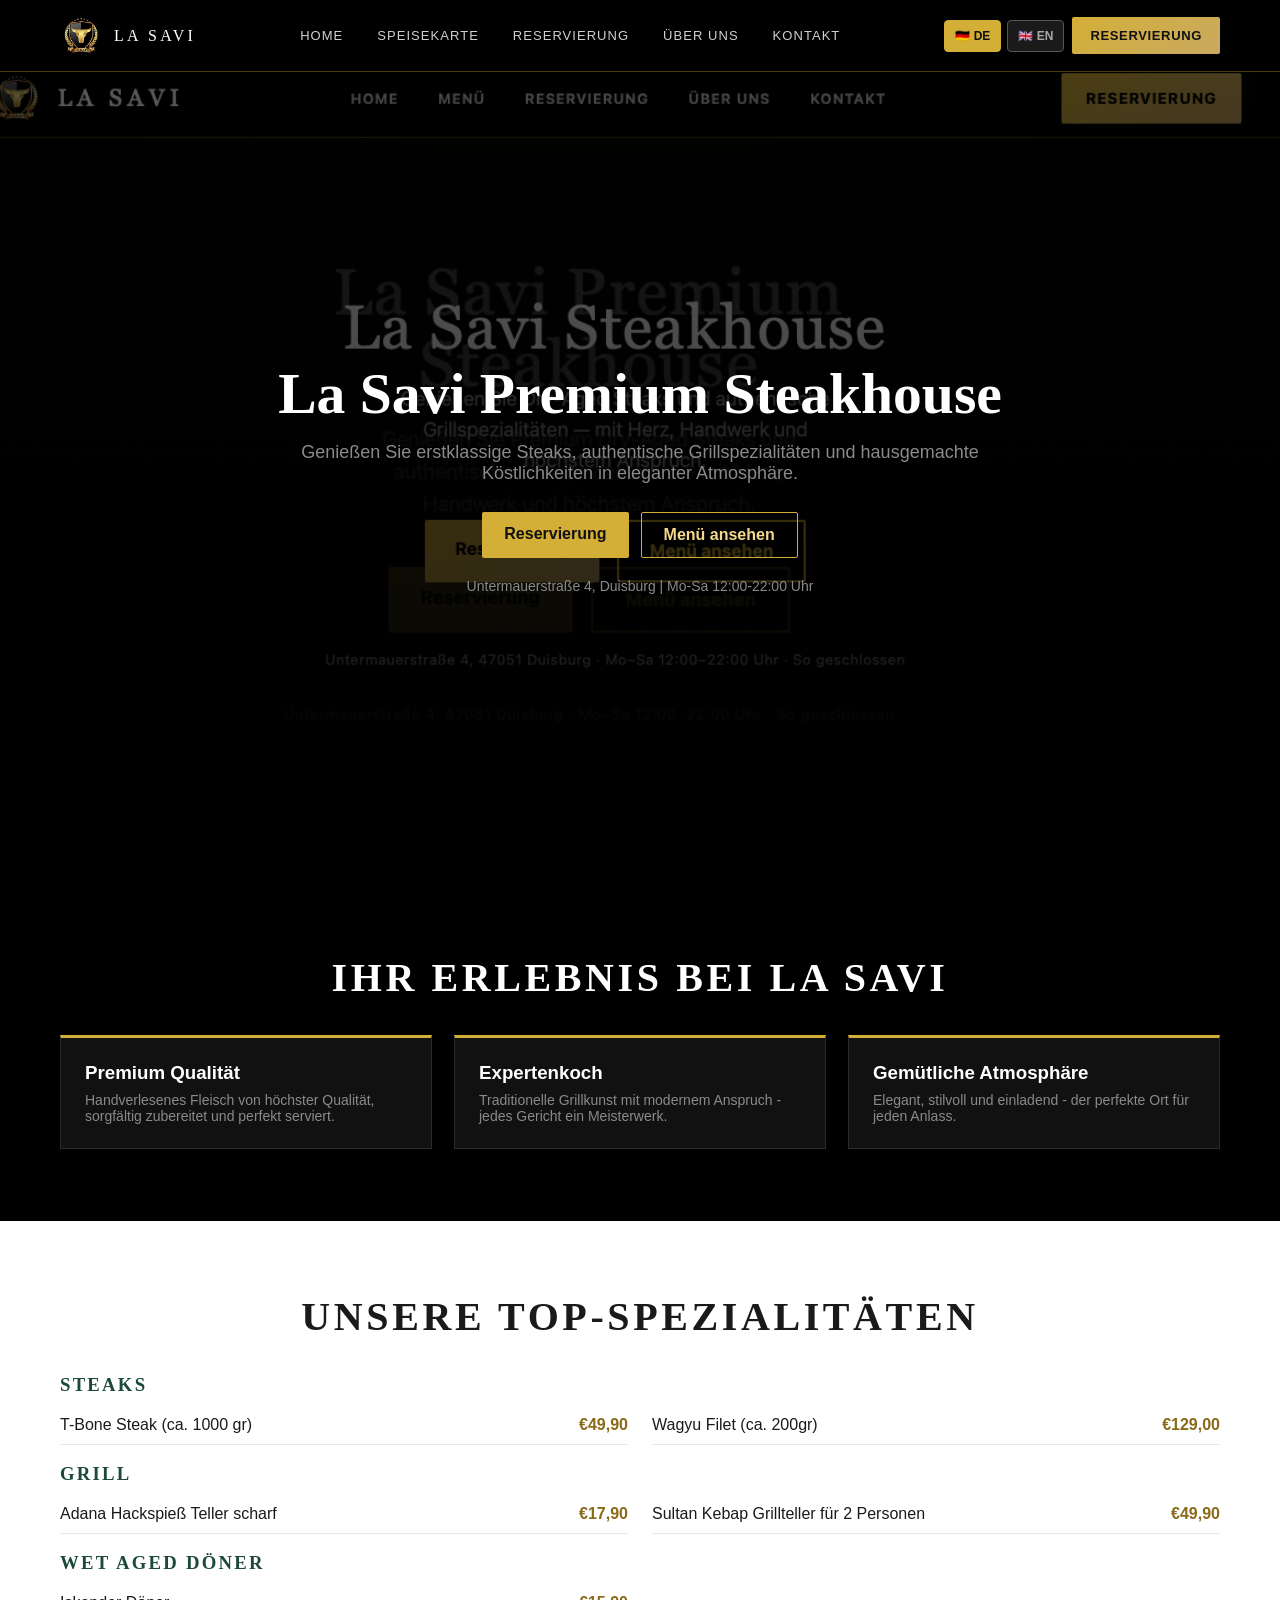
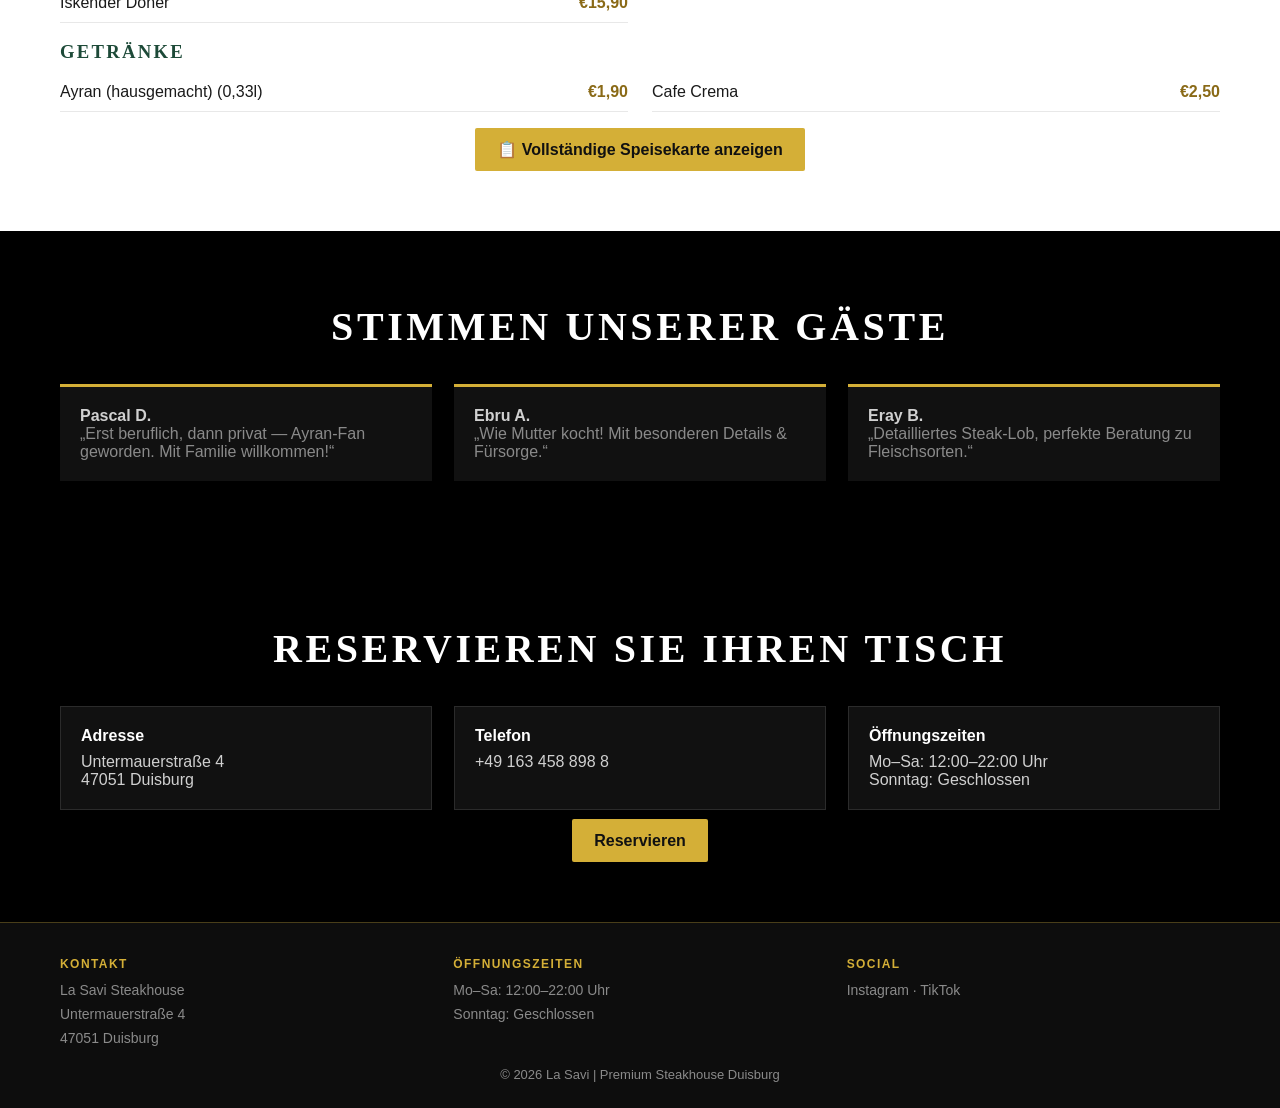
==== de/index.html @ abacf88a "Add separate DE and EN site folders Create static /de and /en versions with dedicated index and menu" ====
<!DOCTYPE html>
<html lang="de">
<head>
  <meta charset="UTF-8">
  <meta name="viewport" content="width=device-width, initial-scale=1.0">
  <title>La Savi | Startseite</title>
  <meta name="description" content="La Savi Steakhouse Duisburg. Premium Steaks, Grillspezialitäten und hausgemachte Köstlichkeiten.">
  <link rel="icon" href="../logo-la-savi.webp" type="image/webp">
  <style>
    :root{--bg:#000;--panel:#111;--gold:#d4af37;--txt:#d0d0d0;--muted:#8a8a8a;--serif:Georgia,"Times New Roman",Times,serif;--sans:-apple-system,BlinkMacSystemFont,"Segoe UI",Helvetica,Arial,sans-serif;--header:72px}
    *{box-sizing:border-box;margin:0;padding:0} body{font-family:var(--sans);background:var(--bg);color:var(--txt)} a{text-decoration:none;color:inherit}
    .container{width:min(1160px,calc(100% - 40px));margin:0 auto}
    header{position:sticky;top:0;z-index:50;height:var(--header);background:rgba(0,0,0,.95);border-bottom:1px solid rgba(212,175,55,.35)}
    .h{height:100%;display:flex;align-items:center;justify-content:space-between;gap:12px}.brand{display:flex;align-items:center;gap:12px}.brand img{width:42px;height:42px}.brand span{font-family:var(--serif);letter-spacing:.2em;text-transform:uppercase;color:#fff}
    nav{display:flex;gap:10px;align-items:center} nav a{padding:9px 12px;font-size:13px;text-transform:uppercase;letter-spacing:.08em;border-radius:4px} nav a:hover{color:var(--gold);background:rgba(212,175,55,.08)}
    .switch{display:inline-flex;gap:6px}.switch a{padding:8px 10px;border:1px solid #555;border-radius:4px;background:#1a1a1a;color:#aaa;font-size:12px;font-weight:700}.switch a.active{background:var(--gold);color:#111;border-color:var(--gold)}
    .reserve{background:linear-gradient(145deg,#d4af37,#c9a961);color:#111;font-weight:700;padding:11px 18px;border-radius:2px;text-transform:uppercase;font-size:13px;letter-spacing:.05em}
    .hero{min-height:90vh;display:flex;align-items:center;text-align:center;background:linear-gradient(180deg,rgba(0,0,0,.65),rgba(0,0,0,.82)),url("../images/home-hero.png") center/cover no-repeat}
    .hero h1{font-family:var(--serif);font-size:clamp(2rem,5vw,3.6rem);color:#fff}.hero p{max-width:760px;margin:16px auto 0;color:var(--muted);font-size:18px}
    .cta{margin-top:28px;display:flex;gap:12px;justify-content:center;flex-wrap:wrap}.btn{padding:13px 22px;border-radius:2px;font-weight:700}.btn.gold{background:var(--gold);color:#111}.btn.out{border:1px solid var(--gold);color:#f3d989}
    section{padding:72px 0}.title{font-family:var(--serif);color:#fff;text-align:center;text-transform:uppercase;letter-spacing:.09em;font-size:clamp(1.7rem,3.5vw,2.5rem);margin-bottom:34px}
    .cards{display:grid;grid-template-columns:repeat(3,1fr);gap:22px}.card{background:var(--panel);border:1px solid #2b2b2b;border-top:3px solid var(--gold);padding:24px}.card h3{color:#fff;margin-bottom:8px}.card p{color:var(--muted);font-size:14px}
    .menu-wrap{background:#fff;color:#1a1a1a}.menu-wrap .title{color:#1a1a1a}.cat{margin-top:18px}.cat h3{font-family:var(--serif);color:#1d4a38;letter-spacing:.12em;text-transform:uppercase;margin-bottom:10px}
    .grid{display:grid;grid-template-columns:1fr 1fr;gap:10px 24px}.item{border-bottom:1px solid #e8e8e8;padding:10px 0}.row{display:flex;justify-content:space-between;gap:10px}.price{color:#8a6a17;font-weight:700}
    .testi{display:grid;grid-template-columns:repeat(3,1fr);gap:22px}.quote{background:var(--panel);padding:20px;border-top:3px solid var(--gold)} .quote p{color:var(--muted)}
    .contact{display:grid;grid-template-columns:repeat(3,1fr);gap:22px}.box{background:var(--panel);border:1px solid #2b2b2b;padding:20px}.box h4{color:#fff;margin-bottom:8px}
    footer{border-top:1px solid rgba(212,175,55,.3);background:#0d0d0d;padding:34px 0 22px}.f{display:grid;grid-template-columns:repeat(3,1fr);gap:20px} footer h5{color:var(--gold);text-transform:uppercase;letter-spacing:.12em;font-size:12px;margin-bottom:8px} footer p,footer a{color:var(--muted);font-size:14px;line-height:1.7}
    .copy{text-align:center;color:var(--muted);font-size:13px;margin-top:14px}
    @media(max-width:900px){nav{display:none}.cards,.grid,.testi,.contact,.f{grid-template-columns:1fr}}
  </style>
</head>
<body>
  <header><div class="container h">
    <a class="brand" href="./index.html"><img src="../logo-la-savi.webp" alt="La Savi"><span>La Savi</span></a>
    <nav><a href="./index.html">Home</a><a href="./menu.html">Speisekarte</a><a href="#reservierung">Reservierung</a><a href="#ueber">Über uns</a><a href="#kontakt">Kontakt</a></nav>
    <div style="display:flex;align-items:center;gap:8px"><div class="switch"><a class="active" href="/de/">🇩🇪 DE</a><a href="/en/">🇬🇧 EN</a></div><a class="reserve" href="#reservierung">Reservierung</a></div>
  </div></header>

  <section class="hero"><div class="container">
    <h1>La Savi Premium Steakhouse</h1>
    <p>Genießen Sie erstklassige Steaks, authentische Grillspezialitäten und hausgemachte Köstlichkeiten in eleganter Atmosphäre.</p>
    <div class="cta"><a class="btn gold" href="#reservierung">Reservierung</a><a class="btn out" href="./menu.html">Menü ansehen</a></div>
    <p style="font-size:14px;margin-top:20px">Untermauerstraße 4, Duisburg | Mo-Sa 12:00-22:00 Uhr</p>
  </div></section>

  <section id="ueber"><div class="container">
    <h2 class="title">Ihr Erlebnis bei La Savi</h2>
    <div class="cards">
      <article class="card"><h3>Premium Qualität</h3><p>Handverlesenes Fleisch von höchster Qualität, sorgfältig zubereitet und perfekt serviert.</p></article>
      <article class="card"><h3>Expertenkoch</h3><p>Traditionelle Grillkunst mit modernem Anspruch - jedes Gericht ein Meisterwerk.</p></article>
      <article class="card"><h3>Gemütliche Atmosphäre</h3><p>Elegant, stilvoll und einladend - der perfekte Ort für jeden Anlass.</p></article>
    </div>
  </div></section>

  <section class="menu-wrap"><div class="container">
    <h2 class="title">UNSERE TOP-SPEZIALITÄTEN</h2>
    <div class="cat"><h3>Steaks</h3><div class="grid">
      <div class="item"><div class="row"><span>T-Bone Steak (ca. 1000 gr)</span><span class="price">€49,90</span></div></div>
      <div class="item"><div class="row"><span>Wagyu Filet (ca. 200gr)</span><span class="price">€129,00</span></div></div>
    </div></div>
    <div class="cat"><h3>Grill</h3><div class="grid">
      <div class="item"><div class="row"><span>Adana Hackspieß Teller scharf</span><span class="price">€17,90</span></div></div>
      <div class="item"><div class="row"><span>Sultan Kebap Grillteller für 2 Personen</span><span class="price">€49,90</span></div></div>
    </div></div>
    <div class="cat"><h3>Wet Aged Döner</h3><div class="grid">
      <div class="item"><div class="row"><span>Iskender Döner</span><span class="price">€15,90</span></div></div>
    </div></div>
    <div class="cat"><h3>Getränke</h3><div class="grid">
      <div class="item"><div class="row"><span>Ayran (hausgemacht) (0,33l)</span><span class="price">€1,90</span></div></div>
      <div class="item"><div class="row"><span>Cafe Crema</span><span class="price">€2,50</span></div></div>
    </div></div>
    <p style="text-align:center;margin-top:28px"><a class="btn gold" href="./menu.html">📋 Vollständige Speisekarte anzeigen</a></p>
  </div></section>

  <section><div class="container"><h2 class="title">Stimmen unserer Gäste</h2><div class="testi">
    <article class="quote"><strong>Pascal D.</strong><p>„Erst beruflich, dann privat — Ayran-Fan geworden. Mit Familie willkommen!“</p></article>
    <article class="quote"><strong>Ebru A.</strong><p>„Wie Mutter kocht! Mit besonderen Details & Fürsorge.“</p></article>
    <article class="quote"><strong>Eray B.</strong><p>„Detailliertes Steak-Lob, perfekte Beratung zu Fleischsorten.“</p></article>
  </div></div></section>

  <section id="reservierung"><div class="container">
    <h2 class="title">Reservieren Sie Ihren Tisch</h2>
    <div class="contact">
      <div class="box"><h4>Adresse</h4><p>Untermauerstraße 4<br>47051 Duisburg</p></div>
      <div class="box"><h4>Telefon</h4><p><a href="tel:+491634588988">+49 163 458 898 8</a></p></div>
      <div class="box"><h4>Öffnungszeiten</h4><p>Mo–Sa: 12:00–22:00 Uhr<br>Sonntag: Geschlossen</p></div>
    </div>
    <p style="text-align:center;margin-top:22px"><a class="btn gold" href="tel:+491634588988">Reservieren</a></p>
  </div></section>

  <footer id="kontakt"><div class="container">
    <div class="f">
      <div><h5>Kontakt</h5><p>La Savi Steakhouse<br>Untermauerstraße 4<br>47051 Duisburg</p></div>
      <div><h5>Öffnungszeiten</h5><p>Mo–Sa: 12:00–22:00 Uhr<br>Sonntag: Geschlossen</p></div>
      <div><h5>Social</h5><p><a href="https://www.instagram.com/lasavi_restaurant/" target="_blank" rel="noopener noreferrer">Instagram</a> · <a href="https://www.tiktok.com/@lasavirestaurant?is_from_webapp=1&sender_device=pc" target="_blank" rel="noopener noreferrer">TikTok</a></p></div>
    </div>
    <p class="copy">© 2026 La Savi | Premium Steakhouse Duisburg</p>
  </div></footer>
</body>
</html>
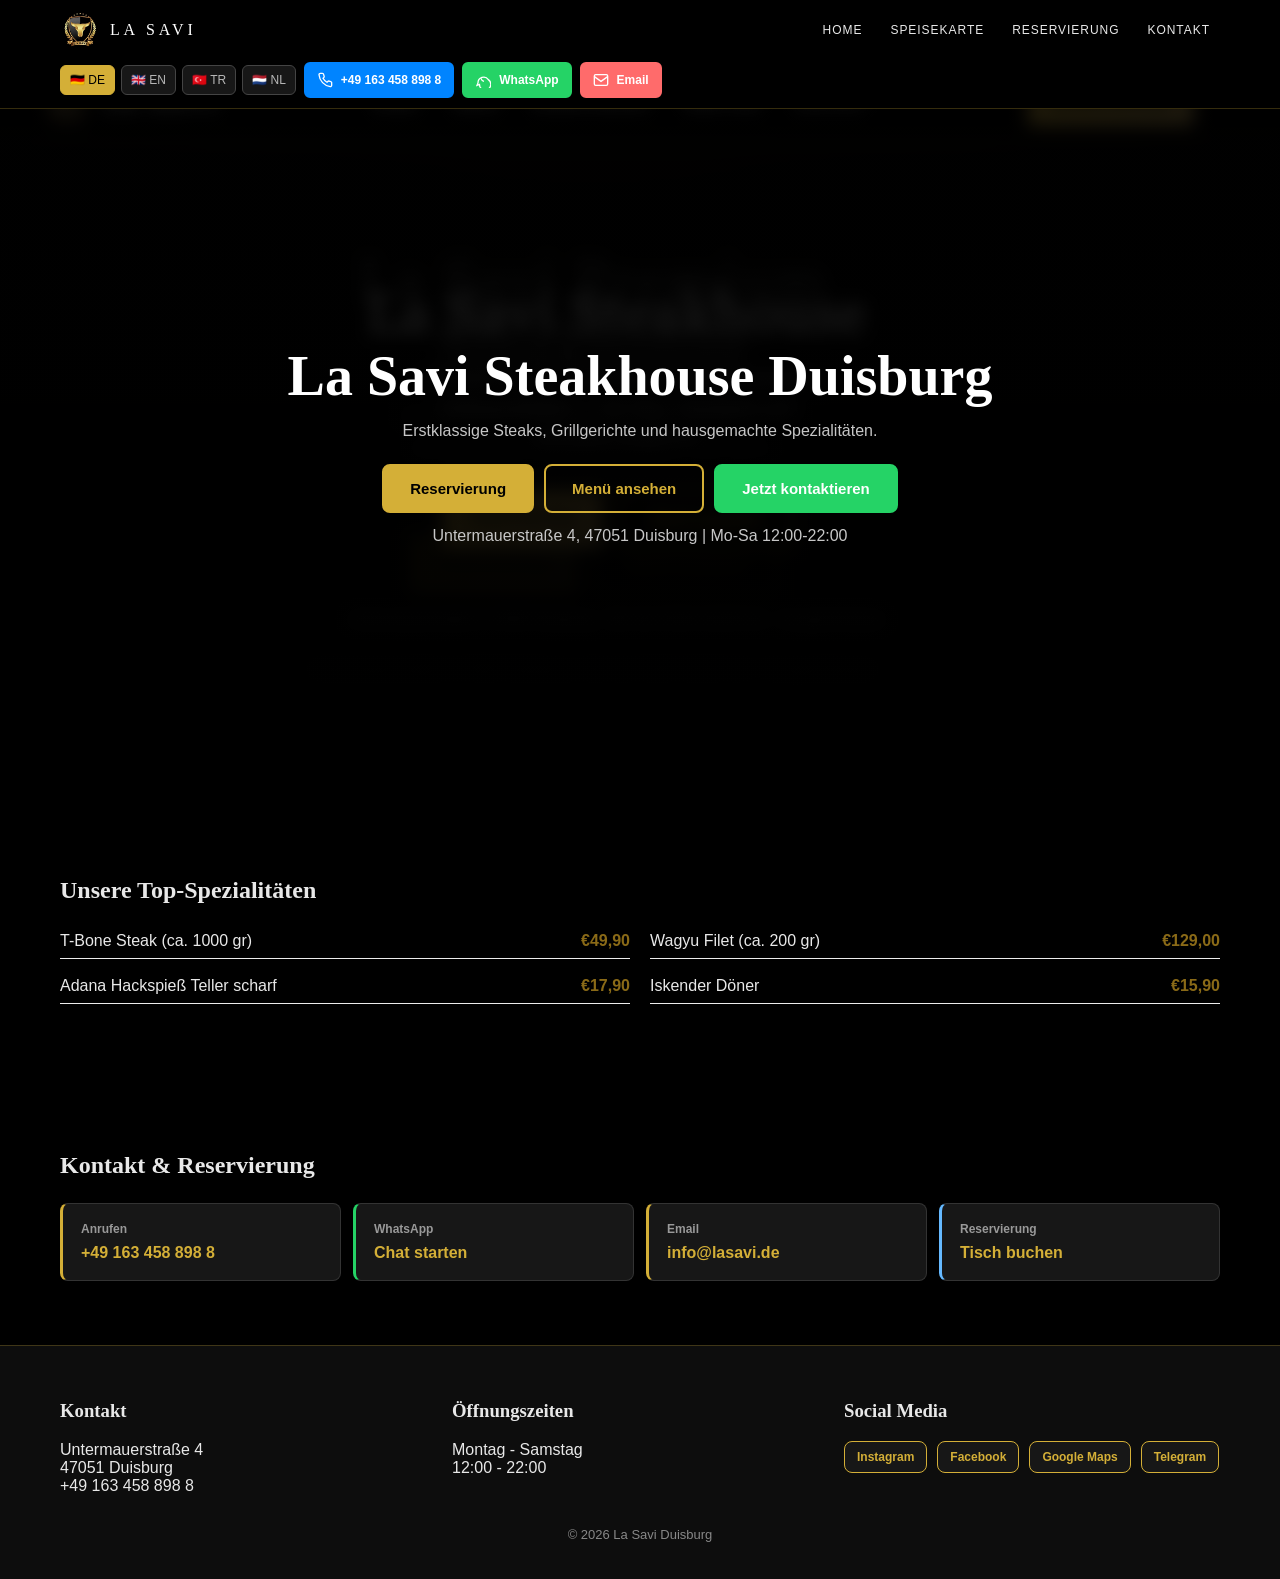
==== commit 7a56d243: "Add 4-language structure with shared styles and modern contact buttons Made-with: Cursor" ====
--- a/de/index.html
+++ b/de/index.html
@@ -4,97 +4,68 @@
   <meta charset="UTF-8">
   <meta name="viewport" content="width=device-width, initial-scale=1.0">
   <title>La Savi | Startseite</title>
-  <meta name="description" content="La Savi Steakhouse Duisburg. Premium Steaks, Grillspezialitäten und hausgemachte Köstlichkeiten.">
+  <meta name="description" content="La Savi Duisburg: Steaks, Grillgerichte und moderne Reservierungskontakte.">
+  <meta property="og:title" content="La Savi Duisburg">
+  <meta property="og:description" content="Steakhouse in Duisburg mit vollem Menü und Social Links.">
+  <link rel="canonical" href="https://lasavi.de/de/">
   <link rel="icon" href="../logo-la-savi.webp" type="image/webp">
-  <style>
-    :root{--bg:#000;--panel:#111;--gold:#d4af37;--txt:#d0d0d0;--muted:#8a8a8a;--serif:Georgia,"Times New Roman",Times,serif;--sans:-apple-system,BlinkMacSystemFont,"Segoe UI",Helvetica,Arial,sans-serif;--header:72px}
-    *{box-sizing:border-box;margin:0;padding:0} body{font-family:var(--sans);background:var(--bg);color:var(--txt)} a{text-decoration:none;color:inherit}
-    .container{width:min(1160px,calc(100% - 40px));margin:0 auto}
-    header{position:sticky;top:0;z-index:50;height:var(--header);background:rgba(0,0,0,.95);border-bottom:1px solid rgba(212,175,55,.35)}
-    .h{height:100%;display:flex;align-items:center;justify-content:space-between;gap:12px}.brand{display:flex;align-items:center;gap:12px}.brand img{width:42px;height:42px}.brand span{font-family:var(--serif);letter-spacing:.2em;text-transform:uppercase;color:#fff}
-    nav{display:flex;gap:10px;align-items:center} nav a{padding:9px 12px;font-size:13px;text-transform:uppercase;letter-spacing:.08em;border-radius:4px} nav a:hover{color:var(--gold);background:rgba(212,175,55,.08)}
-    .switch{display:inline-flex;gap:6px}.switch a{padding:8px 10px;border:1px solid #555;border-radius:4px;background:#1a1a1a;color:#aaa;font-size:12px;font-weight:700}.switch a.active{background:var(--gold);color:#111;border-color:var(--gold)}
-    .reserve{background:linear-gradient(145deg,#d4af37,#c9a961);color:#111;font-weight:700;padding:11px 18px;border-radius:2px;text-transform:uppercase;font-size:13px;letter-spacing:.05em}
-    .hero{min-height:90vh;display:flex;align-items:center;text-align:center;background:linear-gradient(180deg,rgba(0,0,0,.65),rgba(0,0,0,.82)),url("../images/home-hero.png") center/cover no-repeat}
-    .hero h1{font-family:var(--serif);font-size:clamp(2rem,5vw,3.6rem);color:#fff}.hero p{max-width:760px;margin:16px auto 0;color:var(--muted);font-size:18px}
-    .cta{margin-top:28px;display:flex;gap:12px;justify-content:center;flex-wrap:wrap}.btn{padding:13px 22px;border-radius:2px;font-weight:700}.btn.gold{background:var(--gold);color:#111}.btn.out{border:1px solid var(--gold);color:#f3d989}
-    section{padding:72px 0}.title{font-family:var(--serif);color:#fff;text-align:center;text-transform:uppercase;letter-spacing:.09em;font-size:clamp(1.7rem,3.5vw,2.5rem);margin-bottom:34px}
-    .cards{display:grid;grid-template-columns:repeat(3,1fr);gap:22px}.card{background:var(--panel);border:1px solid #2b2b2b;border-top:3px solid var(--gold);padding:24px}.card h3{color:#fff;margin-bottom:8px}.card p{color:var(--muted);font-size:14px}
-    .menu-wrap{background:#fff;color:#1a1a1a}.menu-wrap .title{color:#1a1a1a}.cat{margin-top:18px}.cat h3{font-family:var(--serif);color:#1d4a38;letter-spacing:.12em;text-transform:uppercase;margin-bottom:10px}
-    .grid{display:grid;grid-template-columns:1fr 1fr;gap:10px 24px}.item{border-bottom:1px solid #e8e8e8;padding:10px 0}.row{display:flex;justify-content:space-between;gap:10px}.price{color:#8a6a17;font-weight:700}
-    .testi{display:grid;grid-template-columns:repeat(3,1fr);gap:22px}.quote{background:var(--panel);padding:20px;border-top:3px solid var(--gold)} .quote p{color:var(--muted)}
-    .contact{display:grid;grid-template-columns:repeat(3,1fr);gap:22px}.box{background:var(--panel);border:1px solid #2b2b2b;padding:20px}.box h4{color:#fff;margin-bottom:8px}
-    footer{border-top:1px solid rgba(212,175,55,.3);background:#0d0d0d;padding:34px 0 22px}.f{display:grid;grid-template-columns:repeat(3,1fr);gap:20px} footer h5{color:var(--gold);text-transform:uppercase;letter-spacing:.12em;font-size:12px;margin-bottom:8px} footer p,footer a{color:var(--muted);font-size:14px;line-height:1.7}
-    .copy{text-align:center;color:var(--muted);font-size:13px;margin-top:14px}
-    @media(max-width:900px){nav{display:none}.cards,.grid,.testi,.contact,.f{grid-template-columns:1fr}}
-  </style>
+  <link rel="stylesheet" href="../assets/styles.css">
 </head>
 <body>
-  <header><div class="container h">
-    <a class="brand" href="./index.html"><img src="../logo-la-savi.webp" alt="La Savi"><span>La Savi</span></a>
-    <nav><a href="./index.html">Home</a><a href="./menu.html">Speisekarte</a><a href="#reservierung">Reservierung</a><a href="#ueber">Über uns</a><a href="#kontakt">Kontakt</a></nav>
-    <div style="display:flex;align-items:center;gap:8px"><div class="switch"><a class="active" href="/de/">🇩🇪 DE</a><a href="/en/">🇬🇧 EN</a></div><a class="reserve" href="#reservierung">Reservierung</a></div>
+  <header class="site-header"><div class="container header-inner">
+    <a class="brand" href="/de/"><img src="../logo-la-savi.webp" alt="La Savi"><span>La Savi</span></a>
+    <nav class="nav"><a href="/de/">Home</a><a href="/de/menu.html">Speisekarte</a><a href="#reservierung">Reservierung</a><a href="#kontakt">Kontakt</a></nav>
+    <div class="header-right">
+      <div class="switch"><a class="active" href="/de/">🇩🇪 DE</a><a href="/en/">🇬🇧 EN</a><a href="/tr/">🇹🇷 TR</a><a href="/nl/">🇳🇱 NL</a></div>
+      <div class="header-contact-buttons">
+        <a href="tel:+491634588988" class="btn-icon-modern btn-phone" title="Anrufen"><svg viewBox="0 0 24 24"><path d="M22 16.92v3a2 2 0 0 1-2.18 2A19.8 19.8 0 0 1 3 4.11 2 2 0 0 1 5 2h3a2 2 0 0 1 2 1.72c.1.82.34 1.61.7 2.34a2 2 0 0 1-.45 2.11l-1.27 1.27a16 16 0 0 0 6 6l1.27-1.27a2 2 0 0 1 2.11-.45c.73.36 1.52.6 2.34.7A2 2 0 0 1 22 16.92z"/></svg><span class="btn-text">+49 163 458 898 8</span></a>
+        <a href="https://wa.me/491634588988" class="btn-icon-modern btn-whatsapp" target="_blank" rel="noopener noreferrer" title="WhatsApp"><svg viewBox="0 0 24 24"><path d="M20 11.5A8.5 8.5 0 1 1 6.7 18.6L3 20l1.5-3.6A8.5 8.5 0 0 1 20 11.5z"/><path d="M9 9.5c.6 2.2 2.3 3.9 4.5 4.5"/></svg><span class="btn-text">WhatsApp</span></a>
+        <a href="mailto:info@lasavi.de" class="btn-icon-modern btn-email" title="Email"><svg viewBox="0 0 24 24"><rect x="2" y="4" width="20" height="16" rx="2"/><path d="m2 7 10 7 10-7"/></svg><span class="btn-text">Email</span></a>
+      </div>
+    </div>
   </div></header>
 
   <section class="hero"><div class="container">
-    <h1>La Savi Premium Steakhouse</h1>
-    <p>Genießen Sie erstklassige Steaks, authentische Grillspezialitäten und hausgemachte Köstlichkeiten in eleganter Atmosphäre.</p>
-    <div class="cta"><a class="btn gold" href="#reservierung">Reservierung</a><a class="btn out" href="./menu.html">Menü ansehen</a></div>
-    <p style="font-size:14px;margin-top:20px">Untermauerstraße 4, Duisburg | Mo-Sa 12:00-22:00 Uhr</p>
+    <h1>La Savi Steakhouse Duisburg</h1>
+    <p>Erstklassige Steaks, Grillgerichte und hausgemachte Spezialitäten.</p>
+    <div class="hero-cta-buttons">
+      <a href="tel:+491634588988" class="btn-large btn-primary">Reservierung</a>
+      <a href="/de/menu.html" class="btn-large btn-secondary">Menü ansehen</a>
+      <a href="https://wa.me/491634588988" target="_blank" rel="noopener noreferrer" class="btn-large btn-whatsapp-full">Jetzt kontaktieren</a>
+    </div>
+    <p>Untermauerstraße 4, 47051 Duisburg | Mo-Sa 12:00-22:00</p>
   </div></section>
 
-  <section id="ueber"><div class="container">
-    <h2 class="title">Ihr Erlebnis bei La Savi</h2>
-    <div class="cards">
-      <article class="card"><h3>Premium Qualität</h3><p>Handverlesenes Fleisch von höchster Qualität, sorgfältig zubereitet und perfekt serviert.</p></article>
-      <article class="card"><h3>Expertenkoch</h3><p>Traditionelle Grillkunst mit modernem Anspruch - jedes Gericht ein Meisterwerk.</p></article>
-      <article class="card"><h3>Gemütliche Atmosphäre</h3><p>Elegant, stilvoll und einladend - der perfekte Ort für jeden Anlass.</p></article>
+  <section><div class="container"><h2>Unsere Top-Spezialitäten</h2><div class="menu-grid">
+    <div class="menu-item"><div class="menu-row"><span>T-Bone Steak (ca. 1000 gr)</span><span class="price">€49,90</span></div></div>
+    <div class="menu-item"><div class="menu-row"><span>Wagyu Filet (ca. 200 gr)</span><span class="price">€129,00</span></div></div>
+    <div class="menu-item"><div class="menu-row"><span>Adana Hackspieß Teller scharf</span><span class="price">€17,90</span></div></div>
+    <div class="menu-item"><div class="menu-row"><span>Iskender Döner</span><span class="price">€15,90</span></div></div>
+  </div></div></section>
+
+  <section id="reservierung"><div class="container">
+    <h2>Kontakt & Reservierung</h2>
+    <div class="contact-buttons-grid">
+      <a href="tel:+491634588988" class="contact-btn"><span class="btn-label">Anrufen</span><span class="btn-value">+49 163 458 898 8</span></a>
+      <a href="https://wa.me/491634588988" target="_blank" rel="noopener noreferrer" class="contact-btn whatsapp"><span class="btn-label">WhatsApp</span><span class="btn-value">Chat starten</span></a>
+      <a href="mailto:info@lasavi.de" class="contact-btn"><span class="btn-label">Email</span><span class="btn-value">info@lasavi.de</span></a>
+      <a href="tel:+491634588988" class="contact-btn reservierung"><span class="btn-label">Reservierung</span><span class="btn-value">Tisch buchen</span></a>
     </div>
   </div></section>
 
-  <section class="menu-wrap"><div class="container">
-    <h2 class="title">UNSERE TOP-SPEZIALITÄTEN</h2>
-    <div class="cat"><h3>Steaks</h3><div class="grid">
-      <div class="item"><div class="row"><span>T-Bone Steak (ca. 1000 gr)</span><span class="price">€49,90</span></div></div>
-      <div class="item"><div class="row"><span>Wagyu Filet (ca. 200gr)</span><span class="price">€129,00</span></div></div>
-    </div></div>
-    <div class="cat"><h3>Grill</h3><div class="grid">
-      <div class="item"><div class="row"><span>Adana Hackspieß Teller scharf</span><span class="price">€17,90</span></div></div>
-      <div class="item"><div class="row"><span>Sultan Kebap Grillteller für 2 Personen</span><span class="price">€49,90</span></div></div>
-    </div></div>
-    <div class="cat"><h3>Wet Aged Döner</h3><div class="grid">
-      <div class="item"><div class="row"><span>Iskender Döner</span><span class="price">€15,90</span></div></div>
-    </div></div>
-    <div class="cat"><h3>Getränke</h3><div class="grid">
-      <div class="item"><div class="row"><span>Ayran (hausgemacht) (0,33l)</span><span class="price">€1,90</span></div></div>
-      <div class="item"><div class="row"><span>Cafe Crema</span><span class="price">€2,50</span></div></div>
-    </div></div>
-    <p style="text-align:center;margin-top:28px"><a class="btn gold" href="./menu.html">📋 Vollständige Speisekarte anzeigen</a></p>
-  </div></section>
-
-  <section><div class="container"><h2 class="title">Stimmen unserer Gäste</h2><div class="testi">
-    <article class="quote"><strong>Pascal D.</strong><p>„Erst beruflich, dann privat — Ayran-Fan geworden. Mit Familie willkommen!“</p></article>
-    <article class="quote"><strong>Ebru A.</strong><p>„Wie Mutter kocht! Mit besonderen Details & Fürsorge.“</p></article>
-    <article class="quote"><strong>Eray B.</strong><p>„Detailliertes Steak-Lob, perfekte Beratung zu Fleischsorten.“</p></article>
-  </div></div></section>
-
-  <section id="reservierung"><div class="container">
-    <h2 class="title">Reservieren Sie Ihren Tisch</h2>
-    <div class="contact">
-      <div class="box"><h4>Adresse</h4><p>Untermauerstraße 4<br>47051 Duisburg</p></div>
-      <div class="box"><h4>Telefon</h4><p><a href="tel:+491634588988">+49 163 458 898 8</a></p></div>
-      <div class="box"><h4>Öffnungszeiten</h4><p>Mo–Sa: 12:00–22:00 Uhr<br>Sonntag: Geschlossen</p></div>
+  <footer class="footer" id="kontakt"><div class="container">
+    <div class="footer-grid">
+      <div><h3>Kontakt</h3><p>Untermauerstraße 4<br>47051 Duisburg<br><a href="tel:+491634588988">+49 163 458 898 8</a></p></div>
+      <div><h3>Öffnungszeiten</h3><p>Montag - Samstag<br>12:00 - 22:00</p></div>
+      <div><h3>Social Media</h3><div class="footer-social">
+        <a href="https://instagram.com/lasavi_restaurant" target="_blank" rel="noopener noreferrer" class="social-btn instagram">Instagram</a>
+        <a href="https://facebook.com/lasavi" target="_blank" rel="noopener noreferrer" class="social-btn facebook">Facebook</a>
+        <a href="https://maps.google.com/?q=Untermauerstraße+4+47051+Duisburg" target="_blank" rel="noopener noreferrer" class="social-btn maps">Google Maps</a>
+        <a href="https://t.me/lasavi" target="_blank" rel="noopener noreferrer" class="social-btn telegram">Telegram</a>
+      </div></div>
     </div>
-    <p style="text-align:center;margin-top:22px"><a class="btn gold" href="tel:+491634588988">Reservieren</a></p>
-  </div></section>
-
-  <footer id="kontakt"><div class="container">
-    <div class="f">
-      <div><h5>Kontakt</h5><p>La Savi Steakhouse<br>Untermauerstraße 4<br>47051 Duisburg</p></div>
-      <div><h5>Öffnungszeiten</h5><p>Mo–Sa: 12:00–22:00 Uhr<br>Sonntag: Geschlossen</p></div>
-      <div><h5>Social</h5><p><a href="https://www.instagram.com/lasavi_restaurant/" target="_blank" rel="noopener noreferrer">Instagram</a> · <a href="https://www.tiktok.com/@lasavirestaurant?is_from_webapp=1&sender_device=pc" target="_blank" rel="noopener noreferrer">TikTok</a></p></div>
-    </div>
-    <p class="copy">© 2026 La Savi | Premium Steakhouse Duisburg</p>
+    <p class="copy">© 2026 La Savi Duisburg</p>
   </div></footer>
+  <script src="../assets/script.js"></script>
 </body>
 </html>
--- a/assets/styles.css
+++ b/assets/styles.css
@@ -0,0 +1,107 @@
+:root{
+  --bg:#000;
+  --panel:#121212;
+  --panel-2:#1a1a1a;
+  --gold:#d4af37;
+  --text:#e8e8e8;
+  --muted:#9a9a9a;
+  --border:#2f2f2f;
+  --ok:#25d366;
+  --phone:#0084ff;
+  --mail:#ff6b6b;
+}
+*{box-sizing:border-box}
+html{scroll-behavior:smooth}
+body{margin:0;font-family:-apple-system,BlinkMacSystemFont,"Segoe UI",Arial,sans-serif;background:var(--bg);color:var(--text)}
+a{text-decoration:none;color:inherit}
+.container{width:min(1160px,calc(100% - 32px));margin:0 auto}
+.site-header{position:sticky;top:0;z-index:40;background:rgba(0,0,0,.94);border-bottom:1px solid rgba(212,175,55,.25)}
+.header-inner{min-height:76px;display:flex;align-items:center;justify-content:space-between;gap:12px;flex-wrap:wrap;padding:10px 0}
+.brand{display:flex;align-items:center;gap:10px}
+.brand img{width:40px;height:40px}
+.brand span{font-family:Georgia,"Times New Roman",serif;letter-spacing:.24em;text-transform:uppercase;color:#fff}
+.nav{display:flex;gap:8px;flex-wrap:wrap}
+.nav a{font-size:12px;padding:8px 10px;border-radius:6px;text-transform:uppercase;letter-spacing:.08em}
+.nav a:hover{background:rgba(212,175,55,.12);color:var(--gold)}
+.header-right{display:flex;align-items:center;gap:8px;flex-wrap:wrap;justify-content:flex-end}
+.switch{display:flex;gap:6px}
+.switch a{font-size:12px;padding:7px 9px;border:1px solid #444;border-radius:6px;background:#171717;color:#b8b8b8}
+.switch a.active{background:var(--gold);color:#000;border-color:var(--gold)}
+.header-contact-buttons{display:flex;gap:8px;flex-wrap:wrap}
+.hero{min-height:76vh;display:flex;align-items:center;text-align:center;position:relative;overflow:hidden}
+.hero::before{content:"";position:absolute;inset:0;background:url("../images/home-hero.png") center/cover no-repeat;transform:scale(1.04);filter:blur(8px) brightness(.34)}
+.hero::after{content:"";position:absolute;inset:0;background:linear-gradient(180deg,rgba(0,0,0,.58),rgba(0,0,0,.85))}
+.hero .container{position:relative;z-index:1;padding:42px 0}
+h1,h2,h3{font-family:Georgia,"Times New Roman",serif}
+h1{font-size:clamp(2rem,4.6vw,3.5rem);margin:0;color:#fff}
+.hero p{max-width:760px;margin:14px auto;color:#c7c7c7}
+section{padding:64px 0}
+.cards-3{display:grid;grid-template-columns:repeat(3,1fr);gap:16px}
+.card{background:var(--panel);border:1px solid var(--border);border-left:3px solid var(--gold);padding:20px;border-radius:8px}
+.menu-preview{background:#fff;color:#171717}
+.menu-preview h2{color:#111;text-align:center}
+.menu-grid{display:grid;grid-template-columns:1fr 1fr;gap:10px 20px}
+.menu-item{border-bottom:1px solid #ececec;padding:8px 0}
+.menu-row{display:flex;justify-content:space-between;gap:10px}
+.price{color:#8a6a17;font-weight:700}
+.testimonials,.contact-boxes{display:grid;grid-template-columns:repeat(3,1fr);gap:16px}
+.quote,.info{background:var(--panel);border:1px solid var(--border);padding:18px;border-radius:8px}
+.footer{border-top:1px solid rgba(212,175,55,.25);background:#0d0d0d;padding:36px 0 24px}
+.footer-grid{display:grid;grid-template-columns:repeat(3,1fr);gap:16px}
+.copy{text-align:center;color:#888;font-size:13px;margin-top:16px}
+
+.btn-modern,.btn-icon-modern,.contact-btn,.social-btn,.btn-large{
+  display:inline-flex;align-items:center;gap:8px;padding:12px 18px;border-radius:8px;font-size:14px;font-weight:700;transition:all .25s ease;border:2px solid transparent;cursor:pointer
+}
+.btn-primary{background:var(--gold);color:#000;border-color:var(--gold)}
+.btn-primary:hover{background:transparent;color:var(--gold);transform:translateY(-2px)}
+.btn-secondary{background:transparent;color:var(--gold);border-color:var(--gold)}
+.btn-secondary:hover{background:var(--gold);color:#000;transform:translateY(-2px)}
+.btn-whatsapp,.btn-whatsapp-full{background:var(--ok);border-color:var(--ok);color:#fff}
+.btn-whatsapp:hover,.btn-whatsapp-full:hover{background:#1fa85a;border-color:#1fa85a;transform:translateY(-2px)}
+.btn-phone{background:var(--phone);border-color:var(--phone);color:#fff}
+.btn-phone:hover{background:#0073e6;border-color:#0073e6;transform:translateY(-2px)}
+.btn-email{background:var(--mail);border-color:var(--mail);color:#fff}
+.btn-email:hover{background:#ff5252;border-color:#ff5252;transform:translateY(-2px)}
+.btn-print{background:#666;border-color:#666;color:#fff}
+.btn-print:hover{background:transparent;color:#666}
+.btn-icon-modern{padding:8px 11px;font-size:12px;border-radius:6px}
+.btn-icon-modern svg,.btn-large svg,.social-btn svg{width:16px;height:16px;stroke:currentColor;fill:none;stroke-width:2}
+.btn-large{padding:14px 26px;font-size:15px}
+.hero-cta-buttons{display:flex;gap:10px;justify-content:center;flex-wrap:wrap;margin-top:24px}
+.contact-buttons-grid{display:grid;grid-template-columns:repeat(auto-fit,minmax(220px,1fr));gap:12px;margin-top:24px}
+.contact-btn{background:#171717;color:#fff;border:1px solid #333;border-left:3px solid var(--gold);padding:18px;flex-direction:column;align-items:flex-start}
+.contact-btn .btn-label{font-size:12px;color:#999}
+.contact-btn .btn-value{font-size:16px;color:var(--gold)}
+.contact-btn.whatsapp{border-left-color:var(--ok)}
+.contact-btn.reservierung{border-left-color:#65b9ff}
+.footer-social{display:flex;align-items:center;gap:10px;flex-wrap:wrap}
+.social-btn{padding:8px 12px;background:#171717;color:var(--gold);border:1px solid var(--gold);font-size:12px}
+.social-btn:hover{background:var(--gold);color:#000;transform:scale(1.04)}
+.social-btn.instagram:hover{background:#c13584;border-color:#c13584;color:#fff}
+.social-btn.facebook:hover{background:#1877f2;border-color:#1877f2;color:#fff}
+.social-btn.maps:hover{background:#34a853;border-color:#34a853;color:#fff}
+.social-btn.telegram:hover{background:#0088cc;border-color:#0088cc;color:#fff}
+
+.menu-quick-actions{display:flex;gap:10px;justify-content:center;flex-wrap:wrap;margin:18px 0 26px}
+.menu-categories{display:grid;gap:24px}
+.menu-category h2{font-size:18px;letter-spacing:.08em;text-transform:uppercase;color:var(--gold)}
+.menu-items{display:grid;grid-template-columns:1fr 1fr;gap:10px 16px}
+.menu-card{background:var(--panel);border:1px solid var(--border);padding:12px;border-radius:8px;cursor:pointer}
+.menu-card:hover{border-color:var(--gold)}
+.menu-title-row{display:flex;justify-content:space-between;gap:10px}
+.menu-desc{font-size:12px;color:var(--muted);margin-top:4px}
+.menu-modal{display:none;position:fixed;inset:0;z-index:100}
+.menu-modal.open{display:block}
+.menu-modal-backdrop{position:absolute;inset:0;background:rgba(0,0,0,.7)}
+.menu-modal-content{position:relative;max-width:560px;margin:10vh auto;background:#101010;border:1px solid var(--gold);border-radius:10px;padding:20px}
+.menu-close{position:absolute;top:8px;right:10px;font-size:26px;color:var(--gold);background:none;border:0}
+
+@media (max-width:900px){.nav,.header-contact-buttons .btn-text{display:none}.cards-3,.testimonials,.contact-boxes,.footer-grid,.menu-items,.menu-grid{grid-template-columns:1fr}}
+@media (max-width:768px){.header-contact-buttons{flex-direction:column}.btn-large{width:100%;justify-content:center}.footer-social{flex-direction:column;align-items:stretch}.social-btn{justify-content:center}}
+@media print{
+  @page{size:A4;margin:10mm}
+  .site-header,.footer,.menu-quick-actions,.hero,.contact-buttons-grid,.header-contact-buttons{display:none!important}
+  body{background:#fff!important;color:#111!important}
+  .menu-card{page-break-inside:avoid;border:1px solid #ddd;background:#fff}
+}
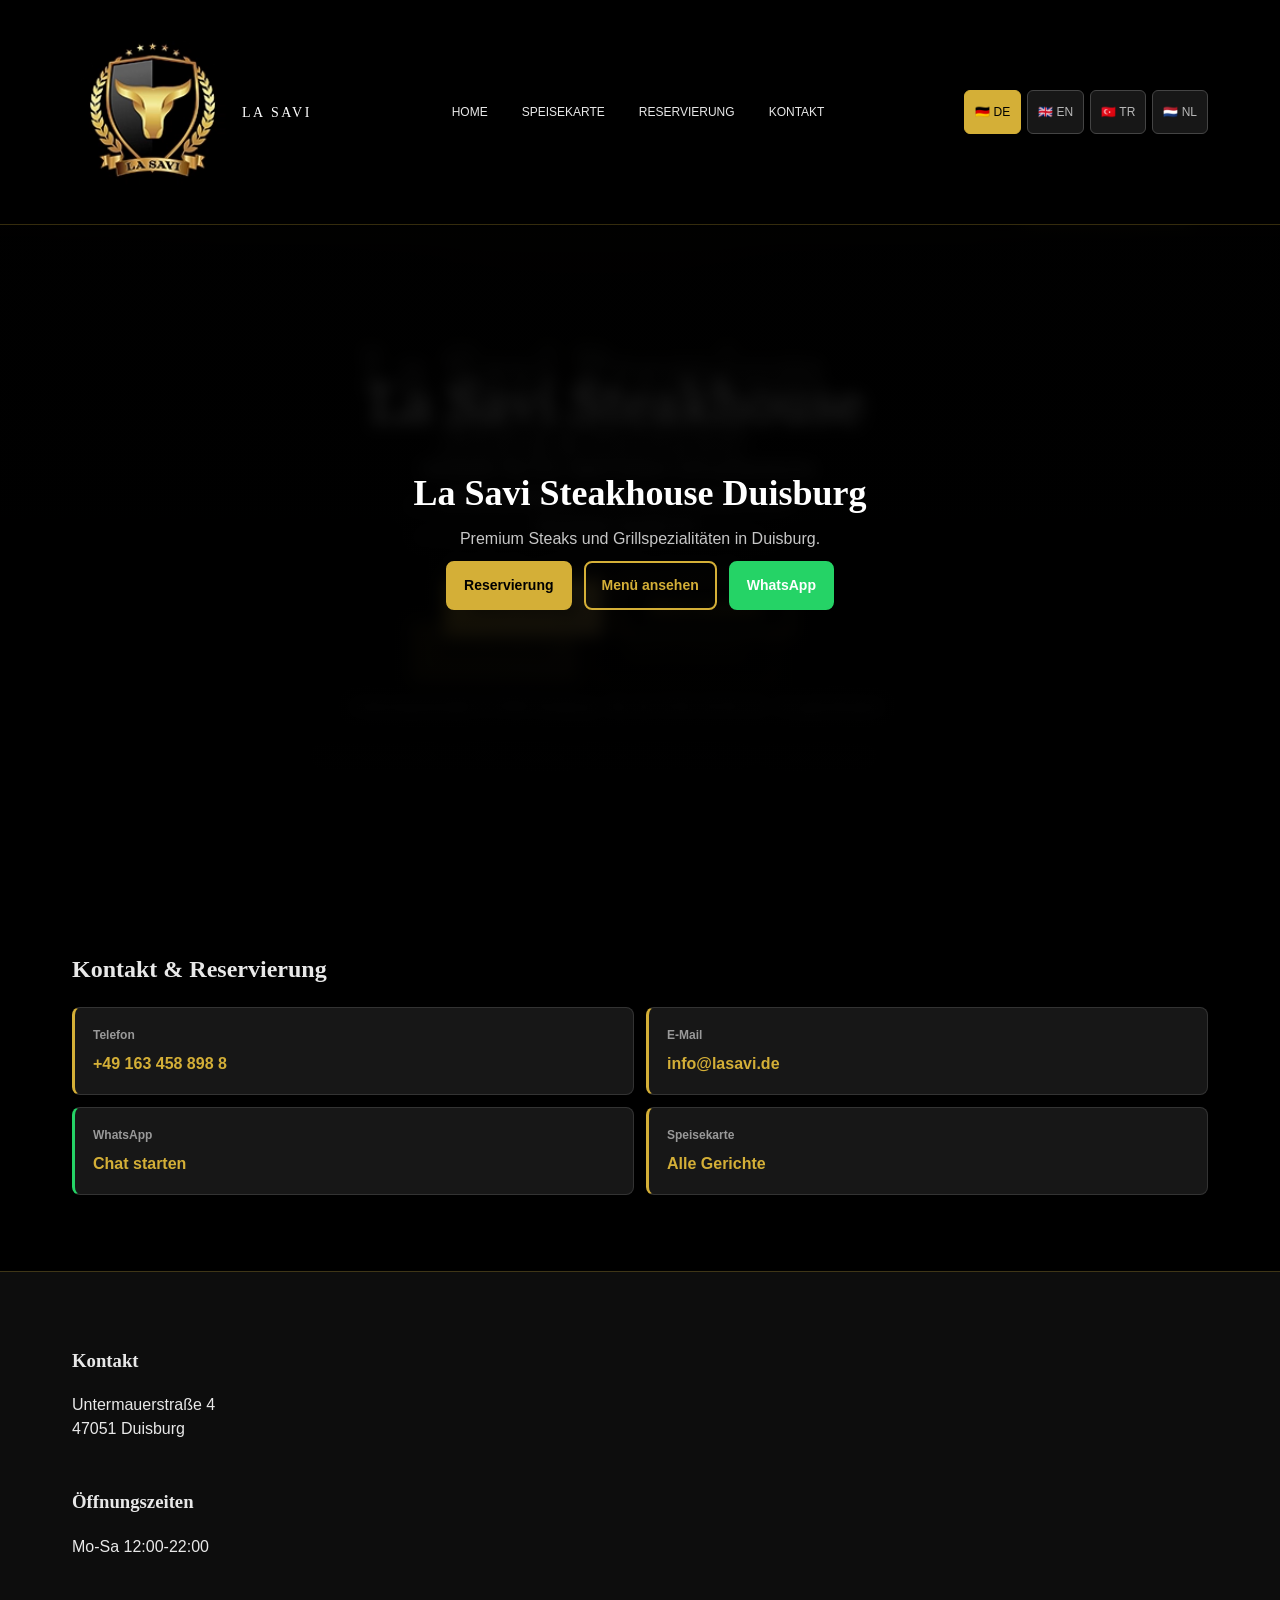
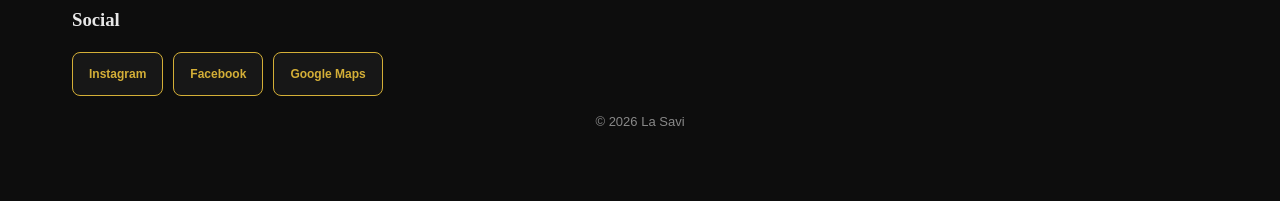
==== commit 9d417164: "Improve mobile responsiveness and add complete multilingual SEO setup Made-with: Cursor" ====
--- a/de/index.html
+++ b/de/index.html
@@ -2,70 +2,45 @@
 <html lang="de">
 <head>
   <meta charset="UTF-8">
-  <meta name="viewport" content="width=device-width, initial-scale=1.0">
-  <title>La Savi | Startseite</title>
-  <meta name="description" content="La Savi Duisburg: Steaks, Grillgerichte und moderne Reservierungskontakte.">
-  <meta property="og:title" content="La Savi Duisburg">
-  <meta property="og:description" content="Steakhouse in Duisburg mit vollem Menü und Social Links.">
+  <meta name="viewport" content="width=device-width, initial-scale=1.0, maximum-scale=5.0">
+  <meta name="apple-mobile-web-app-capable" content="yes">
+  <meta name="apple-mobile-web-app-status-bar-style" content="black-translucent">
+  <meta name="theme-color" content="#000000">
+  <title>La Savi – Premium Steakhouse Duisburg | Dry-Aged Steaks & Grill</title>
+  <meta name="description" content="La Savi Premium Steakhouse Duisburg. USDA Prime Dry-Aged Steaks, authentische Grillspezialitäten, hausgemachter Ayran. Reservierung: +49 163 458 898 8">
+  <meta name="keywords" content="Steakhouse Duisburg, Premium Steaks, Grill, Dry Aged, Döner, Restaurant, Reservierung">
   <link rel="canonical" href="https://lasavi.de/de/">
+  <link rel="alternate" hreflang="de" href="https://lasavi.de/de/">
+  <link rel="alternate" hreflang="en" href="https://lasavi.de/en/">
+  <link rel="alternate" hreflang="tr" href="https://lasavi.de/tr/">
+  <link rel="alternate" hreflang="nl" href="https://lasavi.de/nl/">
+  <meta property="og:title" content="La Savi – Premium Steakhouse Duisburg">
+  <meta property="og:description" content="Genießen Sie Premium Dry-Aged Steaks und authentische Grillspezialitäten in Duisburg.">
+  <meta property="og:image" content="https://lasavi.de/logo-la-savi.webp">
+  <meta property="og:url" content="https://lasavi.de/de/">
+  <meta property="og:type" content="website">
+  <meta property="og:locale" content="de_DE">
+  <meta name="twitter:card" content="summary_large_image">
+  <meta name="twitter:title" content="La Savi – Premium Steakhouse Duisburg">
+  <meta name="twitter:description" content="Premium Steaks, Grill & Spezialitäten in Duisburg">
+  <meta name="twitter:image" content="https://lasavi.de/logo-la-savi.webp">
   <link rel="icon" href="../logo-la-savi.webp" type="image/webp">
   <link rel="stylesheet" href="../assets/styles.css">
 </head>
 <body>
   <header class="site-header"><div class="container header-inner">
-    <a class="brand" href="/de/"><img src="../logo-la-savi.webp" alt="La Savi"><span>La Savi</span></a>
-    <nav class="nav"><a href="/de/">Home</a><a href="/de/menu.html">Speisekarte</a><a href="#reservierung">Reservierung</a><a href="#kontakt">Kontakt</a></nav>
-    <div class="header-right">
-      <div class="switch"><a class="active" href="/de/">🇩🇪 DE</a><a href="/en/">🇬🇧 EN</a><a href="/tr/">🇹🇷 TR</a><a href="/nl/">🇳🇱 NL</a></div>
-      <div class="header-contact-buttons">
-        <a href="tel:+491634588988" class="btn-icon-modern btn-phone" title="Anrufen"><svg viewBox="0 0 24 24"><path d="M22 16.92v3a2 2 0 0 1-2.18 2A19.8 19.8 0 0 1 3 4.11 2 2 0 0 1 5 2h3a2 2 0 0 1 2 1.72c.1.82.34 1.61.7 2.34a2 2 0 0 1-.45 2.11l-1.27 1.27a16 16 0 0 0 6 6l1.27-1.27a2 2 0 0 1 2.11-.45c.73.36 1.52.6 2.34.7A2 2 0 0 1 22 16.92z"/></svg><span class="btn-text">+49 163 458 898 8</span></a>
-        <a href="https://wa.me/491634588988" class="btn-icon-modern btn-whatsapp" target="_blank" rel="noopener noreferrer" title="WhatsApp"><svg viewBox="0 0 24 24"><path d="M20 11.5A8.5 8.5 0 1 1 6.7 18.6L3 20l1.5-3.6A8.5 8.5 0 0 1 20 11.5z"/><path d="M9 9.5c.6 2.2 2.3 3.9 4.5 4.5"/></svg><span class="btn-text">WhatsApp</span></a>
-        <a href="mailto:info@lasavi.de" class="btn-icon-modern btn-email" title="Email"><svg viewBox="0 0 24 24"><rect x="2" y="4" width="20" height="16" rx="2"/><path d="m2 7 10 7 10-7"/></svg><span class="btn-text">Email</span></a>
-      </div>
-    </div>
+    <a class="brand" href="/de/"><img src="../logo-la-savi.webp" alt="La Savi Premium Steakhouse Logo" width="200" height="200"><span>La Savi</span></a>
+    <button class="hamburger-menu" id="menu-toggle" aria-label="Menü öffnen"><span></span><span></span><span></span></button>
+    <nav class="nav-desktop"><a href="/de/">Home</a><a href="/de/menu.html">Speisekarte</a><a href="#reservierung">Reservierung</a><a href="#kontakt">Kontakt</a></nav>
+    <div class="header-right"><div class="switch"><a class="active" href="/de/">🇩🇪 DE</a><a href="/en/">🇬🇧 EN</a><a href="/tr/">🇹🇷 TR</a><a href="/nl/">🇳🇱 NL</a></div></div>
+    <nav class="nav-mobile" id="mobile-nav"><a href="/de/">Home</a><a href="/de/menu.html">Speisekarte</a><a href="#reservierung">Reservierung</a><a href="#kontakt">Kontakt</a></nav>
   </div></header>
-
-  <section class="hero"><div class="container">
-    <h1>La Savi Steakhouse Duisburg</h1>
-    <p>Erstklassige Steaks, Grillgerichte und hausgemachte Spezialitäten.</p>
-    <div class="hero-cta-buttons">
-      <a href="tel:+491634588988" class="btn-large btn-primary">Reservierung</a>
-      <a href="/de/menu.html" class="btn-large btn-secondary">Menü ansehen</a>
-      <a href="https://wa.me/491634588988" target="_blank" rel="noopener noreferrer" class="btn-large btn-whatsapp-full">Jetzt kontaktieren</a>
-    </div>
-    <p>Untermauerstraße 4, 47051 Duisburg | Mo-Sa 12:00-22:00</p>
-  </div></section>
-
-  <section><div class="container"><h2>Unsere Top-Spezialitäten</h2><div class="menu-grid">
-    <div class="menu-item"><div class="menu-row"><span>T-Bone Steak (ca. 1000 gr)</span><span class="price">€49,90</span></div></div>
-    <div class="menu-item"><div class="menu-row"><span>Wagyu Filet (ca. 200 gr)</span><span class="price">€129,00</span></div></div>
-    <div class="menu-item"><div class="menu-row"><span>Adana Hackspieß Teller scharf</span><span class="price">€17,90</span></div></div>
-    <div class="menu-item"><div class="menu-row"><span>Iskender Döner</span><span class="price">€15,90</span></div></div>
-  </div></div></section>
-
-  <section id="reservierung"><div class="container">
-    <h2>Kontakt & Reservierung</h2>
-    <div class="contact-buttons-grid">
-      <a href="tel:+491634588988" class="contact-btn"><span class="btn-label">Anrufen</span><span class="btn-value">+49 163 458 898 8</span></a>
-      <a href="https://wa.me/491634588988" target="_blank" rel="noopener noreferrer" class="contact-btn whatsapp"><span class="btn-label">WhatsApp</span><span class="btn-value">Chat starten</span></a>
-      <a href="mailto:info@lasavi.de" class="contact-btn"><span class="btn-label">Email</span><span class="btn-value">info@lasavi.de</span></a>
-      <a href="tel:+491634588988" class="contact-btn reservierung"><span class="btn-label">Reservierung</span><span class="btn-value">Tisch buchen</span></a>
-    </div>
-  </div></section>
-
-  <footer class="footer" id="kontakt"><div class="container">
-    <div class="footer-grid">
-      <div><h3>Kontakt</h3><p>Untermauerstraße 4<br>47051 Duisburg<br><a href="tel:+491634588988">+49 163 458 898 8</a></p></div>
-      <div><h3>Öffnungszeiten</h3><p>Montag - Samstag<br>12:00 - 22:00</p></div>
-      <div><h3>Social Media</h3><div class="footer-social">
-        <a href="https://instagram.com/lasavi_restaurant" target="_blank" rel="noopener noreferrer" class="social-btn instagram">Instagram</a>
-        <a href="https://facebook.com/lasavi" target="_blank" rel="noopener noreferrer" class="social-btn facebook">Facebook</a>
-        <a href="https://maps.google.com/?q=Untermauerstraße+4+47051+Duisburg" target="_blank" rel="noopener noreferrer" class="social-btn maps">Google Maps</a>
-        <a href="https://t.me/lasavi" target="_blank" rel="noopener noreferrer" class="social-btn telegram">Telegram</a>
-      </div></div>
-    </div>
-    <p class="copy">© 2026 La Savi Duisburg</p>
-  </div></footer>
-  <script src="../assets/script.js"></script>
+  <section class="hero"><div class="container"><h1>La Savi Steakhouse Duisburg</h1><p>Premium Steaks und Grillspezialitäten in Duisburg.</p><div class="hero-cta-buttons"><a href="tel:+491634588988" class="btn-large btn-primary">Reservierung</a><a href="/de/menu.html" class="btn-large btn-secondary">Menü ansehen</a><a href="https://wa.me/491634588988" target="_blank" rel="noopener noreferrer" class="btn-large btn-whatsapp-full">WhatsApp</a></div></div></section>
+  <section id="reservierung"><div class="container"><h2>Kontakt & Reservierung</h2><div class="contact-buttons-grid"><a href="tel:+491634588988" class="contact-btn"><span class="btn-label">Telefon</span><span class="btn-value">+49 163 458 898 8</span></a><a href="mailto:info@lasavi.de" class="contact-btn"><span class="btn-label">E-Mail</span><span class="btn-value">info@lasavi.de</span></a><a href="https://wa.me/491634588988" target="_blank" rel="noopener noreferrer" class="contact-btn whatsapp"><span class="btn-label">WhatsApp</span><span class="btn-value">Chat starten</span></a><a href="/de/menu.html" class="contact-btn"><span class="btn-label">Speisekarte</span><span class="btn-value">Alle Gerichte</span></a></div></div></section>
+  <footer class="footer" id="kontakt"><div class="container"><div class="footer-grid"><div><h3>Kontakt</h3><p>Untermauerstraße 4<br>47051 Duisburg</p></div><div><h3>Öffnungszeiten</h3><p>Mo-Sa 12:00-22:00</p></div><div><h3>Social</h3><div class="footer-social"><a href="https://instagram.com/lasavi_restaurant" target="_blank" rel="noopener noreferrer" class="social-btn instagram">Instagram</a><a href="https://facebook.com/lasavi" target="_blank" rel="noopener noreferrer" class="social-btn facebook">Facebook</a><a href="https://maps.google.com/?q=Untermauerstraße+4+47051+Duisburg" target="_blank" rel="noopener noreferrer" class="social-btn maps">Google Maps</a></div></div></div><p class="copy">© 2026 La Savi</p></div></footer>
+  <a class="btn-phone-mobile" href="tel:+491634588988" aria-label="Jetzt anrufen">☎</a>
+  <script type="application/ld+json">{"@context":"https://schema.org","@type":"Restaurant","name":"La Savi","image":"https://lasavi.de/logo-la-savi.webp","address":{"@type":"PostalAddress","streetAddress":"Untermauerstraße 4","addressLocality":"Duisburg","postalCode":"47051","addressCountry":"DE"},"telephone":"+49 163 458 898 8","email":"info@lasavi.de","url":"https://lasavi.de","openingHoursSpecification":[{"@type":"OpeningHoursSpecification","dayOfWeek":["Monday","Tuesday","Wednesday","Thursday","Friday","Saturday"],"opens":"12:00","closes":"22:00"}],"aggregateRating":{"@type":"AggregateRating","ratingValue":"4.8","reviewCount":"2552"},"sameAs":["https://instagram.com/lasavi_restaurant","https://facebook.com/lasavi","https://maps.google.com/?q=Untermauerstraße+4+47051+Duisburg"]}</script>
+  <script type="application/ld+json">{"@context":"https://schema.org","@type":"LocalBusiness","name":"La Savi Premium Steakhouse","image":"https://lasavi.de/logo-la-savi.webp","address":{"@type":"PostalAddress","streetAddress":"Untermauerstraße 4","addressLocality":"Duisburg","postalCode":"47051","addressRegion":"North Rhine-Westphalia","addressCountry":"DE"},"telephone":"+49 163 458 898 8","email":"info@lasavi.de","priceRange":"EUR EUR EUR","currenciesAccepted":"EUR","paymentAccepted":"Cash, Credit Card"}</script>
+  <script src="../assets/script.js" defer></script>
 </body>
 </html>
--- a/assets/styles.css
+++ b/assets/styles.css
@@ -1,107 +1,40 @@
-:root{
-  --bg:#000;
-  --panel:#121212;
-  --panel-2:#1a1a1a;
-  --gold:#d4af37;
-  --text:#e8e8e8;
-  --muted:#9a9a9a;
-  --border:#2f2f2f;
-  --ok:#25d366;
-  --phone:#0084ff;
-  --mail:#ff6b6b;
-}
-*{box-sizing:border-box}
-html{scroll-behavior:smooth}
-body{margin:0;font-family:-apple-system,BlinkMacSystemFont,"Segoe UI",Arial,sans-serif;background:var(--bg);color:var(--text)}
-a{text-decoration:none;color:inherit}
-.container{width:min(1160px,calc(100% - 32px));margin:0 auto}
-.site-header{position:sticky;top:0;z-index:40;background:rgba(0,0,0,.94);border-bottom:1px solid rgba(212,175,55,.25)}
-.header-inner{min-height:76px;display:flex;align-items:center;justify-content:space-between;gap:12px;flex-wrap:wrap;padding:10px 0}
-.brand{display:flex;align-items:center;gap:10px}
-.brand img{width:40px;height:40px}
-.brand span{font-family:Georgia,"Times New Roman",serif;letter-spacing:.24em;text-transform:uppercase;color:#fff}
-.nav{display:flex;gap:8px;flex-wrap:wrap}
-.nav a{font-size:12px;padding:8px 10px;border-radius:6px;text-transform:uppercase;letter-spacing:.08em}
-.nav a:hover{background:rgba(212,175,55,.12);color:var(--gold)}
-.header-right{display:flex;align-items:center;gap:8px;flex-wrap:wrap;justify-content:flex-end}
-.switch{display:flex;gap:6px}
-.switch a{font-size:12px;padding:7px 9px;border:1px solid #444;border-radius:6px;background:#171717;color:#b8b8b8}
-.switch a.active{background:var(--gold);color:#000;border-color:var(--gold)}
-.header-contact-buttons{display:flex;gap:8px;flex-wrap:wrap}
-.hero{min-height:76vh;display:flex;align-items:center;text-align:center;position:relative;overflow:hidden}
-.hero::before{content:"";position:absolute;inset:0;background:url("../images/home-hero.png") center/cover no-repeat;transform:scale(1.04);filter:blur(8px) brightness(.34)}
-.hero::after{content:"";position:absolute;inset:0;background:linear-gradient(180deg,rgba(0,0,0,.58),rgba(0,0,0,.85))}
-.hero .container{position:relative;z-index:1;padding:42px 0}
-h1,h2,h3{font-family:Georgia,"Times New Roman",serif}
-h1{font-size:clamp(2rem,4.6vw,3.5rem);margin:0;color:#fff}
-.hero p{max-width:760px;margin:14px auto;color:#c7c7c7}
-section{padding:64px 0}
-.cards-3{display:grid;grid-template-columns:repeat(3,1fr);gap:16px}
-.card{background:var(--panel);border:1px solid var(--border);border-left:3px solid var(--gold);padding:20px;border-radius:8px}
-.menu-preview{background:#fff;color:#171717}
-.menu-preview h2{color:#111;text-align:center}
-.menu-grid{display:grid;grid-template-columns:1fr 1fr;gap:10px 20px}
-.menu-item{border-bottom:1px solid #ececec;padding:8px 0}
-.menu-row{display:flex;justify-content:space-between;gap:10px}
-.price{color:#8a6a17;font-weight:700}
-.testimonials,.contact-boxes{display:grid;grid-template-columns:repeat(3,1fr);gap:16px}
-.quote,.info{background:var(--panel);border:1px solid var(--border);padding:18px;border-radius:8px}
-.footer{border-top:1px solid rgba(212,175,55,.25);background:#0d0d0d;padding:36px 0 24px}
-.footer-grid{display:grid;grid-template-columns:repeat(3,1fr);gap:16px}
-.copy{text-align:center;color:#888;font-size:13px;margin-top:16px}
+:root{--bg:#000;--panel:#121212;--gold:#d4af37;--text:#e8e8e8;--muted:#9a9a9a;--border:#2f2f2f;--ok:#25d366;--phone:#0084ff;--mail:#ff6b6b}
+*{box-sizing:border-box}html{scroll-behavior:smooth}body{margin:0;font-size:14px;line-height:1.5;font-family:-apple-system,BlinkMacSystemFont,"Segoe UI",Arial,sans-serif;background:var(--bg);color:var(--text)}a{text-decoration:none;color:inherit;-webkit-tap-highlight-color:transparent}
+.container{width:100%;padding:16px}
+.site-header{position:sticky;top:0;z-index:100;background:rgba(0,0,0,.94);border-bottom:1px solid rgba(212,175,55,.25)}
+.header-inner{min-height:84px;display:flex;align-items:center;justify-content:space-between;gap:12px;position:relative}
+.brand{display:flex;align-items:center;gap:10px}.brand img{width:80px;height:80px;object-fit:contain}.brand span{font-family:Georgia,"Times New Roman",serif;letter-spacing:.18em;color:#fff;text-transform:uppercase;font-size:14px}
+.header-right{display:flex;align-items:center;gap:8px}
+.switch{display:flex;gap:6px;flex-wrap:wrap}.switch a{padding:8px 10px;border:1px solid #444;border-radius:6px;background:#171717;color:#b8b8b8;font-size:12px;min-height:44px;display:inline-flex;align-items:center}.switch a.active{background:var(--gold);color:#000;border-color:var(--gold)}
+.nav-desktop{display:none;gap:10px}.nav-desktop a{padding:10px 12px;border-radius:6px;font-size:12px;text-transform:uppercase;min-height:44px;display:inline-flex;align-items:center}.nav-desktop a:hover{background:rgba(212,175,55,.12);color:var(--gold)}
+.hamburger-menu{display:flex;flex-direction:column;gap:5px;background:transparent;border:none;padding:10px;min-width:44px;min-height:44px}.hamburger-menu span{width:24px;height:2px;background:var(--gold);transition:.25s;border-radius:2px}
+.hamburger-menu.active span:nth-child(1){transform:rotate(45deg) translateY(10px)}
+.hamburger-menu.active span:nth-child(2){opacity:0}
+.hamburger-menu.active span:nth-child(3){transform:rotate(-45deg) translateY(-10px)}
+.nav-mobile{display:none;position:absolute;top:100%;left:0;right:0;background:#0a0a0a;border-top:1px solid #222}
+.nav-mobile.active{display:flex;flex-direction:column}
+.nav-mobile a{padding:14px 16px;border-bottom:1px solid #1a1a1a;min-height:44px;display:flex;align-items:center}
+.nav-mobile a:hover{background:#1a1a1a;color:var(--gold)}
+.header-contact-buttons{display:none;gap:8px;flex-wrap:wrap}
+.hero{min-height:70vh;display:flex;align-items:center;text-align:center;position:relative;overflow:hidden;padding:40px 0}.hero::before{content:"";position:absolute;inset:0;background:url("../images/home-hero.png") center/cover no-repeat;transform:scale(1.03);filter:blur(8px) brightness(.36)}.hero::after{content:"";position:absolute;inset:0;background:linear-gradient(180deg,rgba(0,0,0,.56),rgba(0,0,0,.85))}
+.hero .container{position:relative;z-index:1}h1,h2,h3{font-family:Georgia,"Times New Roman",serif}h1{font-size:28px;line-height:1.3;margin:0 0 10px;color:#fff}.hero p{max-width:760px;margin:10px auto;color:#c7c7c7}
+section{padding:44px 0}.menu-grid,.menu-items,.cards-3,.footer-grid{display:grid;grid-template-columns:1fr;gap:12px}
+.menu-row,.menu-title-row{display:flex;justify-content:space-between;gap:10px}.price{color:#8a6a17;font-weight:700}
+.footer{border-top:1px solid rgba(212,175,55,.25);background:#0d0d0d;padding:24px 0;text-align:center}.copy{text-align:center;color:#888;font-size:13px;margin-top:16px}
+button,a.btn,.btn-modern,.btn-icon-modern,.contact-btn,.social-btn,.btn-large{min-width:44px;min-height:44px;padding:12px 16px;border-radius:8px;font-size:14px;font-weight:700;border:2px solid transparent;display:inline-flex;align-items:center;gap:8px;cursor:pointer}
+.btn-primary{background:var(--gold);color:#000;border-color:var(--gold)}.btn-secondary{background:transparent;color:var(--gold);border-color:var(--gold)}.btn-whatsapp,.btn-whatsapp-full{background:var(--ok);border-color:var(--ok);color:#fff}.btn-phone{background:var(--phone);border-color:var(--phone);color:#fff}.btn-email{background:var(--mail);border-color:var(--mail);color:#fff}.btn-print{background:#666;border-color:#666;color:#fff}
+.hero-cta-buttons{display:flex;flex-direction:column;gap:12px}.hero-cta-buttons .btn-large{width:100%;justify-content:center}
+.contact-buttons-grid{display:grid;grid-template-columns:1fr;gap:12px;margin-top:20px}.contact-btn{background:#171717;color:#fff;border:1px solid #333;border-left:3px solid var(--gold);padding:18px;flex-direction:column;align-items:flex-start}.contact-btn .btn-label{font-size:12px;color:#999}.contact-btn .btn-value{font-size:16px;color:var(--gold)}.contact-btn.whatsapp{border-left-color:var(--ok)}
+.footer-social{display:flex;flex-direction:column;gap:10px}.social-btn{justify-content:center;background:#171717;color:var(--gold);border:1px solid var(--gold);font-size:12px}
+.menu-quick-actions{display:flex;flex-direction:column;gap:10px;margin:16px 0 24px}.menu-quick-actions>*{width:100%;justify-content:center}
+.menu-card{background:var(--panel);border:1px solid var(--border);padding:16px;border-radius:8px;min-height:140px;cursor:pointer}.menu-desc{font-size:12px;color:var(--muted);margin-top:4px}
+.menu-modal{display:none;position:fixed;inset:0;z-index:100}.menu-modal.open{display:block}.menu-modal-backdrop{position:absolute;inset:0;background:rgba(0,0,0,.7)}.menu-modal-content{position:relative;max-width:560px;margin:10vh auto;background:#101010;border:1px solid var(--gold);border-radius:10px;padding:20px}
+.btn-phone-mobile{position:fixed;right:16px;bottom:16px;width:60px;height:60px;border-radius:50%;background:var(--phone);color:#fff;display:flex;align-items:center;justify-content:center;z-index:120;box-shadow:0 4px 12px rgba(0,132,255,.45)}
 
-.btn-modern,.btn-icon-modern,.contact-btn,.social-btn,.btn-large{
-  display:inline-flex;align-items:center;gap:8px;padding:12px 18px;border-radius:8px;font-size:14px;font-weight:700;transition:all .25s ease;border:2px solid transparent;cursor:pointer
-}
-.btn-primary{background:var(--gold);color:#000;border-color:var(--gold)}
-.btn-primary:hover{background:transparent;color:var(--gold);transform:translateY(-2px)}
-.btn-secondary{background:transparent;color:var(--gold);border-color:var(--gold)}
-.btn-secondary:hover{background:var(--gold);color:#000;transform:translateY(-2px)}
-.btn-whatsapp,.btn-whatsapp-full{background:var(--ok);border-color:var(--ok);color:#fff}
-.btn-whatsapp:hover,.btn-whatsapp-full:hover{background:#1fa85a;border-color:#1fa85a;transform:translateY(-2px)}
-.btn-phone{background:var(--phone);border-color:var(--phone);color:#fff}
-.btn-phone:hover{background:#0073e6;border-color:#0073e6;transform:translateY(-2px)}
-.btn-email{background:var(--mail);border-color:var(--mail);color:#fff}
-.btn-email:hover{background:#ff5252;border-color:#ff5252;transform:translateY(-2px)}
-.btn-print{background:#666;border-color:#666;color:#fff}
-.btn-print:hover{background:transparent;color:#666}
-.btn-icon-modern{padding:8px 11px;font-size:12px;border-radius:6px}
-.btn-icon-modern svg,.btn-large svg,.social-btn svg{width:16px;height:16px;stroke:currentColor;fill:none;stroke-width:2}
-.btn-large{padding:14px 26px;font-size:15px}
-.hero-cta-buttons{display:flex;gap:10px;justify-content:center;flex-wrap:wrap;margin-top:24px}
-.contact-buttons-grid{display:grid;grid-template-columns:repeat(auto-fit,minmax(220px,1fr));gap:12px;margin-top:24px}
-.contact-btn{background:#171717;color:#fff;border:1px solid #333;border-left:3px solid var(--gold);padding:18px;flex-direction:column;align-items:flex-start}
-.contact-btn .btn-label{font-size:12px;color:#999}
-.contact-btn .btn-value{font-size:16px;color:var(--gold)}
-.contact-btn.whatsapp{border-left-color:var(--ok)}
-.contact-btn.reservierung{border-left-color:#65b9ff}
-.footer-social{display:flex;align-items:center;gap:10px;flex-wrap:wrap}
-.social-btn{padding:8px 12px;background:#171717;color:var(--gold);border:1px solid var(--gold);font-size:12px}
-.social-btn:hover{background:var(--gold);color:#000;transform:scale(1.04)}
-.social-btn.instagram:hover{background:#c13584;border-color:#c13584;color:#fff}
-.social-btn.facebook:hover{background:#1877f2;border-color:#1877f2;color:#fff}
-.social-btn.maps:hover{background:#34a853;border-color:#34a853;color:#fff}
-.social-btn.telegram:hover{background:#0088cc;border-color:#0088cc;color:#fff}
-
-.menu-quick-actions{display:flex;gap:10px;justify-content:center;flex-wrap:wrap;margin:18px 0 26px}
-.menu-categories{display:grid;gap:24px}
-.menu-category h2{font-size:18px;letter-spacing:.08em;text-transform:uppercase;color:var(--gold)}
-.menu-items{display:grid;grid-template-columns:1fr 1fr;gap:10px 16px}
-.menu-card{background:var(--panel);border:1px solid var(--border);padding:12px;border-radius:8px;cursor:pointer}
-.menu-card:hover{border-color:var(--gold)}
-.menu-title-row{display:flex;justify-content:space-between;gap:10px}
-.menu-desc{font-size:12px;color:var(--muted);margin-top:4px}
-.menu-modal{display:none;position:fixed;inset:0;z-index:100}
-.menu-modal.open{display:block}
-.menu-modal-backdrop{position:absolute;inset:0;background:rgba(0,0,0,.7)}
-.menu-modal-content{position:relative;max-width:560px;margin:10vh auto;background:#101010;border:1px solid var(--gold);border-radius:10px;padding:20px}
-.menu-close{position:absolute;top:8px;right:10px;font-size:26px;color:var(--gold);background:none;border:0}
-
-@media (max-width:900px){.nav,.header-contact-buttons .btn-text{display:none}.cards-3,.testimonials,.contact-boxes,.footer-grid,.menu-items,.menu-grid{grid-template-columns:1fr}}
-@media (max-width:768px){.header-contact-buttons{flex-direction:column}.btn-large{width:100%;justify-content:center}.footer-social{flex-direction:column;align-items:stretch}.social-btn{justify-content:center}}
-@media print{
-  @page{size:A4;margin:10mm}
-  .site-header,.footer,.menu-quick-actions,.hero,.contact-buttons-grid,.header-contact-buttons{display:none!important}
-  body{background:#fff!important;color:#111!important}
-  .menu-card{page-break-inside:avoid;border:1px solid #ddd;background:#fff}
-}
+@media (min-width:480px){h1{font-size:36px}.contact-buttons-grid{grid-template-columns:repeat(2,1fr)}}
+@media (min-width:768px){body{font-size:15px}.container{padding:24px}.brand img{width:140px;height:140px}.hamburger-menu{display:none}.nav-mobile{display:none!important}.nav-desktop{display:flex}.header-contact-buttons{display:flex}.hero-cta-buttons{flex-direction:row;justify-content:center}.hero-cta-buttons .btn-large{width:auto}.menu-items,.menu-grid{grid-template-columns:1fr 1fr}.footer{padding:24px 0;text-align:left}.footer-social{flex-direction:row}.btn-phone-mobile{display:none}}
+@media (min-width:1024px){body{font-size:16px}.container{padding:32px;max-width:1200px;margin:0 auto}.brand img{width:160px;height:160px}}
+@media (min-width:1366px){.container{max-width:1400px}.brand img{width:200px;height:200px}}
+@media (max-width:479px){.brand img{width:80px;height:80px}}
+@media (max-width:767px){button,a.btn,.btn-modern,.btn-icon-modern,.contact-btn,.social-btn,.btn-large{min-height:48px;font-size:15px}}
+@media print{@page{size:A4;margin:10mm}.site-header,.footer,.menu-quick-actions,.hero,.contact-buttons-grid,.header-contact-buttons,.btn-phone-mobile{display:none!important}body{background:#fff!important;color:#111!important}.menu-card{page-break-inside:avoid;border:1px solid #ddd;background:#fff}}
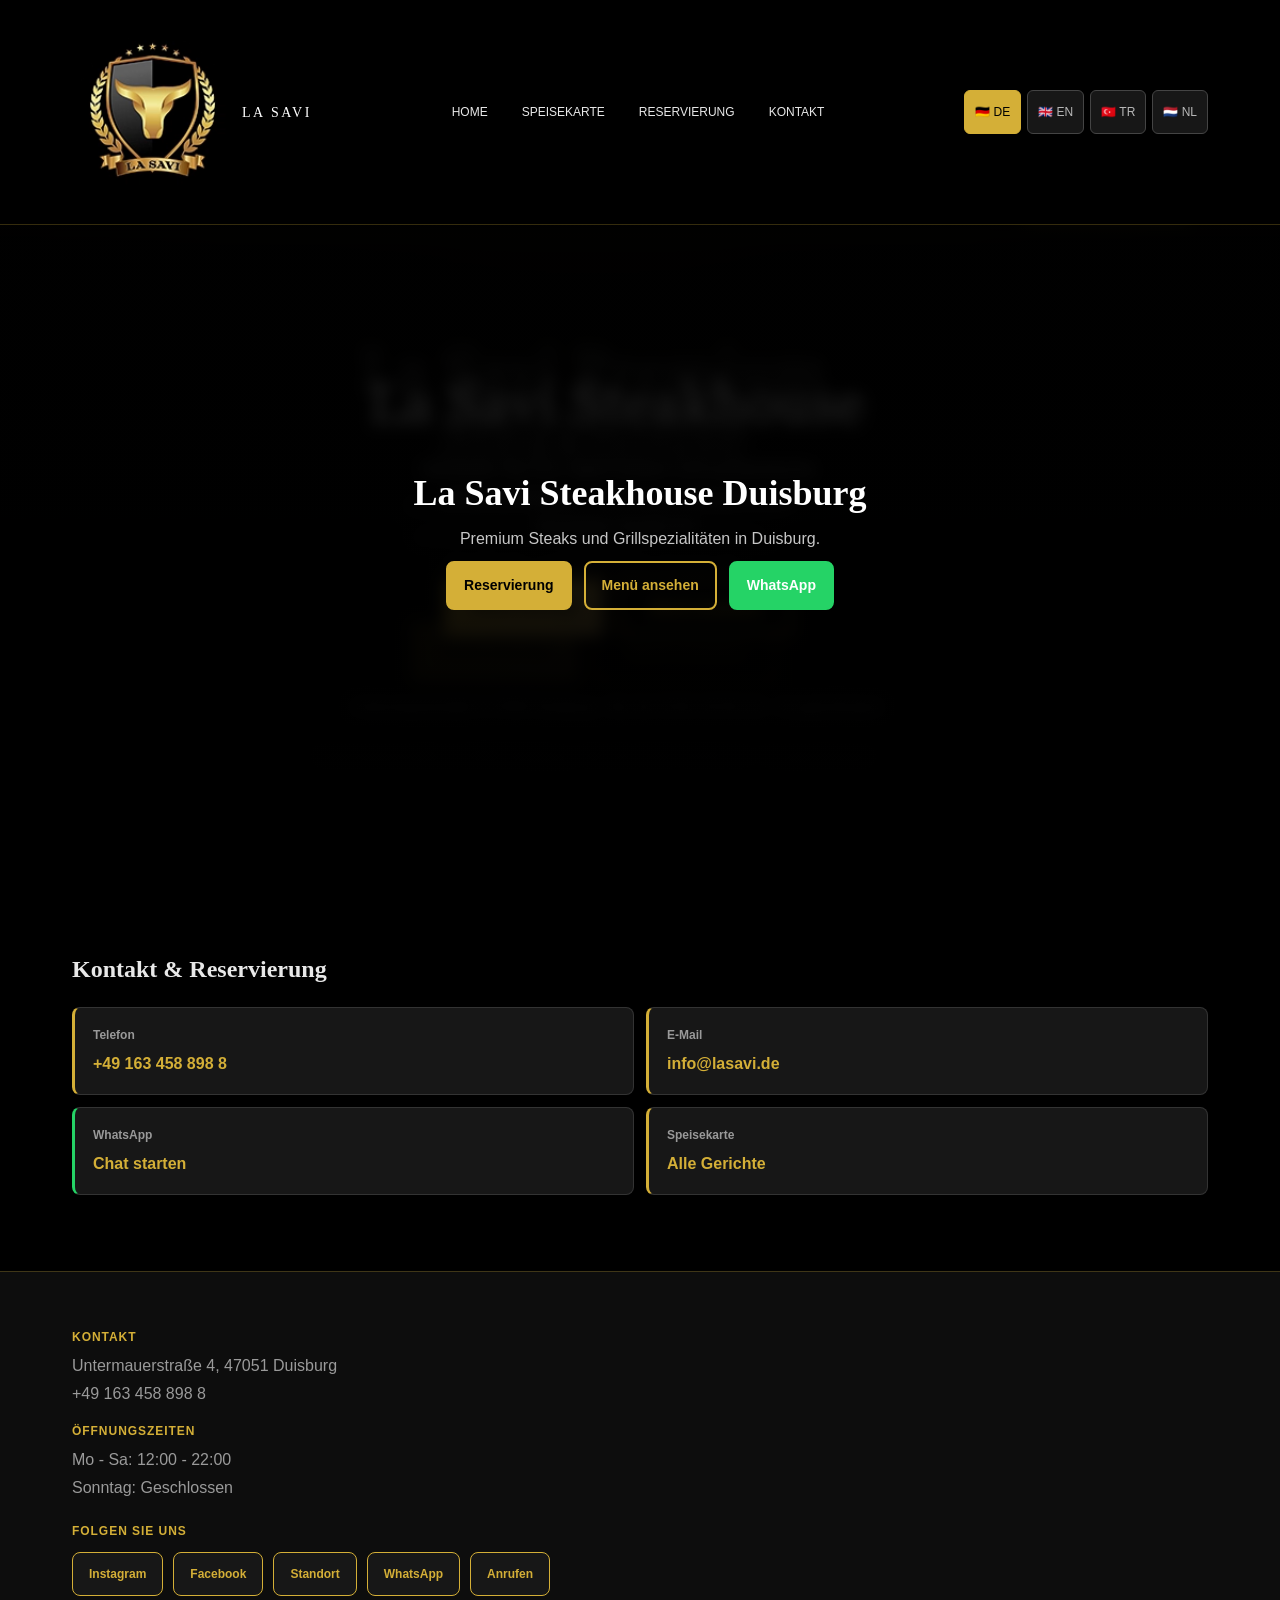
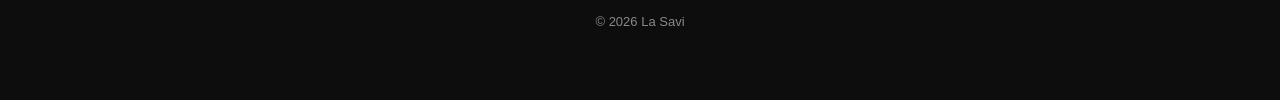
==== commit 687280f0: "Refine footer social buttons and reduce button clutter Made-with: Cursor" ====
--- a/de/index.html
+++ b/de/index.html
@@ -37,8 +37,7 @@
   </div></header>
   <section class="hero"><div class="container"><h1>La Savi Steakhouse Duisburg</h1><p>Premium Steaks und Grillspezialitäten in Duisburg.</p><div class="hero-cta-buttons"><a href="tel:+491634588988" class="btn-large btn-primary">Reservierung</a><a href="/de/menu.html" class="btn-large btn-secondary">Menü ansehen</a><a href="https://wa.me/491634588988" target="_blank" rel="noopener noreferrer" class="btn-large btn-whatsapp-full">WhatsApp</a></div></div></section>
   <section id="reservierung"><div class="container"><h2>Kontakt & Reservierung</h2><div class="contact-buttons-grid"><a href="tel:+491634588988" class="contact-btn"><span class="btn-label">Telefon</span><span class="btn-value">+49 163 458 898 8</span></a><a href="mailto:info@lasavi.de" class="contact-btn"><span class="btn-label">E-Mail</span><span class="btn-value">info@lasavi.de</span></a><a href="https://wa.me/491634588988" target="_blank" rel="noopener noreferrer" class="contact-btn whatsapp"><span class="btn-label">WhatsApp</span><span class="btn-value">Chat starten</span></a><a href="/de/menu.html" class="contact-btn"><span class="btn-label">Speisekarte</span><span class="btn-value">Alle Gerichte</span></a></div></div></section>
-  <footer class="footer" id="kontakt"><div class="container"><div class="footer-grid"><div><h3>Kontakt</h3><p>Untermauerstraße 4<br>47051 Duisburg</p></div><div><h3>Öffnungszeiten</h3><p>Mo-Sa 12:00-22:00</p></div><div><h3>Social</h3><div class="footer-social"><a href="https://instagram.com/lasavi_restaurant" target="_blank" rel="noopener noreferrer" class="social-btn instagram">Instagram</a><a href="https://facebook.com/lasavi" target="_blank" rel="noopener noreferrer" class="social-btn facebook">Facebook</a><a href="https://maps.google.com/?q=Untermauerstraße+4+47051+Duisburg" target="_blank" rel="noopener noreferrer" class="social-btn maps">Google Maps</a></div></div></div><p class="copy">© 2026 La Savi</p></div></footer>
-  <a class="btn-phone-mobile" href="tel:+491634588988" aria-label="Jetzt anrufen">☎</a>
+  <footer class="footer" id="kontakt"><div class="container"><div class="footer-grid"><div class="footer-section"><h4>Kontakt</h4><p>Untermauerstraße 4, 47051 Duisburg</p><p>+49 163 458 898 8</p></div><div class="footer-section"><h4>Öffnungszeiten</h4><p>Mo - Sa: 12:00 - 22:00</p><p>Sonntag: Geschlossen</p></div><div class="footer-section footer-social"><h4>Folgen Sie uns</h4><div class="social-buttons-group"><a href="https://instagram.com/lasavi_restaurant" target="_blank" rel="noopener noreferrer" class="social-btn instagram">Instagram</a><a href="https://facebook.com/lasavi" target="_blank" rel="noopener noreferrer" class="social-btn facebook">Facebook</a><a href="https://maps.google.com/?q=Untermauerstraße+4+47051+Duisburg" target="_blank" rel="noopener noreferrer" class="social-btn maps">Standort</a><a href="https://wa.me/491634588988" target="_blank" rel="noopener noreferrer" class="social-btn whatsapp">WhatsApp</a><a href="tel:+491634588988" class="social-btn phone">Anrufen</a></div></div></div><p class="copy">© 2026 La Savi</p></div></footer>
   <script type="application/ld+json">{"@context":"https://schema.org","@type":"Restaurant","name":"La Savi","image":"https://lasavi.de/logo-la-savi.webp","address":{"@type":"PostalAddress","streetAddress":"Untermauerstraße 4","addressLocality":"Duisburg","postalCode":"47051","addressCountry":"DE"},"telephone":"+49 163 458 898 8","email":"info@lasavi.de","url":"https://lasavi.de","openingHoursSpecification":[{"@type":"OpeningHoursSpecification","dayOfWeek":["Monday","Tuesday","Wednesday","Thursday","Friday","Saturday"],"opens":"12:00","closes":"22:00"}],"aggregateRating":{"@type":"AggregateRating","ratingValue":"4.8","reviewCount":"2552"},"sameAs":["https://instagram.com/lasavi_restaurant","https://facebook.com/lasavi","https://maps.google.com/?q=Untermauerstraße+4+47051+Duisburg"]}</script>
   <script type="application/ld+json">{"@context":"https://schema.org","@type":"LocalBusiness","name":"La Savi Premium Steakhouse","image":"https://lasavi.de/logo-la-savi.webp","address":{"@type":"PostalAddress","streetAddress":"Untermauerstraße 4","addressLocality":"Duisburg","postalCode":"47051","addressRegion":"North Rhine-Westphalia","addressCountry":"DE"},"telephone":"+49 163 458 898 8","email":"info@lasavi.de","priceRange":"EUR EUR EUR","currenciesAccepted":"EUR","paymentAccepted":"Cash, Credit Card"}</script>
   <script src="../assets/script.js" defer></script>
--- a/assets/styles.css
+++ b/assets/styles.css
@@ -3,7 +3,7 @@
 .container{width:100%;padding:16px}
 .site-header{position:sticky;top:0;z-index:100;background:rgba(0,0,0,.94);border-bottom:1px solid rgba(212,175,55,.25)}
 .header-inner{min-height:84px;display:flex;align-items:center;justify-content:space-between;gap:12px;position:relative}
-.brand{display:flex;align-items:center;gap:10px}.brand img{width:80px;height:80px;object-fit:contain}.brand span{font-family:Georgia,"Times New Roman",serif;letter-spacing:.18em;color:#fff;text-transform:uppercase;font-size:14px}
+.brand{display:flex;align-items:center;gap:10px}.brand img{width:100px;height:100px;object-fit:contain}.brand span{font-family:Georgia,"Times New Roman",serif;letter-spacing:.18em;color:#fff;text-transform:uppercase;font-size:14px}
 .header-right{display:flex;align-items:center;gap:8px}
 .switch{display:flex;gap:6px;flex-wrap:wrap}.switch a{padding:8px 10px;border:1px solid #444;border-radius:6px;background:#171717;color:#b8b8b8;font-size:12px;min-height:44px;display:inline-flex;align-items:center}.switch a.active{background:var(--gold);color:#000;border-color:var(--gold)}
 .nav-desktop{display:none;gap:10px}.nav-desktop a{padding:10px 12px;border-radius:6px;font-size:12px;text-transform:uppercase;min-height:44px;display:inline-flex;align-items:center}.nav-desktop a:hover{background:rgba(212,175,55,.12);color:var(--gold)}
@@ -21,20 +21,27 @@
 section{padding:44px 0}.menu-grid,.menu-items,.cards-3,.footer-grid{display:grid;grid-template-columns:1fr;gap:12px}
 .menu-row,.menu-title-row{display:flex;justify-content:space-between;gap:10px}.price{color:#8a6a17;font-weight:700}
 .footer{border-top:1px solid rgba(212,175,55,.25);background:#0d0d0d;padding:24px 0;text-align:center}.copy{text-align:center;color:#888;font-size:13px;margin-top:16px}
+.footer-section h4{margin:0 0 8px;color:var(--gold);font-size:12px;letter-spacing:.08em;text-transform:uppercase}
+.footer-section p{margin:4px 0;color:var(--muted)}
 button,a.btn,.btn-modern,.btn-icon-modern,.contact-btn,.social-btn,.btn-large{min-width:44px;min-height:44px;padding:12px 16px;border-radius:8px;font-size:14px;font-weight:700;border:2px solid transparent;display:inline-flex;align-items:center;gap:8px;cursor:pointer}
 .btn-primary{background:var(--gold);color:#000;border-color:var(--gold)}.btn-secondary{background:transparent;color:var(--gold);border-color:var(--gold)}.btn-whatsapp,.btn-whatsapp-full{background:var(--ok);border-color:var(--ok);color:#fff}.btn-phone{background:var(--phone);border-color:var(--phone);color:#fff}.btn-email{background:var(--mail);border-color:var(--mail);color:#fff}.btn-print{background:#666;border-color:#666;color:#fff}
 .hero-cta-buttons{display:flex;flex-direction:column;gap:12px}.hero-cta-buttons .btn-large{width:100%;justify-content:center}
 .contact-buttons-grid{display:grid;grid-template-columns:1fr;gap:12px;margin-top:20px}.contact-btn{background:#171717;color:#fff;border:1px solid #333;border-left:3px solid var(--gold);padding:18px;flex-direction:column;align-items:flex-start}.contact-btn .btn-label{font-size:12px;color:#999}.contact-btn .btn-value{font-size:16px;color:var(--gold)}.contact-btn.whatsapp{border-left-color:var(--ok)}
-.footer-social{display:flex;flex-direction:column;gap:10px}.social-btn{justify-content:center;background:#171717;color:var(--gold);border:1px solid var(--gold);font-size:12px}
+.footer-social{padding-top:6px}
+.social-buttons-group{display:flex;gap:10px;margin-top:12px;flex-wrap:wrap}
+.social-btn{justify-content:center;background:#171717;color:var(--gold);border:1px solid var(--gold);font-size:12px}
+.social-btn.instagram:hover{background:#bc1888;color:#fff;border-color:#bc1888}
+.social-btn.facebook:hover{background:#1877f2;color:#fff;border-color:#1877f2}
+.social-btn.maps:hover{background:#34a853;color:#fff;border-color:#34a853}
+.social-btn.whatsapp:hover{background:#25D366;color:#fff;border-color:#25D366}
+.social-btn.phone:hover{background:#0084ff;color:#fff;border-color:#0084ff}
 .menu-quick-actions{display:flex;flex-direction:column;gap:10px;margin:16px 0 24px}.menu-quick-actions>*{width:100%;justify-content:center}
 .menu-card{background:var(--panel);border:1px solid var(--border);padding:16px;border-radius:8px;min-height:140px;cursor:pointer}.menu-desc{font-size:12px;color:var(--muted);margin-top:4px}
 .menu-modal{display:none;position:fixed;inset:0;z-index:100}.menu-modal.open{display:block}.menu-modal-backdrop{position:absolute;inset:0;background:rgba(0,0,0,.7)}.menu-modal-content{position:relative;max-width:560px;margin:10vh auto;background:#101010;border:1px solid var(--gold);border-radius:10px;padding:20px}
-.btn-phone-mobile{position:fixed;right:16px;bottom:16px;width:60px;height:60px;border-radius:50%;background:var(--phone);color:#fff;display:flex;align-items:center;justify-content:center;z-index:120;box-shadow:0 4px 12px rgba(0,132,255,.45)}
-
 @media (min-width:480px){h1{font-size:36px}.contact-buttons-grid{grid-template-columns:repeat(2,1fr)}}
-@media (min-width:768px){body{font-size:15px}.container{padding:24px}.brand img{width:140px;height:140px}.hamburger-menu{display:none}.nav-mobile{display:none!important}.nav-desktop{display:flex}.header-contact-buttons{display:flex}.hero-cta-buttons{flex-direction:row;justify-content:center}.hero-cta-buttons .btn-large{width:auto}.menu-items,.menu-grid{grid-template-columns:1fr 1fr}.footer{padding:24px 0;text-align:left}.footer-social{flex-direction:row}.btn-phone-mobile{display:none}}
+@media (min-width:768px){body{font-size:15px}.container{padding:24px}.brand img{width:140px;height:140px}.hamburger-menu{display:none}.nav-mobile{display:none!important}.nav-desktop{display:flex}.header-contact-buttons{display:flex}.hero-cta-buttons{flex-direction:row;justify-content:center}.hero-cta-buttons .btn-large{width:auto}.menu-items,.menu-grid{grid-template-columns:1fr 1fr}.footer{padding:24px 0;text-align:left}.social-buttons-group{flex-direction:row}}
 @media (min-width:1024px){body{font-size:16px}.container{padding:32px;max-width:1200px;margin:0 auto}.brand img{width:160px;height:160px}}
 @media (min-width:1366px){.container{max-width:1400px}.brand img{width:200px;height:200px}}
 @media (max-width:479px){.brand img{width:80px;height:80px}}
-@media (max-width:767px){button,a.btn,.btn-modern,.btn-icon-modern,.contact-btn,.social-btn,.btn-large{min-height:48px;font-size:15px}}
-@media print{@page{size:A4;margin:10mm}.site-header,.footer,.menu-quick-actions,.hero,.contact-buttons-grid,.header-contact-buttons,.btn-phone-mobile{display:none!important}body{background:#fff!important;color:#111!important}.menu-card{page-break-inside:avoid;border:1px solid #ddd;background:#fff}}
+@media (max-width:767px){button,a.btn,.btn-modern,.btn-icon-modern,.contact-btn,.social-btn,.btn-large{min-height:48px;font-size:15px}.social-buttons-group{flex-direction:column}.social-btn{width:100%}}
+@media print{@page{size:A4;margin:10mm}.site-header,.footer,.menu-quick-actions,.hero,.contact-buttons-grid,.header-contact-buttons{display:none!important}body{background:#fff!important;color:#111!important}.menu-card{page-break-inside:avoid;border:1px solid #ddd;background:#fff}}
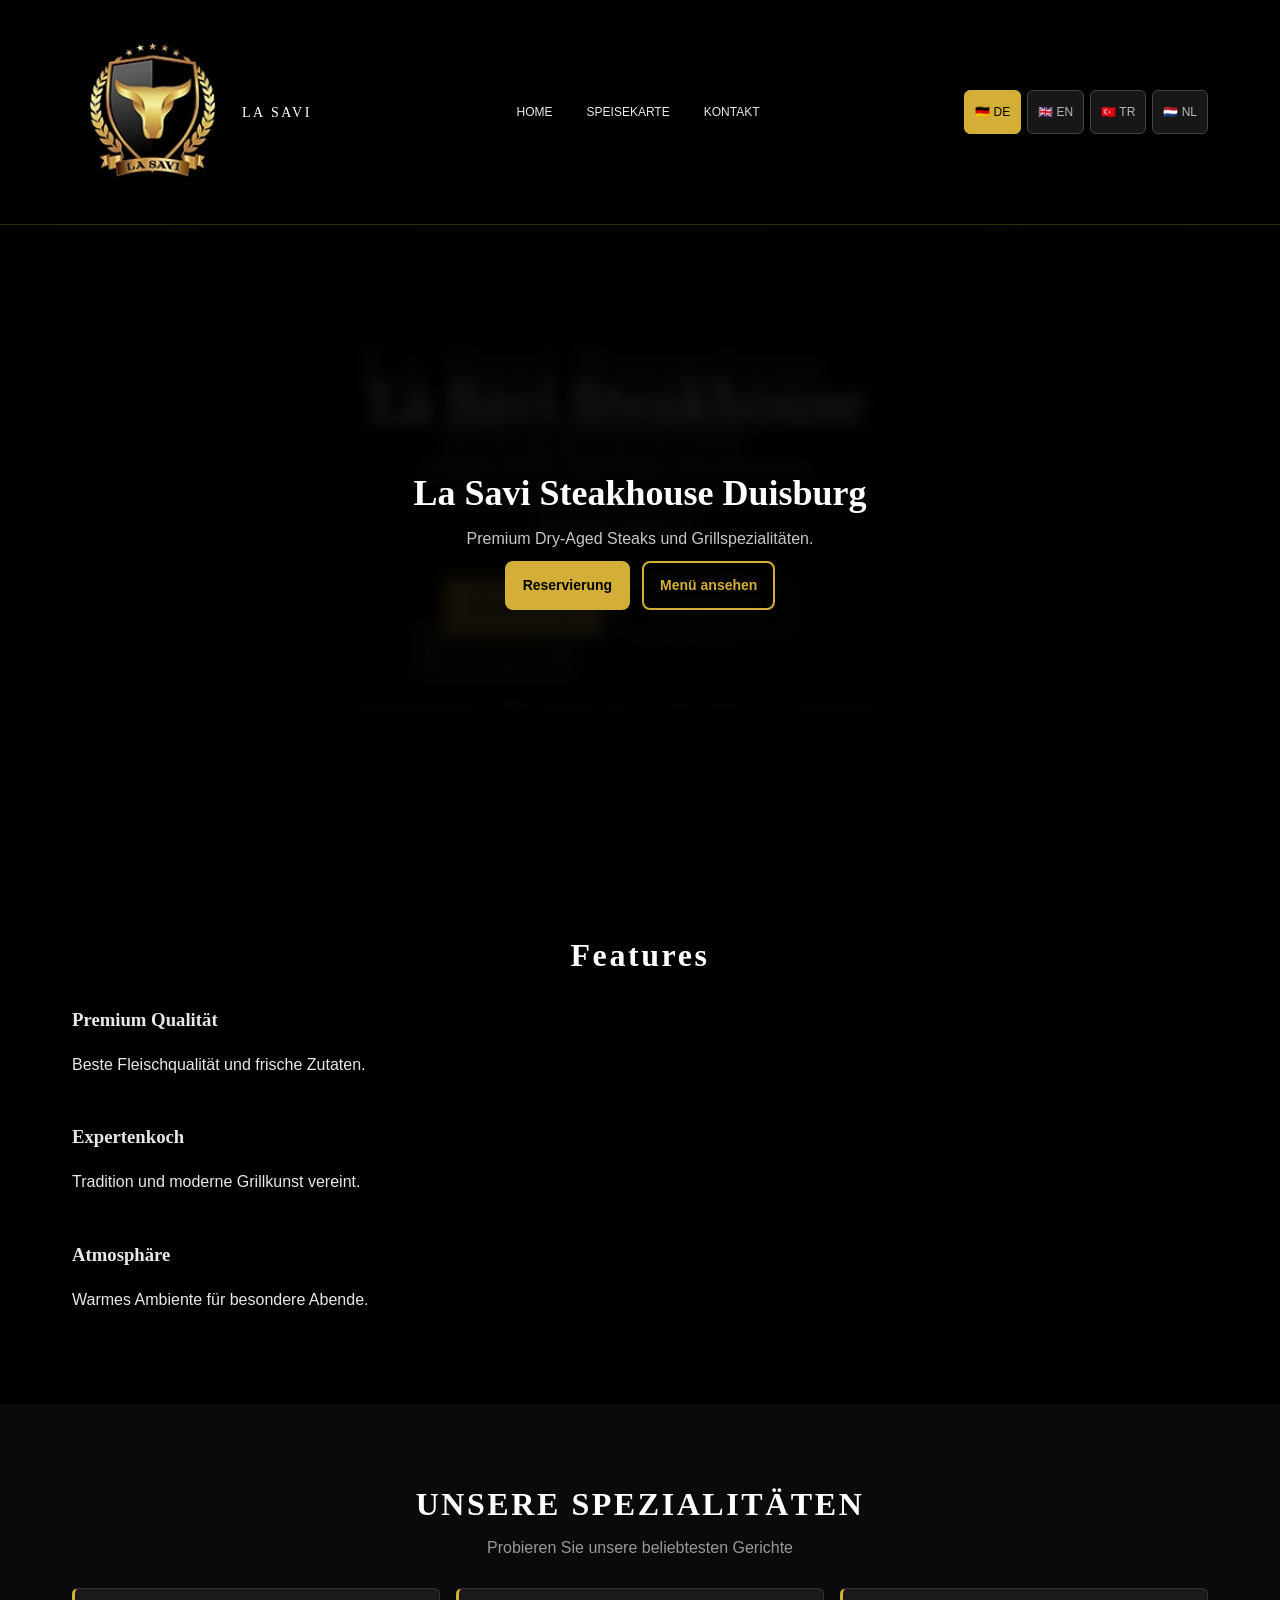
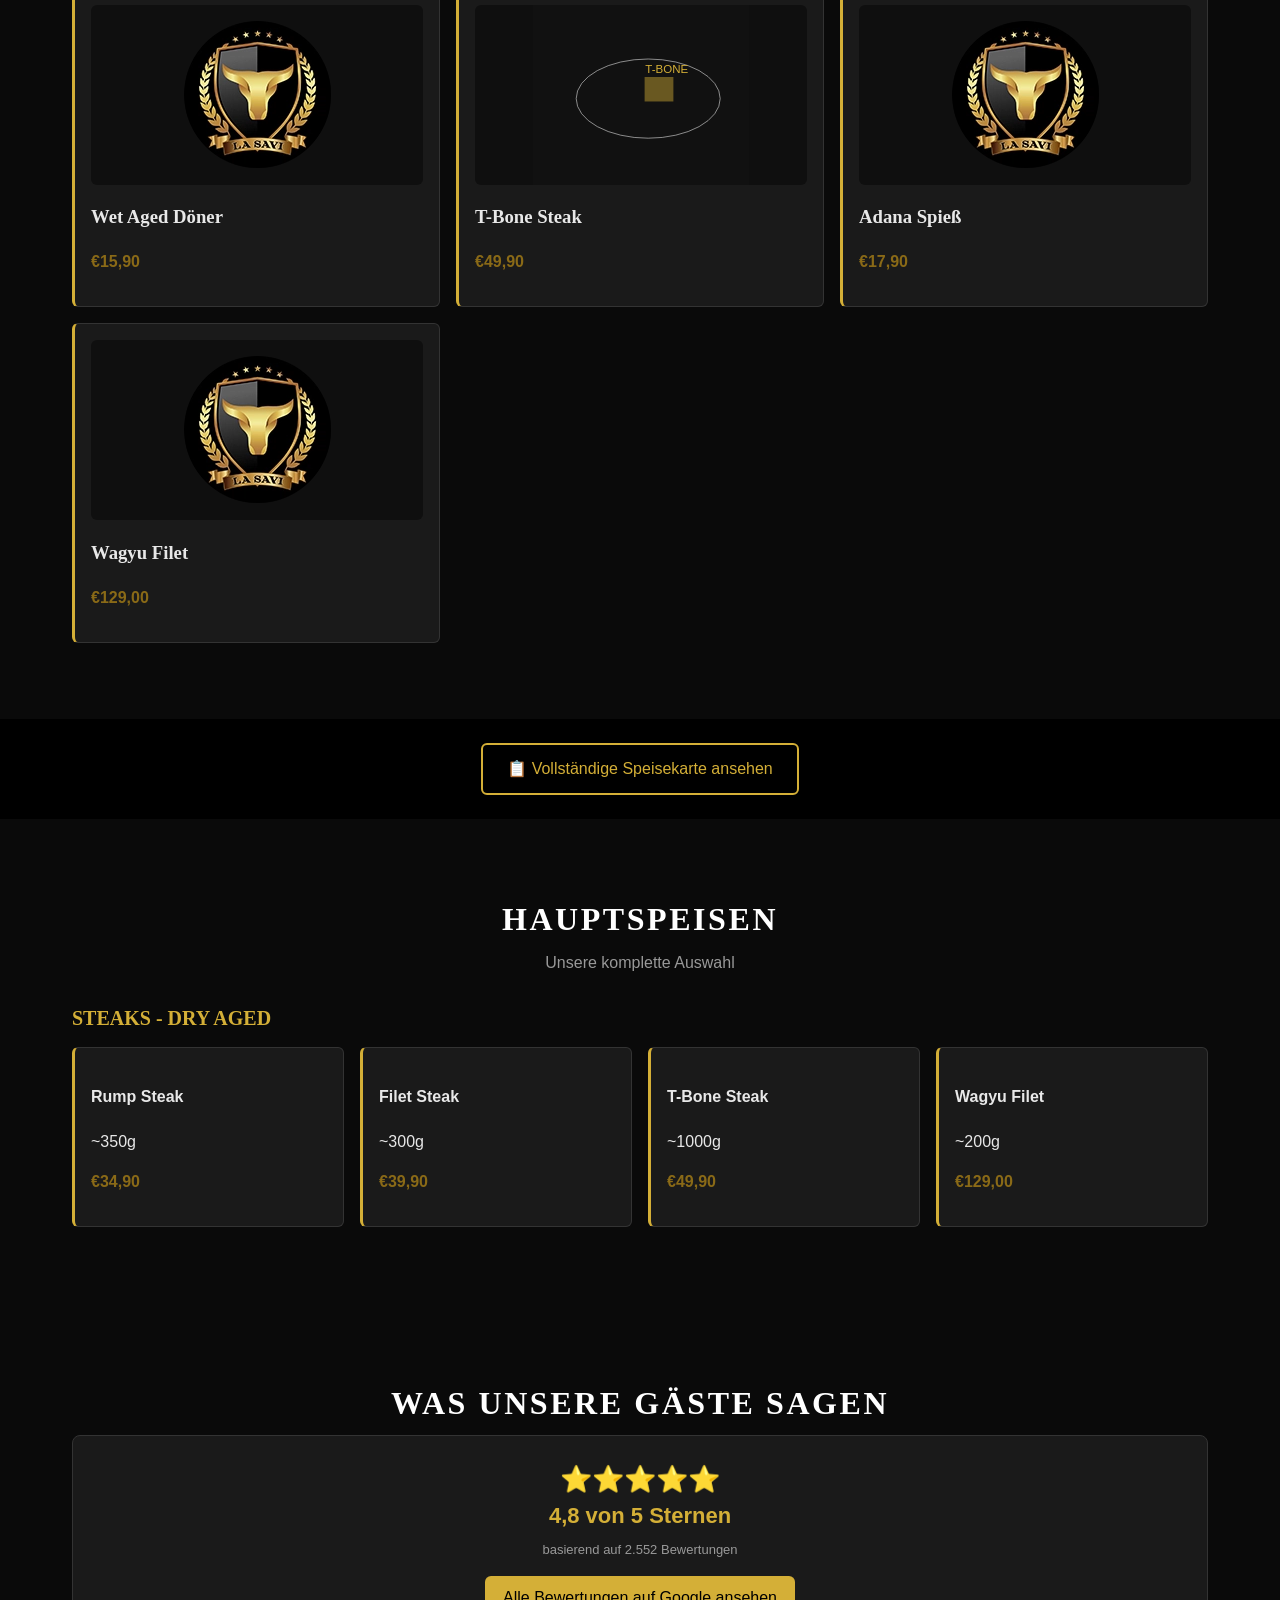
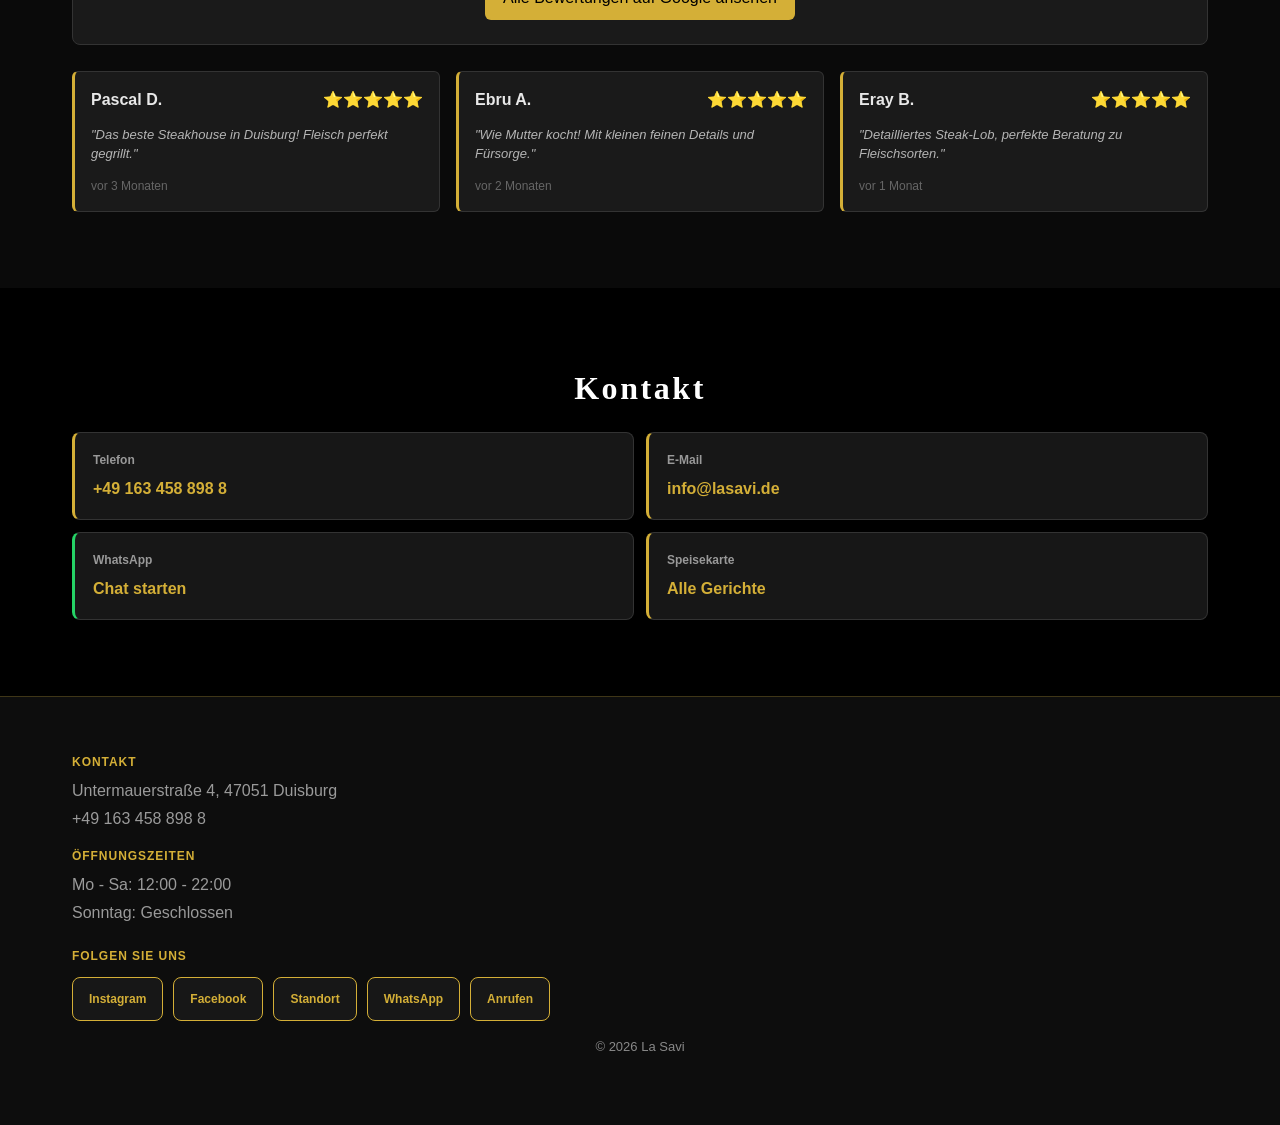
==== commit 405cf10b: "Restructure homepage sections with specialties, main dishes and modal flow Made-with: Cursor" ====
--- a/de/index.html
+++ b/de/index.html
@@ -3,27 +3,17 @@
 <head>
   <meta charset="UTF-8">
   <meta name="viewport" content="width=device-width, initial-scale=1.0, maximum-scale=5.0">
-  <meta name="apple-mobile-web-app-capable" content="yes">
-  <meta name="apple-mobile-web-app-status-bar-style" content="black-translucent">
   <meta name="theme-color" content="#000000">
   <title>La Savi – Premium Steakhouse Duisburg | Dry-Aged Steaks & Grill</title>
   <meta name="description" content="La Savi Premium Steakhouse Duisburg. USDA Prime Dry-Aged Steaks, authentische Grillspezialitäten, hausgemachter Ayran. Reservierung: +49 163 458 898 8">
-  <meta name="keywords" content="Steakhouse Duisburg, Premium Steaks, Grill, Dry Aged, Döner, Restaurant, Reservierung">
   <link rel="canonical" href="https://lasavi.de/de/">
-  <link rel="alternate" hreflang="de" href="https://lasavi.de/de/">
-  <link rel="alternate" hreflang="en" href="https://lasavi.de/en/">
-  <link rel="alternate" hreflang="tr" href="https://lasavi.de/tr/">
-  <link rel="alternate" hreflang="nl" href="https://lasavi.de/nl/">
+  <link rel="alternate" hreflang="de" href="https://lasavi.de/de/"><link rel="alternate" hreflang="en" href="https://lasavi.de/en/"><link rel="alternate" hreflang="tr" href="https://lasavi.de/tr/"><link rel="alternate" hreflang="nl" href="https://lasavi.de/nl/">
   <meta property="og:title" content="La Savi – Premium Steakhouse Duisburg">
-  <meta property="og:description" content="Genießen Sie Premium Dry-Aged Steaks und authentische Grillspezialitäten in Duisburg.">
+  <meta property="og:description" content="Genießen Sie Premium Dry-Aged Steaks in eleganter Atmosphäre.">
   <meta property="og:image" content="https://lasavi.de/logo-la-savi.webp">
   <meta property="og:url" content="https://lasavi.de/de/">
   <meta property="og:type" content="website">
   <meta property="og:locale" content="de_DE">
-  <meta name="twitter:card" content="summary_large_image">
-  <meta name="twitter:title" content="La Savi – Premium Steakhouse Duisburg">
-  <meta name="twitter:description" content="Premium Steaks, Grill & Spezialitäten in Duisburg">
-  <meta name="twitter:image" content="https://lasavi.de/logo-la-savi.webp">
   <link rel="icon" href="../logo-la-savi.webp" type="image/webp">
   <link rel="stylesheet" href="../assets/styles.css">
 </head>
@@ -31,15 +21,40 @@
   <header class="site-header"><div class="container header-inner">
     <a class="brand" href="/de/"><img src="../logo-la-savi.webp" alt="La Savi Premium Steakhouse Logo" width="200" height="200"><span>La Savi</span></a>
     <button class="hamburger-menu" id="menu-toggle" aria-label="Menü öffnen"><span></span><span></span><span></span></button>
-    <nav class="nav-desktop"><a href="/de/">Home</a><a href="/de/menu.html">Speisekarte</a><a href="#reservierung">Reservierung</a><a href="#kontakt">Kontakt</a></nav>
-    <div class="header-right"><div class="switch"><a class="active" href="/de/">🇩🇪 DE</a><a href="/en/">🇬🇧 EN</a><a href="/tr/">🇹🇷 TR</a><a href="/nl/">🇳🇱 NL</a></div></div>
-    <nav class="nav-mobile" id="mobile-nav"><a href="/de/">Home</a><a href="/de/menu.html">Speisekarte</a><a href="#reservierung">Reservierung</a><a href="#kontakt">Kontakt</a></nav>
+    <nav class="nav-desktop"><a href="/de/">Home</a><a href="/de/menu.html">Speisekarte</a><a href="#kontakt">Kontakt</a></nav>
+    <div class="switch"><a class="active" href="/de/">🇩🇪 DE</a><a href="/en/">🇬🇧 EN</a><a href="/tr/">🇹🇷 TR</a><a href="/nl/">🇳🇱 NL</a></div>
+    <nav class="nav-mobile" id="mobile-nav"><a href="/de/">Home</a><a href="/de/menu.html">Speisekarte</a><a href="#kontakt">Kontakt</a></nav>
   </div></header>
-  <section class="hero"><div class="container"><h1>La Savi Steakhouse Duisburg</h1><p>Premium Steaks und Grillspezialitäten in Duisburg.</p><div class="hero-cta-buttons"><a href="tel:+491634588988" class="btn-large btn-primary">Reservierung</a><a href="/de/menu.html" class="btn-large btn-secondary">Menü ansehen</a><a href="https://wa.me/491634588988" target="_blank" rel="noopener noreferrer" class="btn-large btn-whatsapp-full">WhatsApp</a></div></div></section>
-  <section id="reservierung"><div class="container"><h2>Kontakt & Reservierung</h2><div class="contact-buttons-grid"><a href="tel:+491634588988" class="contact-btn"><span class="btn-label">Telefon</span><span class="btn-value">+49 163 458 898 8</span></a><a href="mailto:info@lasavi.de" class="contact-btn"><span class="btn-label">E-Mail</span><span class="btn-value">info@lasavi.de</span></a><a href="https://wa.me/491634588988" target="_blank" rel="noopener noreferrer" class="contact-btn whatsapp"><span class="btn-label">WhatsApp</span><span class="btn-value">Chat starten</span></a><a href="/de/menu.html" class="contact-btn"><span class="btn-label">Speisekarte</span><span class="btn-value">Alle Gerichte</span></a></div></div></section>
-  <footer class="footer" id="kontakt"><div class="container"><div class="footer-grid"><div class="footer-section"><h4>Kontakt</h4><p>Untermauerstraße 4, 47051 Duisburg</p><p>+49 163 458 898 8</p></div><div class="footer-section"><h4>Öffnungszeiten</h4><p>Mo - Sa: 12:00 - 22:00</p><p>Sonntag: Geschlossen</p></div><div class="footer-section footer-social"><h4>Folgen Sie uns</h4><div class="social-buttons-group"><a href="https://instagram.com/lasavi_restaurant" target="_blank" rel="noopener noreferrer" class="social-btn instagram">Instagram</a><a href="https://facebook.com/lasavi" target="_blank" rel="noopener noreferrer" class="social-btn facebook">Facebook</a><a href="https://maps.google.com/?q=Untermauerstraße+4+47051+Duisburg" target="_blank" rel="noopener noreferrer" class="social-btn maps">Standort</a><a href="https://wa.me/491634588988" target="_blank" rel="noopener noreferrer" class="social-btn whatsapp">WhatsApp</a><a href="tel:+491634588988" class="social-btn phone">Anrufen</a></div></div></div><p class="copy">© 2026 La Savi</p></div></footer>
-  <script type="application/ld+json">{"@context":"https://schema.org","@type":"Restaurant","name":"La Savi","image":"https://lasavi.de/logo-la-savi.webp","address":{"@type":"PostalAddress","streetAddress":"Untermauerstraße 4","addressLocality":"Duisburg","postalCode":"47051","addressCountry":"DE"},"telephone":"+49 163 458 898 8","email":"info@lasavi.de","url":"https://lasavi.de","openingHoursSpecification":[{"@type":"OpeningHoursSpecification","dayOfWeek":["Monday","Tuesday","Wednesday","Thursday","Friday","Saturday"],"opens":"12:00","closes":"22:00"}],"aggregateRating":{"@type":"AggregateRating","ratingValue":"4.8","reviewCount":"2552"},"sameAs":["https://instagram.com/lasavi_restaurant","https://facebook.com/lasavi","https://maps.google.com/?q=Untermauerstraße+4+47051+Duisburg"]}</script>
-  <script type="application/ld+json">{"@context":"https://schema.org","@type":"LocalBusiness","name":"La Savi Premium Steakhouse","image":"https://lasavi.de/logo-la-savi.webp","address":{"@type":"PostalAddress","streetAddress":"Untermauerstraße 4","addressLocality":"Duisburg","postalCode":"47051","addressRegion":"North Rhine-Westphalia","addressCountry":"DE"},"telephone":"+49 163 458 898 8","email":"info@lasavi.de","priceRange":"EUR EUR EUR","currenciesAccepted":"EUR","paymentAccepted":"Cash, Credit Card"}</script>
+
+  <section class="hero"><div class="container"><h1>La Savi Steakhouse Duisburg</h1><p>Premium Dry-Aged Steaks und Grillspezialitäten.</p><div class="hero-cta-buttons"><a href="tel:+491634588988" class="btn-large btn-primary">Reservierung</a><a href="/de/menu.html" class="btn-large btn-secondary">Menü ansehen</a></div></div></section>
+
+  <section><div class="container"><h2 class="section-title">Features</h2><div class="cards-3"><article class="card"><h3>Premium Qualität</h3><p>Beste Fleischqualität und frische Zutaten.</p></article><article class="card"><h3>Expertenkoch</h3><p>Tradition und moderne Grillkunst vereint.</p></article><article class="card"><h3>Atmosphäre</h3><p>Warmes Ambiente für besondere Abende.</p></article></div></div></section>
+
+  <section id="spezialitaeten" class="spezialitaeten-section"><div class="container"><h2 class="section-title">UNSERE SPEZIALITÄTEN</h2><p class="section-subtitle">Probieren Sie unsere beliebtesten Gerichte</p><div class="spezialitaeten-grid">
+    <article class="menu-card spezialitaeten-card" onclick="openModal(event)" data-title="Iskender Döner" data-desc="Saftiges Fleisch mit orientalischen Gewürzen, serviert mit Sauce und Joghurt" data-price="€15,90"><div class="menu-card-image"><img src="../logo-la-savi.webp" alt="Wet Aged Döner"></div><h3>Wet Aged Döner</h3><p class="price">€15,90</p></article>
+    <article class="menu-card spezialitaeten-card" onclick="openModal(event)" data-title="T-Bone Steak" data-desc="USDA Prime Dry-Aged, gereift 3-4 Wochen." data-price="€49,90"><div class="menu-card-image"><svg class="beef-diagram" viewBox="0 0 300 250"><rect width="300" height="250" fill="#111"/><ellipse cx="160" cy="130" rx="100" ry="55" fill="none" stroke="#bbb"/><rect x="155" y="100" width="40" height="34" fill="#d4af37" opacity=".45"/><text x="156" y="95" fill="#d4af37">T-BONE</text></svg></div><h3>T-Bone Steak</h3><p class="price">€49,90</p></article>
+    <article class="menu-card spezialitaeten-card" onclick="openModal(event)" data-title="Adana Spieß" data-desc="Traditionell, würzig, mit Reis und Salat." data-price="€17,90"><div class="menu-card-image"><img src="../logo-la-savi.webp" alt="Adana Spieß"></div><h3>Adana Spieß</h3><p class="price">€17,90</p></article>
+    <article class="menu-card spezialitaeten-card" onclick="openModal(event)" data-title="Wagyu Filet" data-desc="Intensiver Geschmack und zarte Struktur." data-price="€129,00"><div class="menu-card-image"><img src="../logo-la-savi.webp" alt="Wagyu Filet"></div><h3>Wagyu Filet</h3><p class="price">€129,00</p></article>
+  </div></div></section>
+
+  <div class="menu-cta-section"><a href="/de/menu.html" class="btn-view-full-menu">📋 Vollständige Speisekarte ansehen</a></div>
+
+  <section id="hauptspeisen" class="hauptspeisen-section"><div class="container"><h2 class="section-title">HAUPTSPEISEN</h2><p class="section-subtitle">Unsere komplette Auswahl</p>
+    <div class="hauptspeisen-category"><h3 class="category-title">STEAKS - DRY AGED</h3><div class="hauptspeisen-grid">
+      <article class="menu-card hauptspeisen-card" onclick="openModal(event)" data-title="Rump Steak" data-desc="Dry Aged 3-4 Wochen" data-price="€34,90"><h4>Rump Steak</h4><p>~350g</p><p class="price">€34,90</p></article>
+      <article class="menu-card hauptspeisen-card" onclick="openModal(event)" data-title="Filet Steak" data-desc="Zarter Cut" data-price="€39,90"><h4>Filet Steak</h4><p>~300g</p><p class="price">€39,90</p></article>
+      <article class="menu-card hauptspeisen-card" onclick="openModal(event)" data-title="T-Bone Steak" data-desc="Das Beste beider Seiten" data-price="€49,90"><h4>T-Bone Steak</h4><p>~1000g</p><p class="price">€49,90</p></article>
+      <article class="menu-card hauptspeisen-card" onclick="openModal(event)" data-title="Wagyu Filet" data-desc="Premium Marmorierung" data-price="€129,00"><h4>Wagyu Filet</h4><p>~200g</p><p class="price">€129,00</p></article>
+    </div></div>
+  </div></section>
+
+  <section id="bewertungen" class="testimonials-section"><div class="container"><h2 class="section-title">WAS UNSERE GÄSTE SAGEN</h2><div class="rating-summary"><div class="rating-stars">⭐⭐⭐⭐⭐</div><div class="rating-text">4,8 von 5 Sternen</div><div class="review-count">basierend auf 2.552 Bewertungen</div><a href="https://maps.google.com/?q=La+Savi+Duisburg" target="_blank" rel="noopener noreferrer" class="btn-read-reviews">Alle Bewertungen auf Google ansehen</a></div><div class="testimonials-grid"><article class="testimonial-card"><div class="review-header"><strong>Pascal D.</strong><span>⭐⭐⭐⭐⭐</span></div><p class="review-text">"Das beste Steakhouse in Duisburg! Fleisch perfekt gegrillt."</p><div class="review-meta">vor 3 Monaten</div></article><article class="testimonial-card"><div class="review-header"><strong>Ebru A.</strong><span>⭐⭐⭐⭐⭐</span></div><p class="review-text">"Wie Mutter kocht! Mit kleinen feinen Details und Fürsorge."</p><div class="review-meta">vor 2 Monaten</div></article><article class="testimonial-card"><div class="review-header"><strong>Eray B.</strong><span>⭐⭐⭐⭐⭐</span></div><p class="review-text">"Detailliertes Steak-Lob, perfekte Beratung zu Fleischsorten."</p><div class="review-meta">vor 1 Monat</div></article></div></div></section>
+
+  <section id="kontakt"><div class="container"><h2 class="section-title">Kontakt</h2><div class="contact-buttons-grid"><a href="tel:+491634588988" class="contact-btn"><span class="btn-label">Telefon</span><span class="btn-value">+49 163 458 898 8</span></a><a href="mailto:info@lasavi.de" class="contact-btn"><span class="btn-label">E-Mail</span><span class="btn-value">info@lasavi.de</span></a><a href="https://wa.me/491634588988" target="_blank" rel="noopener noreferrer" class="contact-btn whatsapp"><span class="btn-label">WhatsApp</span><span class="btn-value">Chat starten</span></a><a href="/de/menu.html" class="contact-btn"><span class="btn-label">Speisekarte</span><span class="btn-value">Alle Gerichte</span></a></div></div></section>
+
+  <footer class="footer"><div class="container"><div class="footer-grid"><div class="footer-section"><h4>Kontakt</h4><p>Untermauerstraße 4, 47051 Duisburg</p><p>+49 163 458 898 8</p></div><div class="footer-section"><h4>Öffnungszeiten</h4><p>Mo - Sa: 12:00 - 22:00</p><p>Sonntag: Geschlossen</p></div><div class="footer-section footer-social"><h4>Folgen Sie uns</h4><div class="social-buttons-group"><a href="https://instagram.com/lasavi_restaurant" target="_blank" rel="noopener noreferrer" class="social-btn instagram">Instagram</a><a href="https://facebook.com/lasavi" target="_blank" rel="noopener noreferrer" class="social-btn facebook">Facebook</a><a href="https://maps.google.com/?q=Untermauerstraße+4+47051+Duisburg" target="_blank" rel="noopener noreferrer" class="social-btn maps">Standort</a><a href="https://wa.me/491634588988" target="_blank" rel="noopener noreferrer" class="social-btn whatsapp">WhatsApp</a><a href="tel:+491634588988" class="social-btn phone">Anrufen</a></div></div></div><p class="copy">© 2026 La Savi</p></div></footer>
+
+  <div id="menu-modal" class="menu-modal"><div id="menu-backdrop" class="menu-modal-backdrop"></div><div class="menu-modal-content"><button id="menu-close" class="menu-close">✕</button><h2 id="modal-title"></h2><p id="modal-desc"></p><p id="modal-price" class="price"></p></div></div>
   <script src="../assets/script.js" defer></script>
 </body>
 </html>
--- a/assets/styles.css
+++ b/assets/styles.css
@@ -38,9 +38,31 @@
 .menu-quick-actions{display:flex;flex-direction:column;gap:10px;margin:16px 0 24px}.menu-quick-actions>*{width:100%;justify-content:center}
 .menu-card{background:var(--panel);border:1px solid var(--border);padding:16px;border-radius:8px;min-height:140px;cursor:pointer}.menu-desc{font-size:12px;color:var(--muted);margin-top:4px}
 .menu-modal{display:none;position:fixed;inset:0;z-index:100}.menu-modal.open{display:block}.menu-modal-backdrop{position:absolute;inset:0;background:rgba(0,0,0,.7)}.menu-modal-content{position:relative;max-width:560px;margin:10vh auto;background:#101010;border:1px solid var(--gold);border-radius:10px;padding:20px}
+.spezialitaeten-section,.hauptspeisen-section,.testimonials-section{background:#0a0a0a}
+.section-title{text-align:center;letter-spacing:.08em;color:#fff;font-size:32px;margin:0 0 8px}
+.section-subtitle{text-align:center;color:#999;margin:0 0 28px}
+.spezialitaeten-grid,.hauptspeisen-grid,.testimonials-grid{display:grid;grid-template-columns:1fr;gap:16px}
+.spezialitaeten-card,.hauptspeisen-card,.testimonial-card{background:#1a1a1a;border:1px solid #333;border-left:3px solid var(--gold);border-radius:6px;padding:16px}
+.spezialitaeten-card:hover,.hauptspeisen-card:hover{background:#242424}
+.menu-card-image{width:100%;height:180px;background:#0f0f0f;border-radius:6px;margin-bottom:12px;display:flex;align-items:center;justify-content:center}
+.menu-card-image img,.beef-diagram{max-width:100%;max-height:100%}
+.category-title{color:var(--gold);margin:0 0 14px;font-size:20px}
+.menu-cta-section{text-align:center;padding:24px 0}
+.btn-view-full-menu{display:inline-block;padding:12px 24px;border:2px solid var(--gold);color:var(--gold);border-radius:6px}
+.btn-view-full-menu:hover{background:var(--gold);color:#000}
+.rating-summary{text-align:center;background:#1a1a1a;border:1px solid #333;border-radius:8px;padding:24px;margin-bottom:26px}
+.rating-stars{font-size:26px}
+.rating-text{font-size:22px;color:var(--gold);font-weight:700}
+.review-count{font-size:13px;color:#999;margin:8px 0 16px}
+.btn-read-reviews{display:inline-block;padding:10px 18px;background:var(--gold);color:#000;border-radius:6px}
+.review-header{display:flex;justify-content:space-between;gap:8px;margin-bottom:8px}
+.review-text{font-size:13px;color:#b5b5b5;font-style:italic}
+.review-meta{font-size:12px;color:#666;margin-top:10px}
 @media (min-width:480px){h1{font-size:36px}.contact-buttons-grid{grid-template-columns:repeat(2,1fr)}}
 @media (min-width:768px){body{font-size:15px}.container{padding:24px}.brand img{width:140px;height:140px}.hamburger-menu{display:none}.nav-mobile{display:none!important}.nav-desktop{display:flex}.header-contact-buttons{display:flex}.hero-cta-buttons{flex-direction:row;justify-content:center}.hero-cta-buttons .btn-large{width:auto}.menu-items,.menu-grid{grid-template-columns:1fr 1fr}.footer{padding:24px 0;text-align:left}.social-buttons-group{flex-direction:row}}
+@media (min-width:768px){.spezialitaeten-grid,.testimonials-grid{grid-template-columns:repeat(2,1fr)}.hauptspeisen-grid{grid-template-columns:repeat(2,1fr)}}
 @media (min-width:1024px){body{font-size:16px}.container{padding:32px;max-width:1200px;margin:0 auto}.brand img{width:160px;height:160px}}
+@media (min-width:1024px){.spezialitaeten-grid{grid-template-columns:repeat(3,1fr)}.hauptspeisen-grid{grid-template-columns:repeat(4,1fr)}.testimonials-grid{grid-template-columns:repeat(3,1fr)}}
 @media (min-width:1366px){.container{max-width:1400px}.brand img{width:200px;height:200px}}
 @media (max-width:479px){.brand img{width:80px;height:80px}}
 @media (max-width:767px){button,a.btn,.btn-modern,.btn-icon-modern,.contact-btn,.social-btn,.btn-large{min-height:48px;font-size:15px}.social-buttons-group{flex-direction:column}.social-btn{width:100%}}
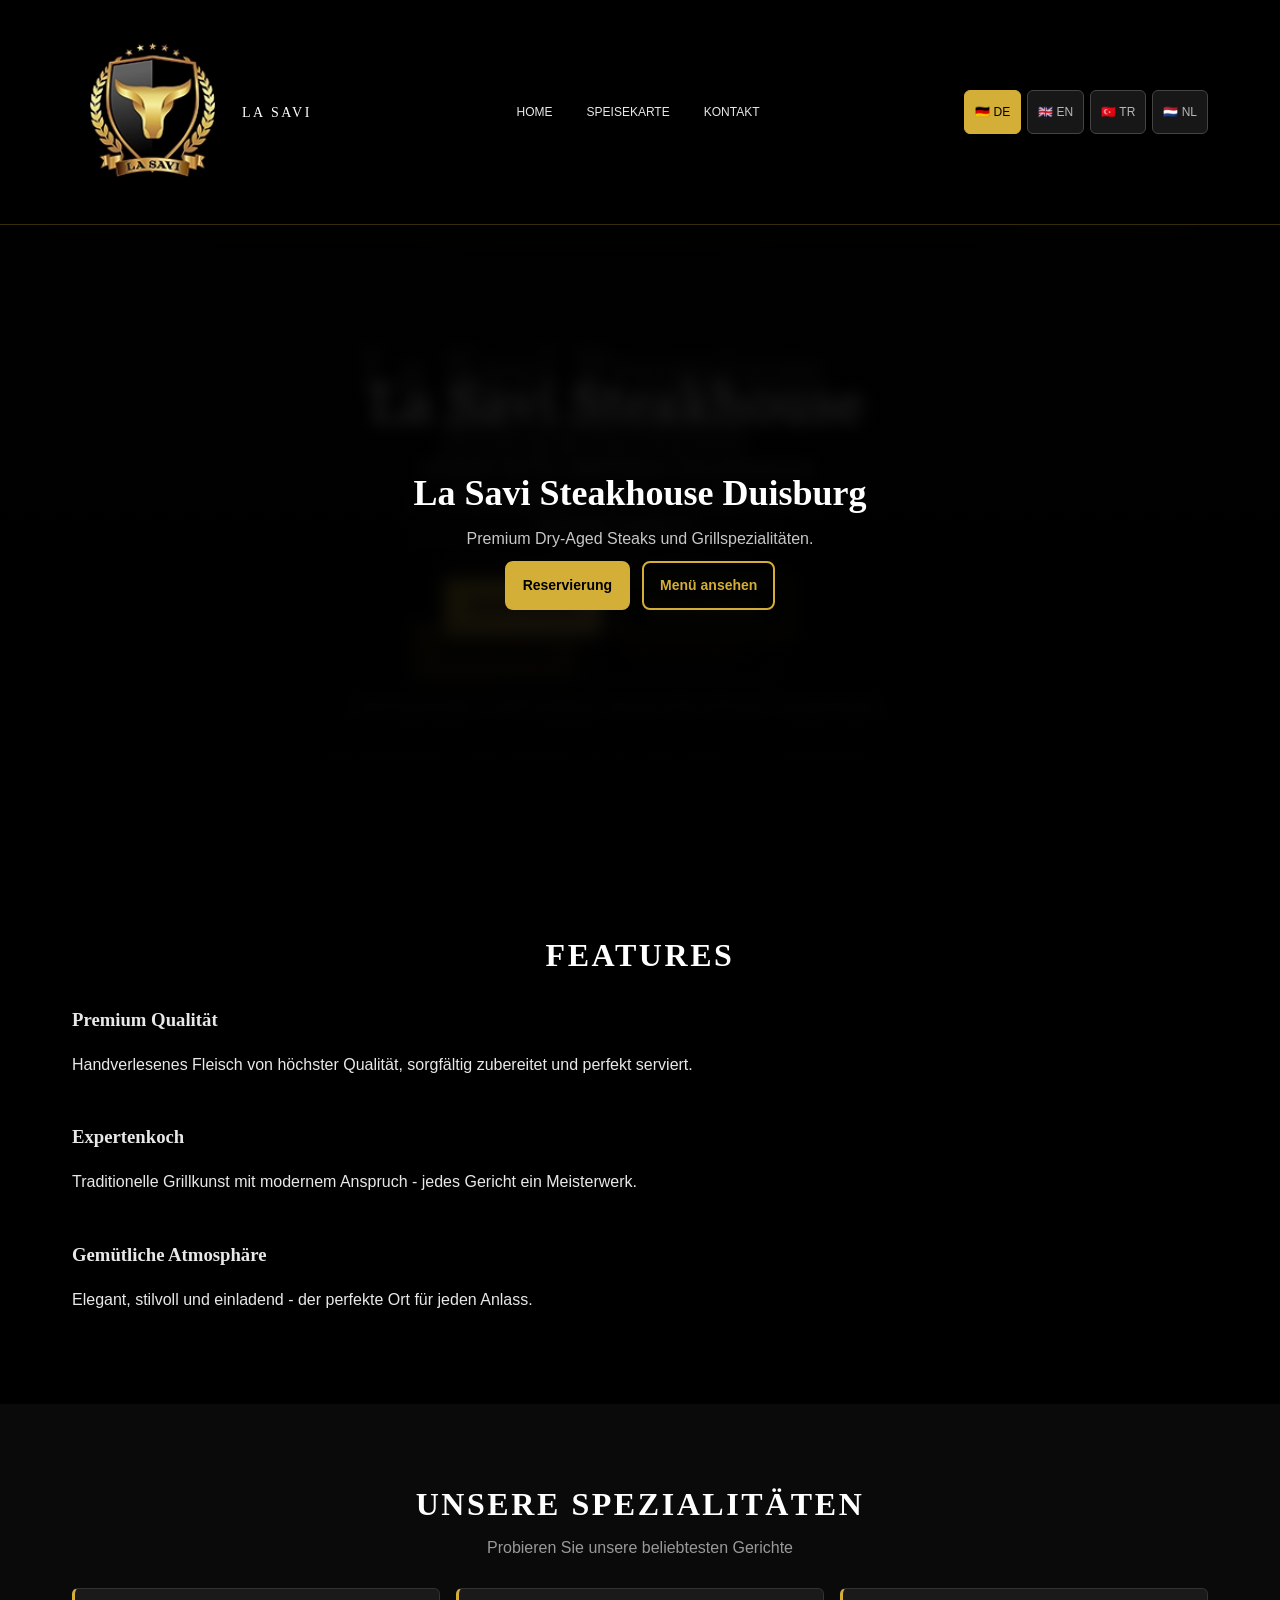
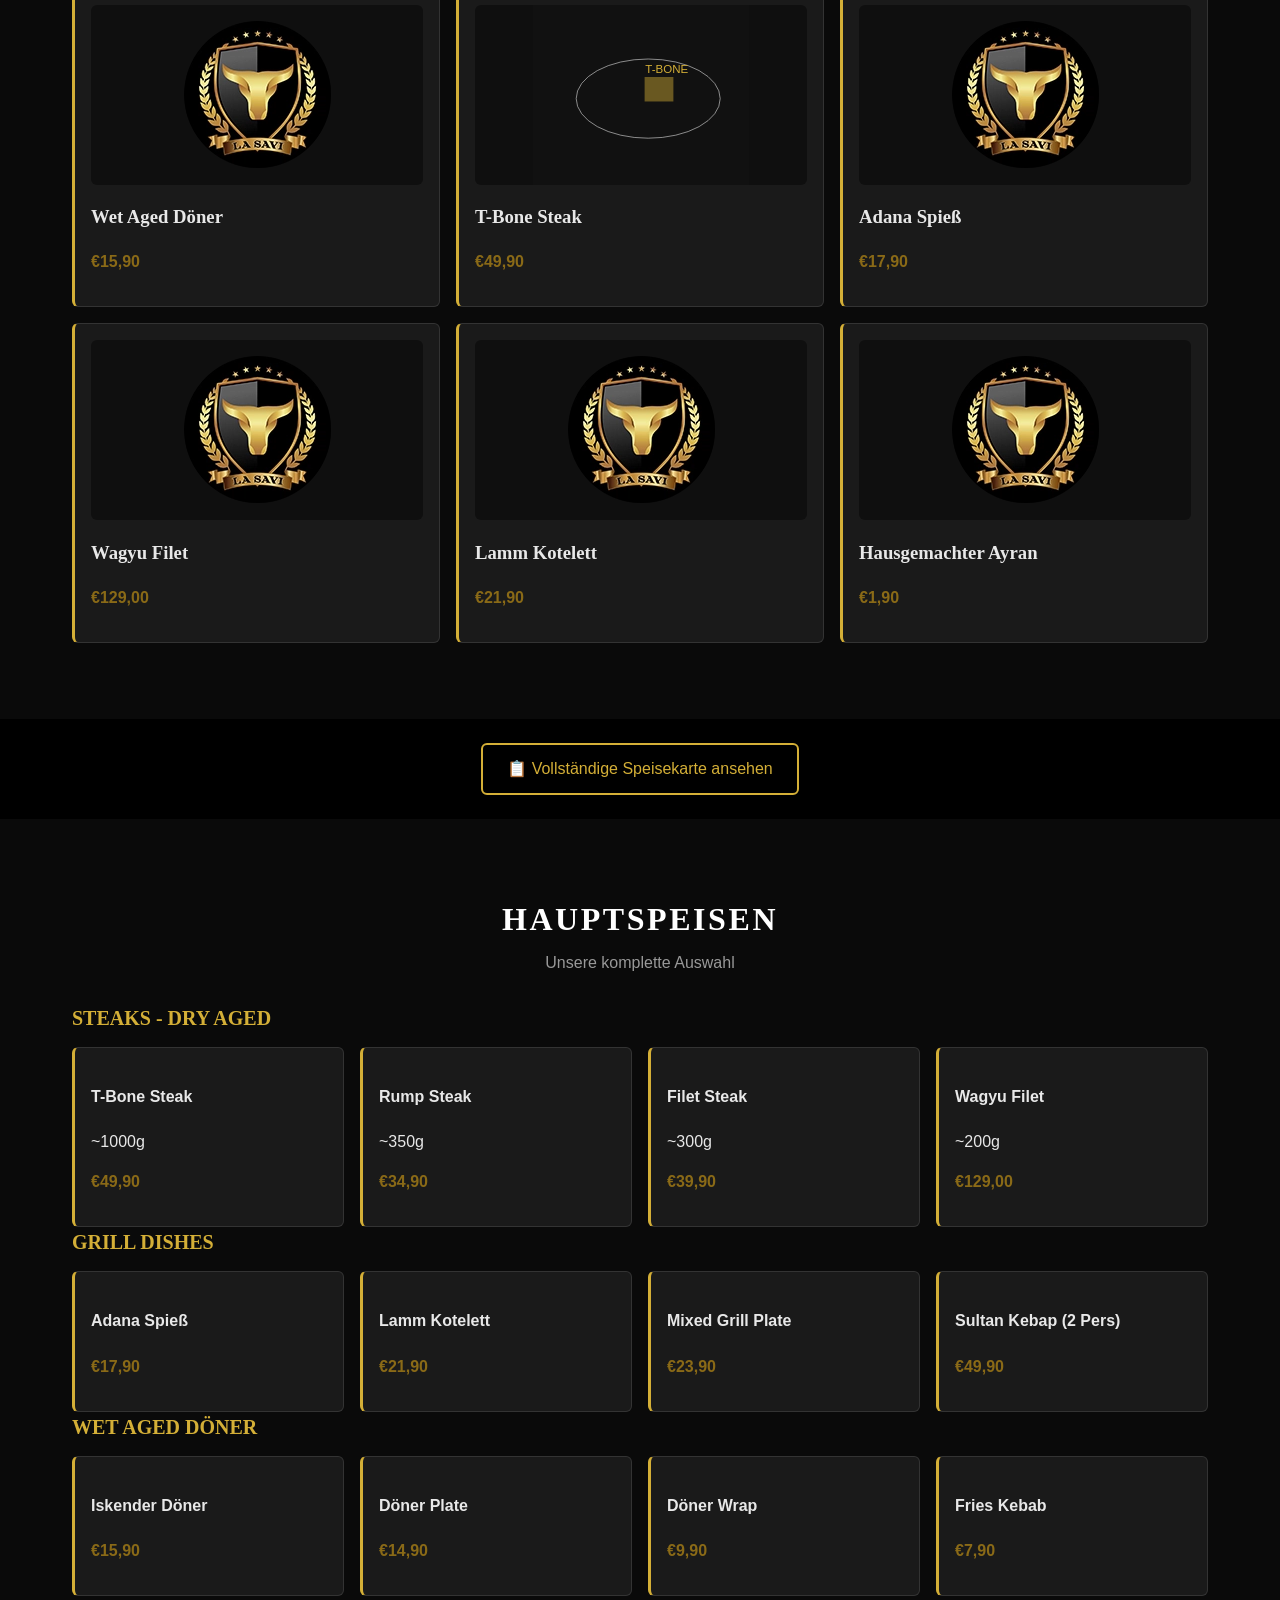
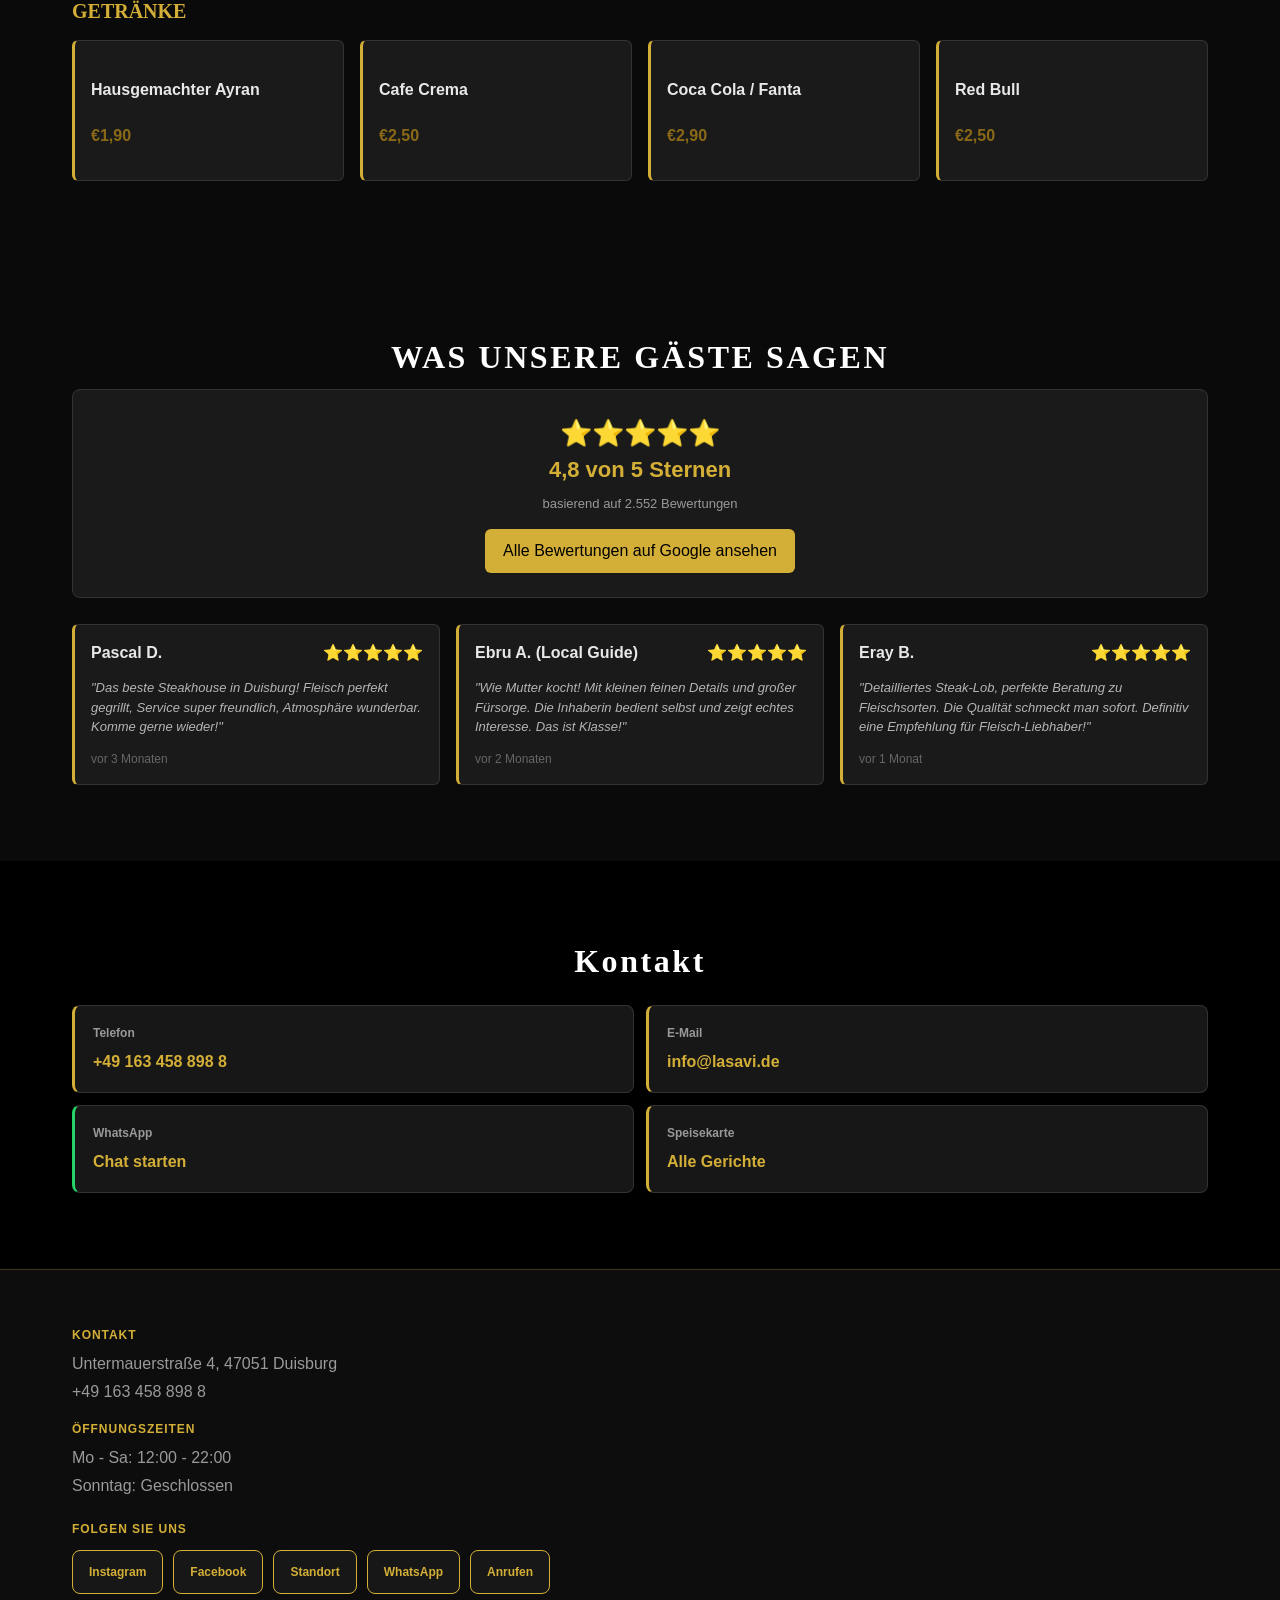
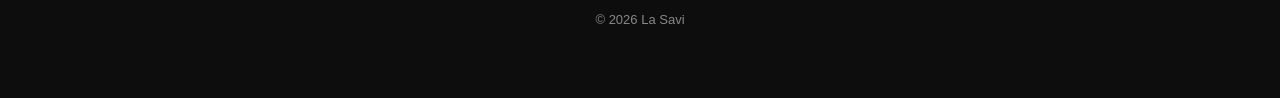
==== commit a9676b3c: "Finalize homepage flow with features, specialties, mains and reviews Made-with: Cursor" ====
--- a/de/index.html
+++ b/de/index.html
@@ -28,27 +28,47 @@
 
   <section class="hero"><div class="container"><h1>La Savi Steakhouse Duisburg</h1><p>Premium Dry-Aged Steaks und Grillspezialitäten.</p><div class="hero-cta-buttons"><a href="tel:+491634588988" class="btn-large btn-primary">Reservierung</a><a href="/de/menu.html" class="btn-large btn-secondary">Menü ansehen</a></div></div></section>
 
-  <section><div class="container"><h2 class="section-title">Features</h2><div class="cards-3"><article class="card"><h3>Premium Qualität</h3><p>Beste Fleischqualität und frische Zutaten.</p></article><article class="card"><h3>Expertenkoch</h3><p>Tradition und moderne Grillkunst vereint.</p></article><article class="card"><h3>Atmosphäre</h3><p>Warmes Ambiente für besondere Abende.</p></article></div></div></section>
+  <section><div class="container"><h2 class="section-title">FEATURES</h2><div class="cards-3"><article class="card"><h3>Premium Qualität</h3><p>Handverlesenes Fleisch von höchster Qualität, sorgfältig zubereitet und perfekt serviert.</p></article><article class="card"><h3>Expertenkoch</h3><p>Traditionelle Grillkunst mit modernem Anspruch - jedes Gericht ein Meisterwerk.</p></article><article class="card"><h3>Gemütliche Atmosphäre</h3><p>Elegant, stilvoll und einladend - der perfekte Ort für jeden Anlass.</p></article></div></div></section>
 
   <section id="spezialitaeten" class="spezialitaeten-section"><div class="container"><h2 class="section-title">UNSERE SPEZIALITÄTEN</h2><p class="section-subtitle">Probieren Sie unsere beliebtesten Gerichte</p><div class="spezialitaeten-grid">
     <article class="menu-card spezialitaeten-card" onclick="openModal(event)" data-title="Iskender Döner" data-desc="Saftiges Fleisch mit orientalischen Gewürzen, serviert mit Sauce und Joghurt" data-price="€15,90"><div class="menu-card-image"><img src="../logo-la-savi.webp" alt="Wet Aged Döner"></div><h3>Wet Aged Döner</h3><p class="price">€15,90</p></article>
     <article class="menu-card spezialitaeten-card" onclick="openModal(event)" data-title="T-Bone Steak" data-desc="USDA Prime Dry-Aged, gereift 3-4 Wochen." data-price="€49,90"><div class="menu-card-image"><svg class="beef-diagram" viewBox="0 0 300 250"><rect width="300" height="250" fill="#111"/><ellipse cx="160" cy="130" rx="100" ry="55" fill="none" stroke="#bbb"/><rect x="155" y="100" width="40" height="34" fill="#d4af37" opacity=".45"/><text x="156" y="95" fill="#d4af37">T-BONE</text></svg></div><h3>T-Bone Steak</h3><p class="price">€49,90</p></article>
     <article class="menu-card spezialitaeten-card" onclick="openModal(event)" data-title="Adana Spieß" data-desc="Traditionell, würzig, mit Reis und Salat." data-price="€17,90"><div class="menu-card-image"><img src="../logo-la-savi.webp" alt="Adana Spieß"></div><h3>Adana Spieß</h3><p class="price">€17,90</p></article>
     <article class="menu-card spezialitaeten-card" onclick="openModal(event)" data-title="Wagyu Filet" data-desc="Intensiver Geschmack und zarte Struktur." data-price="€129,00"><div class="menu-card-image"><img src="../logo-la-savi.webp" alt="Wagyu Filet"></div><h3>Wagyu Filet</h3><p class="price">€129,00</p></article>
+    <article class="menu-card spezialitaeten-card" onclick="openModal(event)" data-title="Lamm Kotelett" data-desc="Perfekt gegrillt, saftig und würzig." data-price="€21,90"><div class="menu-card-image"><img src="../logo-la-savi.webp" alt="Lamm Kotelett"></div><h3>Lamm Kotelett</h3><p class="price">€21,90</p></article>
+    <article class="menu-card spezialitaeten-card" onclick="openModal(event)" data-title="Hausgemachter Ayran" data-desc="Frische türkische Buttermilch." data-price="€1,90"><div class="menu-card-image"><img src="../logo-la-savi.webp" alt="Ayran"></div><h3>Hausgemachter Ayran</h3><p class="price">€1,90</p></article>
   </div></div></section>
 
   <div class="menu-cta-section"><a href="/de/menu.html" class="btn-view-full-menu">📋 Vollständige Speisekarte ansehen</a></div>
 
   <section id="hauptspeisen" class="hauptspeisen-section"><div class="container"><h2 class="section-title">HAUPTSPEISEN</h2><p class="section-subtitle">Unsere komplette Auswahl</p>
     <div class="hauptspeisen-category"><h3 class="category-title">STEAKS - DRY AGED</h3><div class="hauptspeisen-grid">
+      <article class="menu-card hauptspeisen-card" onclick="openModal(event)" data-title="T-Bone Steak" data-desc="USDA Prime, Dry Aged 3-4 Wochen." data-price="€49,90"><h4>T-Bone Steak</h4><p>~1000g</p><p class="price">€49,90</p></article>
       <article class="menu-card hauptspeisen-card" onclick="openModal(event)" data-title="Rump Steak" data-desc="Dry Aged 3-4 Wochen" data-price="€34,90"><h4>Rump Steak</h4><p>~350g</p><p class="price">€34,90</p></article>
       <article class="menu-card hauptspeisen-card" onclick="openModal(event)" data-title="Filet Steak" data-desc="Zarter Cut" data-price="€39,90"><h4>Filet Steak</h4><p>~300g</p><p class="price">€39,90</p></article>
-      <article class="menu-card hauptspeisen-card" onclick="openModal(event)" data-title="T-Bone Steak" data-desc="Das Beste beider Seiten" data-price="€49,90"><h4>T-Bone Steak</h4><p>~1000g</p><p class="price">€49,90</p></article>
       <article class="menu-card hauptspeisen-card" onclick="openModal(event)" data-title="Wagyu Filet" data-desc="Premium Marmorierung" data-price="€129,00"><h4>Wagyu Filet</h4><p>~200g</p><p class="price">€129,00</p></article>
+    </div></div>
+    <div class="hauptspeisen-category"><h3 class="category-title">GRILL DISHES</h3><div class="hauptspeisen-grid">
+      <article class="menu-card hauptspeisen-card" onclick="openModal(event)" data-title="Adana Spieß" data-desc="Traditionell würzig." data-price="€17,90"><h4>Adana Spieß</h4><p class="price">€17,90</p></article>
+      <article class="menu-card hauptspeisen-card" onclick="openModal(event)" data-title="Lamm Kotelett" data-desc="Saftig gegrillt." data-price="€21,90"><h4>Lamm Kotelett</h4><p class="price">€21,90</p></article>
+      <article class="menu-card hauptspeisen-card" onclick="openModal(event)" data-title="Mixed Grill Plate" data-desc="Gemischte Grill-Spezialitäten." data-price="€23,90"><h4>Mixed Grill Plate</h4><p class="price">€23,90</p></article>
+      <article class="menu-card hauptspeisen-card" onclick="openModal(event)" data-title="Sultan Kebap (2 Pers)" data-desc="Große Grillplatte." data-price="€49,90"><h4>Sultan Kebap (2 Pers)</h4><p class="price">€49,90</p></article>
+    </div></div>
+    <div class="hauptspeisen-category"><h3 class="category-title">WET AGED DÖNER</h3><div class="hauptspeisen-grid">
+      <article class="menu-card hauptspeisen-card" onclick="openModal(event)" data-title="Iskender Döner" data-desc="Mit Sauce und Joghurt." data-price="€15,90"><h4>Iskender Döner</h4><p class="price">€15,90</p></article>
+      <article class="menu-card hauptspeisen-card" onclick="openModal(event)" data-title="Döner Plate" data-desc="Mit Pommes und Salat." data-price="€14,90"><h4>Döner Plate</h4><p class="price">€14,90</p></article>
+      <article class="menu-card hauptspeisen-card" onclick="openModal(event)" data-title="Döner Wrap" data-desc="Dürüm." data-price="€9,90"><h4>Döner Wrap</h4><p class="price">€9,90</p></article>
+      <article class="menu-card hauptspeisen-card" onclick="openModal(event)" data-title="Fries Kebab" data-desc="Pommes mit Döner." data-price="€7,90"><h4>Fries Kebab</h4><p class="price">€7,90</p></article>
+    </div></div>
+    <div class="hauptspeisen-category"><h3 class="category-title">GETRÄNKE</h3><div class="hauptspeisen-grid">
+      <article class="menu-card hauptspeisen-card" onclick="openModal(event)" data-title="Hausgemachter Ayran" data-desc="Frisch zubereitet." data-price="€1,90"><h4>Hausgemachter Ayran</h4><p class="price">€1,90</p></article>
+      <article class="menu-card hauptspeisen-card" onclick="openModal(event)" data-title="Cafe Crema" data-desc="Heißgetränk." data-price="€2,50"><h4>Cafe Crema</h4><p class="price">€2,50</p></article>
+      <article class="menu-card hauptspeisen-card" onclick="openModal(event)" data-title="Coca Cola / Fanta" data-desc="Softdrinks." data-price="€2,90"><h4>Coca Cola / Fanta</h4><p class="price">€2,90</p></article>
+      <article class="menu-card hauptspeisen-card" onclick="openModal(event)" data-title="Red Bull" data-desc="Energy Drink." data-price="€2,50"><h4>Red Bull</h4><p class="price">€2,50</p></article>
     </div></div>
   </div></section>
 
-  <section id="bewertungen" class="testimonials-section"><div class="container"><h2 class="section-title">WAS UNSERE GÄSTE SAGEN</h2><div class="rating-summary"><div class="rating-stars">⭐⭐⭐⭐⭐</div><div class="rating-text">4,8 von 5 Sternen</div><div class="review-count">basierend auf 2.552 Bewertungen</div><a href="https://maps.google.com/?q=La+Savi+Duisburg" target="_blank" rel="noopener noreferrer" class="btn-read-reviews">Alle Bewertungen auf Google ansehen</a></div><div class="testimonials-grid"><article class="testimonial-card"><div class="review-header"><strong>Pascal D.</strong><span>⭐⭐⭐⭐⭐</span></div><p class="review-text">"Das beste Steakhouse in Duisburg! Fleisch perfekt gegrillt."</p><div class="review-meta">vor 3 Monaten</div></article><article class="testimonial-card"><div class="review-header"><strong>Ebru A.</strong><span>⭐⭐⭐⭐⭐</span></div><p class="review-text">"Wie Mutter kocht! Mit kleinen feinen Details und Fürsorge."</p><div class="review-meta">vor 2 Monaten</div></article><article class="testimonial-card"><div class="review-header"><strong>Eray B.</strong><span>⭐⭐⭐⭐⭐</span></div><p class="review-text">"Detailliertes Steak-Lob, perfekte Beratung zu Fleischsorten."</p><div class="review-meta">vor 1 Monat</div></article></div></div></section>
+  <section id="bewertungen" class="testimonials-section"><div class="container"><h2 class="section-title">WAS UNSERE GÄSTE SAGEN</h2><div class="rating-summary"><div class="rating-stars">⭐⭐⭐⭐⭐</div><div class="rating-text">4,8 von 5 Sternen</div><div class="review-count">basierend auf 2.552 Bewertungen</div><a href="https://maps.google.com/?q=La+Savi+Duisburg" target="_blank" rel="noopener noreferrer" class="btn-read-reviews">Alle Bewertungen auf Google ansehen</a></div><div class="testimonials-grid"><article class="testimonial-card"><div class="review-header"><strong>Pascal D.</strong><span>⭐⭐⭐⭐⭐</span></div><p class="review-text">"Das beste Steakhouse in Duisburg! Fleisch perfekt gegrillt, Service super freundlich, Atmosphäre wunderbar. Komme gerne wieder!"</p><div class="review-meta">vor 3 Monaten</div></article><article class="testimonial-card"><div class="review-header"><strong>Ebru A. (Local Guide)</strong><span>⭐⭐⭐⭐⭐</span></div><p class="review-text">"Wie Mutter kocht! Mit kleinen feinen Details und großer Fürsorge. Die Inhaberin bedient selbst und zeigt echtes Interesse. Das ist Klasse!"</p><div class="review-meta">vor 2 Monaten</div></article><article class="testimonial-card"><div class="review-header"><strong>Eray B.</strong><span>⭐⭐⭐⭐⭐</span></div><p class="review-text">"Detailliertes Steak-Lob, perfekte Beratung zu Fleischsorten. Die Qualität schmeckt man sofort. Definitiv eine Empfehlung für Fleisch-Liebhaber!"</p><div class="review-meta">vor 1 Monat</div></article></div></div></section>
 
   <section id="kontakt"><div class="container"><h2 class="section-title">Kontakt</h2><div class="contact-buttons-grid"><a href="tel:+491634588988" class="contact-btn"><span class="btn-label">Telefon</span><span class="btn-value">+49 163 458 898 8</span></a><a href="mailto:info@lasavi.de" class="contact-btn"><span class="btn-label">E-Mail</span><span class="btn-value">info@lasavi.de</span></a><a href="https://wa.me/491634588988" target="_blank" rel="noopener noreferrer" class="contact-btn whatsapp"><span class="btn-label">WhatsApp</span><span class="btn-value">Chat starten</span></a><a href="/de/menu.html" class="contact-btn"><span class="btn-label">Speisekarte</span><span class="btn-value">Alle Gerichte</span></a></div></div></section>
 
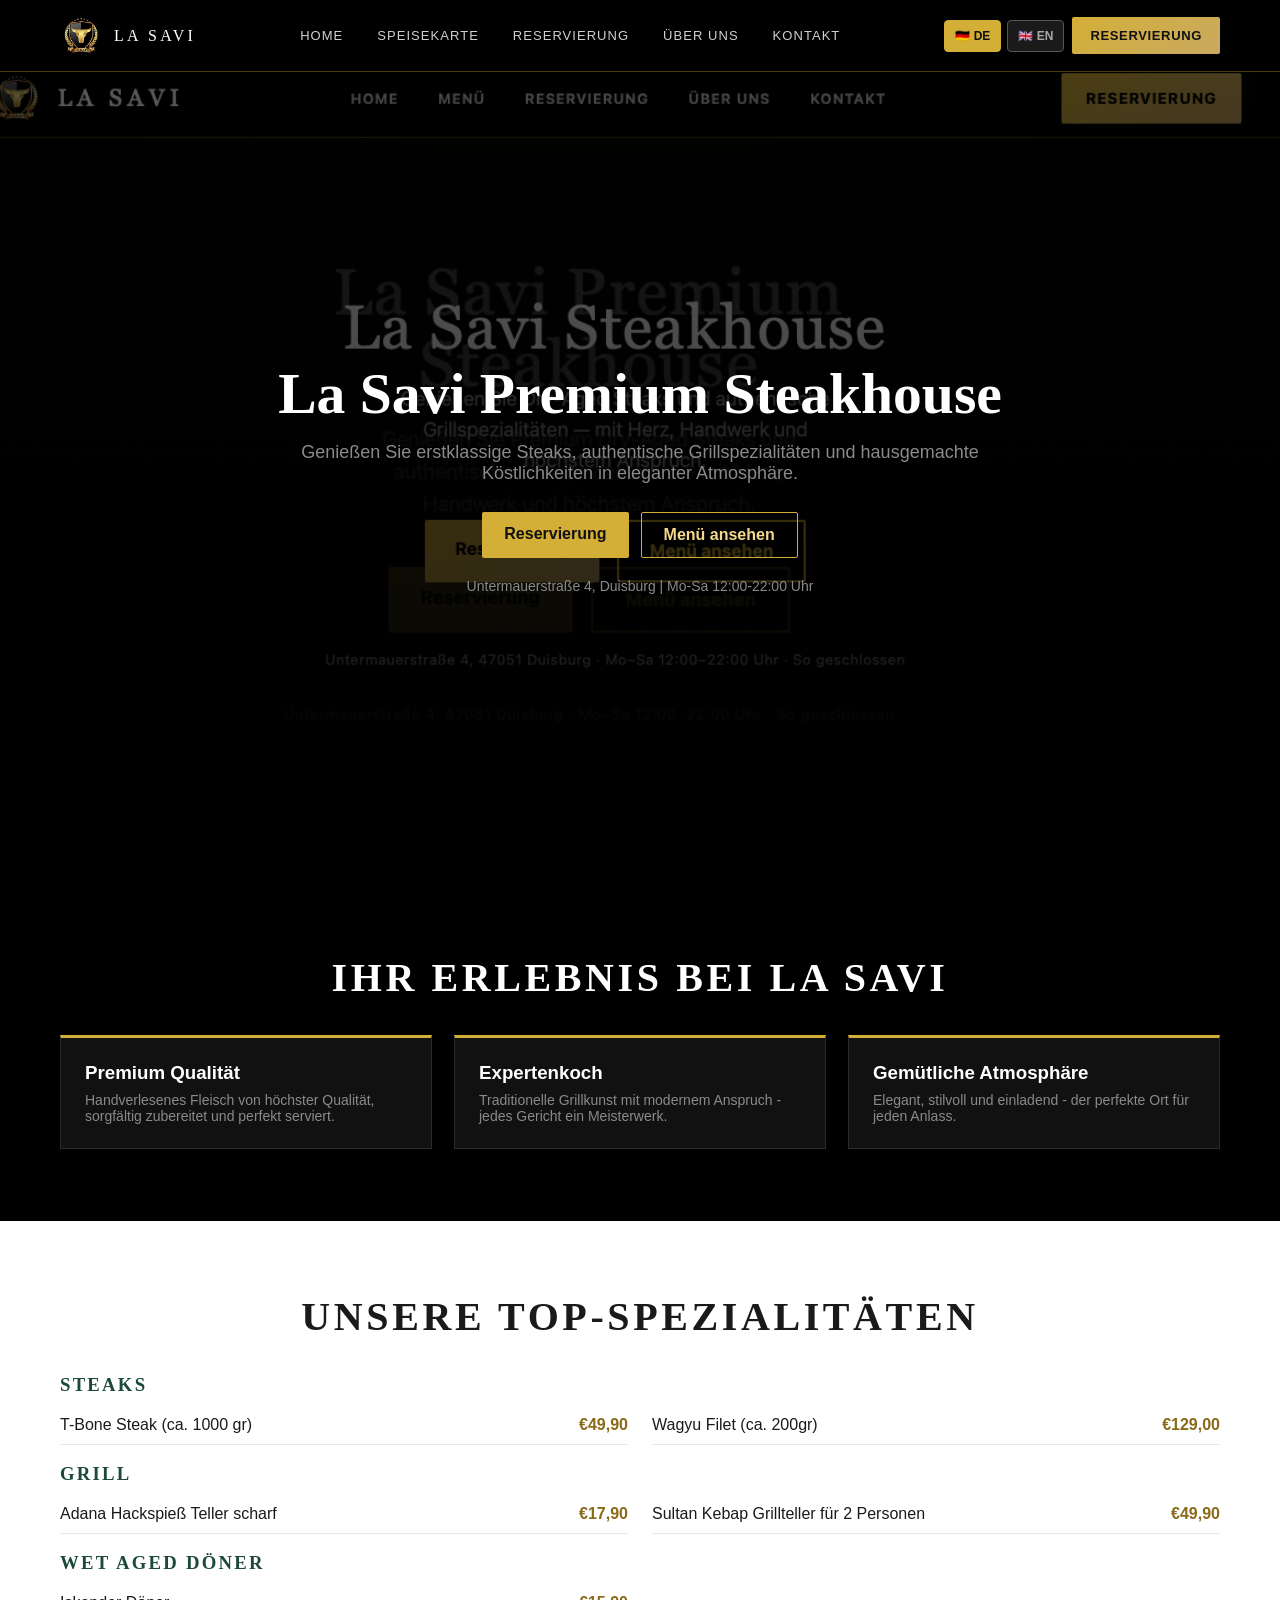
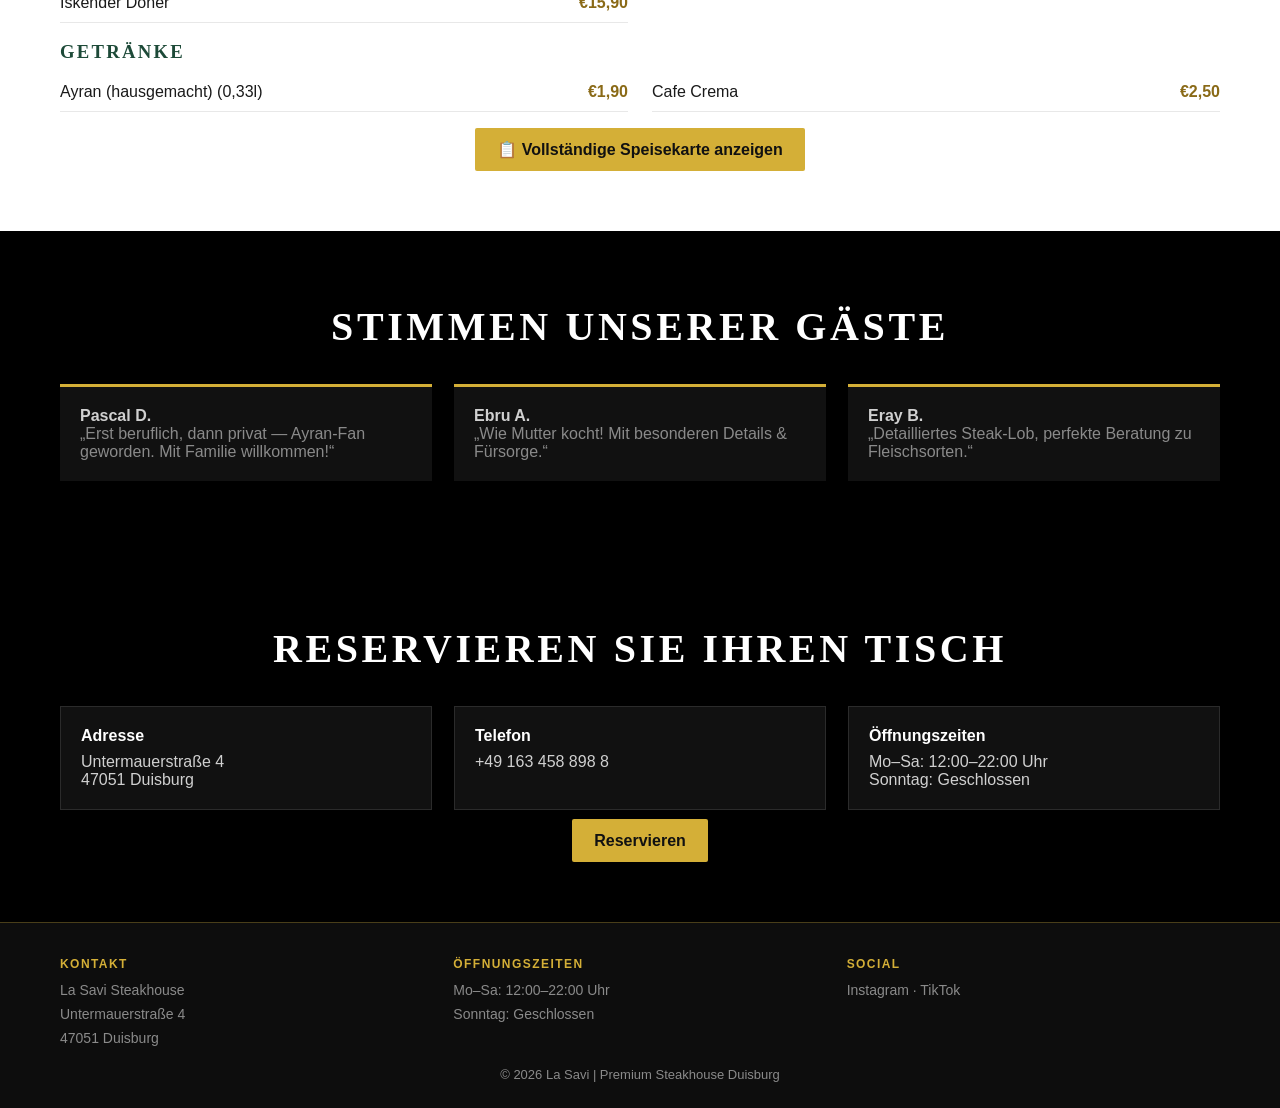
==== commit 91808b44: "Sync all current site changes Made-with: Cursor" ====
--- a/de/index.html
+++ b/de/index.html
@@ -2,79 +2,99 @@
 <html lang="de">
 <head>
   <meta charset="UTF-8">
-  <meta name="viewport" content="width=device-width, initial-scale=1.0, maximum-scale=5.0">
-  <meta name="theme-color" content="#000000">
-  <title>La Savi – Premium Steakhouse Duisburg | Dry-Aged Steaks & Grill</title>
-  <meta name="description" content="La Savi Premium Steakhouse Duisburg. USDA Prime Dry-Aged Steaks, authentische Grillspezialitäten, hausgemachter Ayran. Reservierung: +49 163 458 898 8">
-  <link rel="canonical" href="https://lasavi.de/de/">
-  <link rel="alternate" hreflang="de" href="https://lasavi.de/de/"><link rel="alternate" hreflang="en" href="https://lasavi.de/en/"><link rel="alternate" hreflang="tr" href="https://lasavi.de/tr/"><link rel="alternate" hreflang="nl" href="https://lasavi.de/nl/">
-  <meta property="og:title" content="La Savi – Premium Steakhouse Duisburg">
-  <meta property="og:description" content="Genießen Sie Premium Dry-Aged Steaks in eleganter Atmosphäre.">
-  <meta property="og:image" content="https://lasavi.de/logo-la-savi.webp">
-  <meta property="og:url" content="https://lasavi.de/de/">
-  <meta property="og:type" content="website">
-  <meta property="og:locale" content="de_DE">
+  <meta name="viewport" content="width=device-width, initial-scale=1.0">
+  <title>La Savi | Startseite</title>
+  <meta name="description" content="La Savi Steakhouse Duisburg. Premium Steaks, Grillspezialitäten und hausgemachte Köstlichkeiten.">
   <link rel="icon" href="../logo-la-savi.webp" type="image/webp">
-  <link rel="stylesheet" href="../assets/styles.css">
+  <style>
+    :root{--bg:#000;--panel:#111;--gold:#d4af37;--txt:#d0d0d0;--muted:#8a8a8a;--serif:Georgia,"Times New Roman",Times,serif;--sans:-apple-system,BlinkMacSystemFont,"Segoe UI",Helvetica,Arial,sans-serif;--header:72px}
+    *{box-sizing:border-box;margin:0;padding:0} body{font-family:var(--sans);background:var(--bg);color:var(--txt)} a{text-decoration:none;color:inherit}
+    .container{width:min(1160px,calc(100% - 40px));margin:0 auto}
+    header{position:sticky;top:0;z-index:50;height:var(--header);background:rgba(0,0,0,.95);border-bottom:1px solid rgba(212,175,55,.35)}
+    .h{height:100%;display:flex;align-items:center;justify-content:space-between;gap:12px}.brand{display:flex;align-items:center;gap:12px}.brand img{width:42px;height:42px}.brand span{font-family:var(--serif);letter-spacing:.2em;text-transform:uppercase;color:#fff}
+    nav{display:flex;gap:10px;align-items:center} nav a{padding:9px 12px;font-size:13px;text-transform:uppercase;letter-spacing:.08em;border-radius:4px} nav a:hover{color:var(--gold);background:rgba(212,175,55,.08)}
+    .switch{display:inline-flex;gap:6px}.switch a{padding:8px 10px;border:1px solid #555;border-radius:4px;background:#1a1a1a;color:#aaa;font-size:12px;font-weight:700}.switch a.active{background:var(--gold);color:#111;border-color:var(--gold)}
+    .reserve{background:linear-gradient(145deg,#d4af37,#c9a961);color:#111;font-weight:700;padding:11px 18px;border-radius:2px;text-transform:uppercase;font-size:13px;letter-spacing:.05em}
+    .hero{min-height:90vh;display:flex;align-items:center;text-align:center;background:linear-gradient(180deg,rgba(0,0,0,.65),rgba(0,0,0,.82)),url("../images/home-hero.png") center/cover no-repeat}
+    .hero h1{font-family:var(--serif);font-size:clamp(2rem,5vw,3.6rem);color:#fff}.hero p{max-width:760px;margin:16px auto 0;color:var(--muted);font-size:18px}
+    .cta{margin-top:28px;display:flex;gap:12px;justify-content:center;flex-wrap:wrap}.btn{padding:13px 22px;border-radius:2px;font-weight:700}.btn.gold{background:var(--gold);color:#111}.btn.out{border:1px solid var(--gold);color:#f3d989}
+    section{padding:72px 0}.title{font-family:var(--serif);color:#fff;text-align:center;text-transform:uppercase;letter-spacing:.09em;font-size:clamp(1.7rem,3.5vw,2.5rem);margin-bottom:34px}
+    .cards{display:grid;grid-template-columns:repeat(3,1fr);gap:22px}.card{background:var(--panel);border:1px solid #2b2b2b;border-top:3px solid var(--gold);padding:24px}.card h3{color:#fff;margin-bottom:8px}.card p{color:var(--muted);font-size:14px}
+    .menu-wrap{background:#fff;color:#1a1a1a}.menu-wrap .title{color:#1a1a1a}.cat{margin-top:18px}.cat h3{font-family:var(--serif);color:#1d4a38;letter-spacing:.12em;text-transform:uppercase;margin-bottom:10px}
+    .grid{display:grid;grid-template-columns:1fr 1fr;gap:10px 24px}.item{border-bottom:1px solid #e8e8e8;padding:10px 0}.row{display:flex;justify-content:space-between;gap:10px}.price{color:#8a6a17;font-weight:700}
+    .testi{display:grid;grid-template-columns:repeat(3,1fr);gap:22px}.quote{background:var(--panel);padding:20px;border-top:3px solid var(--gold)} .quote p{color:var(--muted)}
+    .contact{display:grid;grid-template-columns:repeat(3,1fr);gap:22px}.box{background:var(--panel);border:1px solid #2b2b2b;padding:20px}.box h4{color:#fff;margin-bottom:8px}
+    footer{border-top:1px solid rgba(212,175,55,.3);background:#0d0d0d;padding:34px 0 22px}.f{display:grid;grid-template-columns:repeat(3,1fr);gap:20px} footer h5{color:var(--gold);text-transform:uppercase;letter-spacing:.12em;font-size:12px;margin-bottom:8px} footer p,footer a{color:var(--muted);font-size:14px;line-height:1.7}
+    .copy{text-align:center;color:var(--muted);font-size:13px;margin-top:14px}
+    @media(max-width:900px){nav{display:none}.cards,.grid,.testi,.contact,.f{grid-template-columns:1fr}}
+  </style>
 </head>
 <body>
-  <header class="site-header"><div class="container header-inner">
-    <a class="brand" href="/de/"><img src="../logo-la-savi.webp" alt="La Savi Premium Steakhouse Logo" width="200" height="200"><span>La Savi</span></a>
-    <button class="hamburger-menu" id="menu-toggle" aria-label="Menü öffnen"><span></span><span></span><span></span></button>
-    <nav class="nav-desktop"><a href="/de/">Home</a><a href="/de/menu.html">Speisekarte</a><a href="#kontakt">Kontakt</a></nav>
-    <div class="switch"><a class="active" href="/de/">🇩🇪 DE</a><a href="/en/">🇬🇧 EN</a><a href="/tr/">🇹🇷 TR</a><a href="/nl/">🇳🇱 NL</a></div>
-    <nav class="nav-mobile" id="mobile-nav"><a href="/de/">Home</a><a href="/de/menu.html">Speisekarte</a><a href="#kontakt">Kontakt</a></nav>
+  <header><div class="container h">
+    <a class="brand" href="./index.html"><img src="../logo-la-savi.webp" alt="La Savi"><span>La Savi</span></a>
+    <nav><a href="./index.html">Home</a><a href="./menu.html">Speisekarte</a><a href="#reservierung">Reservierung</a><a href="#ueber">Über uns</a><a href="#kontakt">Kontakt</a></nav>
+    <div style="display:flex;align-items:center;gap:8px"><div class="switch"><a class="active" href="/de/">🇩🇪 DE</a><a href="/en/">🇬🇧 EN</a></div><a class="reserve" href="#reservierung">Reservierung</a></div>
   </div></header>
 
-  <section class="hero"><div class="container"><h1>La Savi Steakhouse Duisburg</h1><p>Premium Dry-Aged Steaks und Grillspezialitäten.</p><div class="hero-cta-buttons"><a href="tel:+491634588988" class="btn-large btn-primary">Reservierung</a><a href="/de/menu.html" class="btn-large btn-secondary">Menü ansehen</a></div></div></section>
+  <section class="hero"><div class="container">
+    <h1>La Savi Premium Steakhouse</h1>
+    <p>Genießen Sie erstklassige Steaks, authentische Grillspezialitäten und hausgemachte Köstlichkeiten in eleganter Atmosphäre.</p>
+    <div class="cta"><a class="btn gold" href="#reservierung">Reservierung</a><a class="btn out" href="./menu.html">Menü ansehen</a></div>
+    <p style="font-size:14px;margin-top:20px">Untermauerstraße 4, Duisburg | Mo-Sa 12:00-22:00 Uhr</p>
+  </div></section>
 
-  <section><div class="container"><h2 class="section-title">FEATURES</h2><div class="cards-3"><article class="card"><h3>Premium Qualität</h3><p>Handverlesenes Fleisch von höchster Qualität, sorgfältig zubereitet und perfekt serviert.</p></article><article class="card"><h3>Expertenkoch</h3><p>Traditionelle Grillkunst mit modernem Anspruch - jedes Gericht ein Meisterwerk.</p></article><article class="card"><h3>Gemütliche Atmosphäre</h3><p>Elegant, stilvoll und einladend - der perfekte Ort für jeden Anlass.</p></article></div></div></section>
+  <section id="ueber"><div class="container">
+    <h2 class="title">Ihr Erlebnis bei La Savi</h2>
+    <div class="cards">
+      <article class="card"><h3>Premium Qualität</h3><p>Handverlesenes Fleisch von höchster Qualität, sorgfältig zubereitet und perfekt serviert.</p></article>
+      <article class="card"><h3>Expertenkoch</h3><p>Traditionelle Grillkunst mit modernem Anspruch - jedes Gericht ein Meisterwerk.</p></article>
+      <article class="card"><h3>Gemütliche Atmosphäre</h3><p>Elegant, stilvoll und einladend - der perfekte Ort für jeden Anlass.</p></article>
+    </div>
+  </div></section>
 
-  <section id="spezialitaeten" class="spezialitaeten-section"><div class="container"><h2 class="section-title">UNSERE SPEZIALITÄTEN</h2><p class="section-subtitle">Probieren Sie unsere beliebtesten Gerichte</p><div class="spezialitaeten-grid">
-    <article class="menu-card spezialitaeten-card" onclick="openModal(event)" data-title="Iskender Döner" data-desc="Saftiges Fleisch mit orientalischen Gewürzen, serviert mit Sauce und Joghurt" data-price="€15,90"><div class="menu-card-image"><img src="../logo-la-savi.webp" alt="Wet Aged Döner"></div><h3>Wet Aged Döner</h3><p class="price">€15,90</p></article>
-    <article class="menu-card spezialitaeten-card" onclick="openModal(event)" data-title="T-Bone Steak" data-desc="USDA Prime Dry-Aged, gereift 3-4 Wochen." data-price="€49,90"><div class="menu-card-image"><svg class="beef-diagram" viewBox="0 0 300 250"><rect width="300" height="250" fill="#111"/><ellipse cx="160" cy="130" rx="100" ry="55" fill="none" stroke="#bbb"/><rect x="155" y="100" width="40" height="34" fill="#d4af37" opacity=".45"/><text x="156" y="95" fill="#d4af37">T-BONE</text></svg></div><h3>T-Bone Steak</h3><p class="price">€49,90</p></article>
-    <article class="menu-card spezialitaeten-card" onclick="openModal(event)" data-title="Adana Spieß" data-desc="Traditionell, würzig, mit Reis und Salat." data-price="€17,90"><div class="menu-card-image"><img src="../logo-la-savi.webp" alt="Adana Spieß"></div><h3>Adana Spieß</h3><p class="price">€17,90</p></article>
-    <article class="menu-card spezialitaeten-card" onclick="openModal(event)" data-title="Wagyu Filet" data-desc="Intensiver Geschmack und zarte Struktur." data-price="€129,00"><div class="menu-card-image"><img src="../logo-la-savi.webp" alt="Wagyu Filet"></div><h3>Wagyu Filet</h3><p class="price">€129,00</p></article>
-    <article class="menu-card spezialitaeten-card" onclick="openModal(event)" data-title="Lamm Kotelett" data-desc="Perfekt gegrillt, saftig und würzig." data-price="€21,90"><div class="menu-card-image"><img src="../logo-la-savi.webp" alt="Lamm Kotelett"></div><h3>Lamm Kotelett</h3><p class="price">€21,90</p></article>
-    <article class="menu-card spezialitaeten-card" onclick="openModal(event)" data-title="Hausgemachter Ayran" data-desc="Frische türkische Buttermilch." data-price="€1,90"><div class="menu-card-image"><img src="../logo-la-savi.webp" alt="Ayran"></div><h3>Hausgemachter Ayran</h3><p class="price">€1,90</p></article>
+  <section class="menu-wrap"><div class="container">
+    <h2 class="title">UNSERE TOP-SPEZIALITÄTEN</h2>
+    <div class="cat"><h3>Steaks</h3><div class="grid">
+      <div class="item"><div class="row"><span>T-Bone Steak (ca. 1000 gr)</span><span class="price">€49,90</span></div></div>
+      <div class="item"><div class="row"><span>Wagyu Filet (ca. 200gr)</span><span class="price">€129,00</span></div></div>
+    </div></div>
+    <div class="cat"><h3>Grill</h3><div class="grid">
+      <div class="item"><div class="row"><span>Adana Hackspieß Teller scharf</span><span class="price">€17,90</span></div></div>
+      <div class="item"><div class="row"><span>Sultan Kebap Grillteller für 2 Personen</span><span class="price">€49,90</span></div></div>
+    </div></div>
+    <div class="cat"><h3>Wet Aged Döner</h3><div class="grid">
+      <div class="item"><div class="row"><span>Iskender Döner</span><span class="price">€15,90</span></div></div>
+    </div></div>
+    <div class="cat"><h3>Getränke</h3><div class="grid">
+      <div class="item"><div class="row"><span>Ayran (hausgemacht) (0,33l)</span><span class="price">€1,90</span></div></div>
+      <div class="item"><div class="row"><span>Cafe Crema</span><span class="price">€2,50</span></div></div>
+    </div></div>
+    <p style="text-align:center;margin-top:28px"><a class="btn gold" href="./menu.html">📋 Vollständige Speisekarte anzeigen</a></p>
+  </div></section>
+
+  <section><div class="container"><h2 class="title">Stimmen unserer Gäste</h2><div class="testi">
+    <article class="quote"><strong>Pascal D.</strong><p>„Erst beruflich, dann privat — Ayran-Fan geworden. Mit Familie willkommen!“</p></article>
+    <article class="quote"><strong>Ebru A.</strong><p>„Wie Mutter kocht! Mit besonderen Details & Fürsorge.“</p></article>
+    <article class="quote"><strong>Eray B.</strong><p>„Detailliertes Steak-Lob, perfekte Beratung zu Fleischsorten.“</p></article>
   </div></div></section>
 
-  <div class="menu-cta-section"><a href="/de/menu.html" class="btn-view-full-menu">📋 Vollständige Speisekarte ansehen</a></div>
-
-  <section id="hauptspeisen" class="hauptspeisen-section"><div class="container"><h2 class="section-title">HAUPTSPEISEN</h2><p class="section-subtitle">Unsere komplette Auswahl</p>
-    <div class="hauptspeisen-category"><h3 class="category-title">STEAKS - DRY AGED</h3><div class="hauptspeisen-grid">
-      <article class="menu-card hauptspeisen-card" onclick="openModal(event)" data-title="T-Bone Steak" data-desc="USDA Prime, Dry Aged 3-4 Wochen." data-price="€49,90"><h4>T-Bone Steak</h4><p>~1000g</p><p class="price">€49,90</p></article>
-      <article class="menu-card hauptspeisen-card" onclick="openModal(event)" data-title="Rump Steak" data-desc="Dry Aged 3-4 Wochen" data-price="€34,90"><h4>Rump Steak</h4><p>~350g</p><p class="price">€34,90</p></article>
-      <article class="menu-card hauptspeisen-card" onclick="openModal(event)" data-title="Filet Steak" data-desc="Zarter Cut" data-price="€39,90"><h4>Filet Steak</h4><p>~300g</p><p class="price">€39,90</p></article>
-      <article class="menu-card hauptspeisen-card" onclick="openModal(event)" data-title="Wagyu Filet" data-desc="Premium Marmorierung" data-price="€129,00"><h4>Wagyu Filet</h4><p>~200g</p><p class="price">€129,00</p></article>
-    </div></div>
-    <div class="hauptspeisen-category"><h3 class="category-title">GRILL DISHES</h3><div class="hauptspeisen-grid">
-      <article class="menu-card hauptspeisen-card" onclick="openModal(event)" data-title="Adana Spieß" data-desc="Traditionell würzig." data-price="€17,90"><h4>Adana Spieß</h4><p class="price">€17,90</p></article>
-      <article class="menu-card hauptspeisen-card" onclick="openModal(event)" data-title="Lamm Kotelett" data-desc="Saftig gegrillt." data-price="€21,90"><h4>Lamm Kotelett</h4><p class="price">€21,90</p></article>
-      <article class="menu-card hauptspeisen-card" onclick="openModal(event)" data-title="Mixed Grill Plate" data-desc="Gemischte Grill-Spezialitäten." data-price="€23,90"><h4>Mixed Grill Plate</h4><p class="price">€23,90</p></article>
-      <article class="menu-card hauptspeisen-card" onclick="openModal(event)" data-title="Sultan Kebap (2 Pers)" data-desc="Große Grillplatte." data-price="€49,90"><h4>Sultan Kebap (2 Pers)</h4><p class="price">€49,90</p></article>
-    </div></div>
-    <div class="hauptspeisen-category"><h3 class="category-title">WET AGED DÖNER</h3><div class="hauptspeisen-grid">
-      <article class="menu-card hauptspeisen-card" onclick="openModal(event)" data-title="Iskender Döner" data-desc="Mit Sauce und Joghurt." data-price="€15,90"><h4>Iskender Döner</h4><p class="price">€15,90</p></article>
-      <article class="menu-card hauptspeisen-card" onclick="openModal(event)" data-title="Döner Plate" data-desc="Mit Pommes und Salat." data-price="€14,90"><h4>Döner Plate</h4><p class="price">€14,90</p></article>
-      <article class="menu-card hauptspeisen-card" onclick="openModal(event)" data-title="Döner Wrap" data-desc="Dürüm." data-price="€9,90"><h4>Döner Wrap</h4><p class="price">€9,90</p></article>
-      <article class="menu-card hauptspeisen-card" onclick="openModal(event)" data-title="Fries Kebab" data-desc="Pommes mit Döner." data-price="€7,90"><h4>Fries Kebab</h4><p class="price">€7,90</p></article>
-    </div></div>
-    <div class="hauptspeisen-category"><h3 class="category-title">GETRÄNKE</h3><div class="hauptspeisen-grid">
-      <article class="menu-card hauptspeisen-card" onclick="openModal(event)" data-title="Hausgemachter Ayran" data-desc="Frisch zubereitet." data-price="€1,90"><h4>Hausgemachter Ayran</h4><p class="price">€1,90</p></article>
-      <article class="menu-card hauptspeisen-card" onclick="openModal(event)" data-title="Cafe Crema" data-desc="Heißgetränk." data-price="€2,50"><h4>Cafe Crema</h4><p class="price">€2,50</p></article>
-      <article class="menu-card hauptspeisen-card" onclick="openModal(event)" data-title="Coca Cola / Fanta" data-desc="Softdrinks." data-price="€2,90"><h4>Coca Cola / Fanta</h4><p class="price">€2,90</p></article>
-      <article class="menu-card hauptspeisen-card" onclick="openModal(event)" data-title="Red Bull" data-desc="Energy Drink." data-price="€2,50"><h4>Red Bull</h4><p class="price">€2,50</p></article>
-    </div></div>
+  <section id="reservierung"><div class="container">
+    <h2 class="title">Reservieren Sie Ihren Tisch</h2>
+    <div class="contact">
+      <div class="box"><h4>Adresse</h4><p>Untermauerstraße 4<br>47051 Duisburg</p></div>
+      <div class="box"><h4>Telefon</h4><p><a href="tel:+491634588988">+49 163 458 898 8</a></p></div>
+      <div class="box"><h4>Öffnungszeiten</h4><p>Mo–Sa: 12:00–22:00 Uhr<br>Sonntag: Geschlossen</p></div>
+    </div>
+    <p style="text-align:center;margin-top:22px"><a class="btn gold" href="tel:+491634588988">Reservieren</a></p>
   </div></section>
 
-  <section id="bewertungen" class="testimonials-section"><div class="container"><h2 class="section-title">WAS UNSERE GÄSTE SAGEN</h2><div class="rating-summary"><div class="rating-stars">⭐⭐⭐⭐⭐</div><div class="rating-text">4,8 von 5 Sternen</div><div class="review-count">basierend auf 2.552 Bewertungen</div><a href="https://maps.google.com/?q=La+Savi+Duisburg" target="_blank" rel="noopener noreferrer" class="btn-read-reviews">Alle Bewertungen auf Google ansehen</a></div><div class="testimonials-grid"><article class="testimonial-card"><div class="review-header"><strong>Pascal D.</strong><span>⭐⭐⭐⭐⭐</span></div><p class="review-text">"Das beste Steakhouse in Duisburg! Fleisch perfekt gegrillt, Service super freundlich, Atmosphäre wunderbar. Komme gerne wieder!"</p><div class="review-meta">vor 3 Monaten</div></article><article class="testimonial-card"><div class="review-header"><strong>Ebru A. (Local Guide)</strong><span>⭐⭐⭐⭐⭐</span></div><p class="review-text">"Wie Mutter kocht! Mit kleinen feinen Details und großer Fürsorge. Die Inhaberin bedient selbst und zeigt echtes Interesse. Das ist Klasse!"</p><div class="review-meta">vor 2 Monaten</div></article><article class="testimonial-card"><div class="review-header"><strong>Eray B.</strong><span>⭐⭐⭐⭐⭐</span></div><p class="review-text">"Detailliertes Steak-Lob, perfekte Beratung zu Fleischsorten. Die Qualität schmeckt man sofort. Definitiv eine Empfehlung für Fleisch-Liebhaber!"</p><div class="review-meta">vor 1 Monat</div></article></div></div></section>
-
-  <section id="kontakt"><div class="container"><h2 class="section-title">Kontakt</h2><div class="contact-buttons-grid"><a href="tel:+491634588988" class="contact-btn"><span class="btn-label">Telefon</span><span class="btn-value">+49 163 458 898 8</span></a><a href="mailto:info@lasavi.de" class="contact-btn"><span class="btn-label">E-Mail</span><span class="btn-value">info@lasavi.de</span></a><a href="https://wa.me/491634588988" target="_blank" rel="noopener noreferrer" class="contact-btn whatsapp"><span class="btn-label">WhatsApp</span><span class="btn-value">Chat starten</span></a><a href="/de/menu.html" class="contact-btn"><span class="btn-label">Speisekarte</span><span class="btn-value">Alle Gerichte</span></a></div></div></section>
-
-  <footer class="footer"><div class="container"><div class="footer-grid"><div class="footer-section"><h4>Kontakt</h4><p>Untermauerstraße 4, 47051 Duisburg</p><p>+49 163 458 898 8</p></div><div class="footer-section"><h4>Öffnungszeiten</h4><p>Mo - Sa: 12:00 - 22:00</p><p>Sonntag: Geschlossen</p></div><div class="footer-section footer-social"><h4>Folgen Sie uns</h4><div class="social-buttons-group"><a href="https://instagram.com/lasavi_restaurant" target="_blank" rel="noopener noreferrer" class="social-btn instagram">Instagram</a><a href="https://facebook.com/lasavi" target="_blank" rel="noopener noreferrer" class="social-btn facebook">Facebook</a><a href="https://maps.google.com/?q=Untermauerstraße+4+47051+Duisburg" target="_blank" rel="noopener noreferrer" class="social-btn maps">Standort</a><a href="https://wa.me/491634588988" target="_blank" rel="noopener noreferrer" class="social-btn whatsapp">WhatsApp</a><a href="tel:+491634588988" class="social-btn phone">Anrufen</a></div></div></div><p class="copy">© 2026 La Savi</p></div></footer>
-
-  <div id="menu-modal" class="menu-modal"><div id="menu-backdrop" class="menu-modal-backdrop"></div><div class="menu-modal-content"><button id="menu-close" class="menu-close">✕</button><h2 id="modal-title"></h2><p id="modal-desc"></p><p id="modal-price" class="price"></p></div></div>
-  <script src="../assets/script.js" defer></script>
+  <footer id="kontakt"><div class="container">
+    <div class="f">
+      <div><h5>Kontakt</h5><p>La Savi Steakhouse<br>Untermauerstraße 4<br>47051 Duisburg</p></div>
+      <div><h5>Öffnungszeiten</h5><p>Mo–Sa: 12:00–22:00 Uhr<br>Sonntag: Geschlossen</p></div>
+      <div><h5>Social</h5><p><a href="https://www.instagram.com/lasavi_restaurant/" target="_blank" rel="noopener noreferrer">Instagram</a> · <a href="https://www.tiktok.com/@lasavirestaurant?is_from_webapp=1&sender_device=pc" target="_blank" rel="noopener noreferrer">TikTok</a></p></div>
+    </div>
+    <p class="copy">© 2026 La Savi | Premium Steakhouse Duisburg</p>
+  </div></footer>
 </body>
 </html>
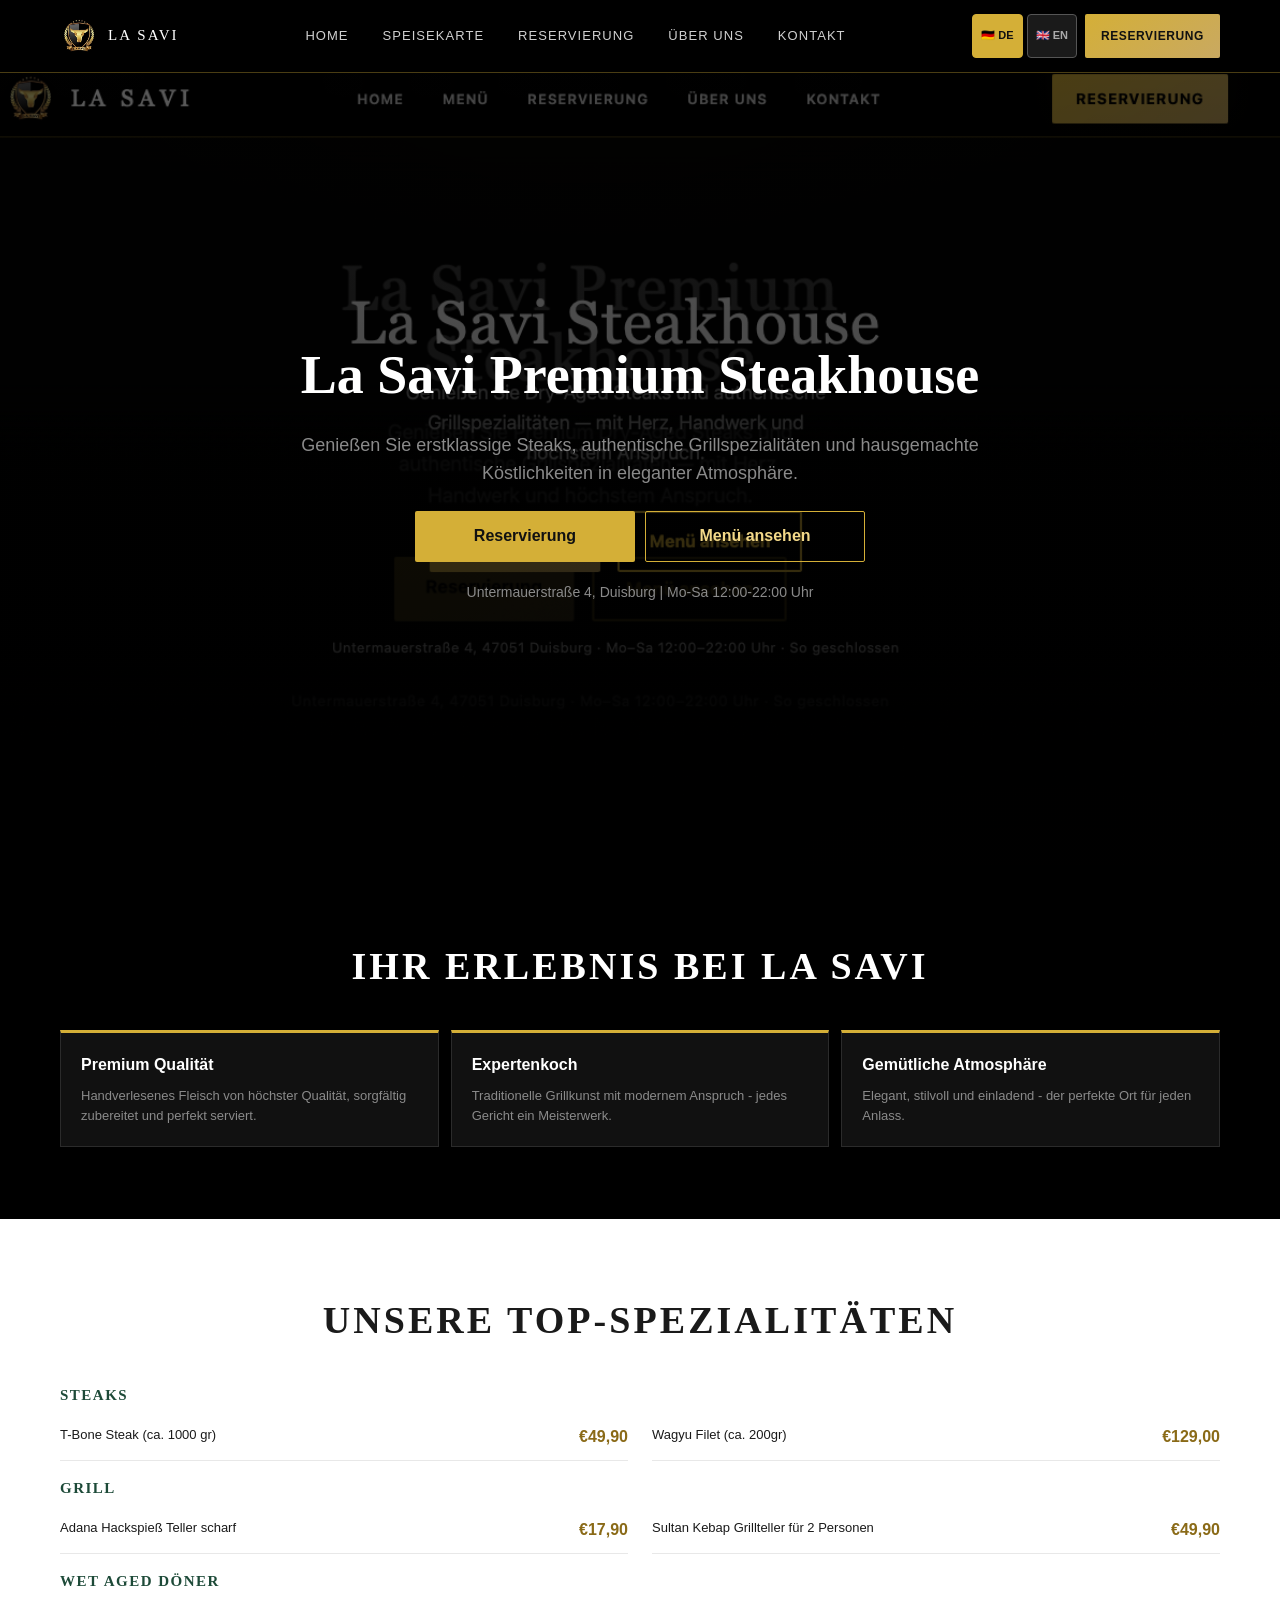
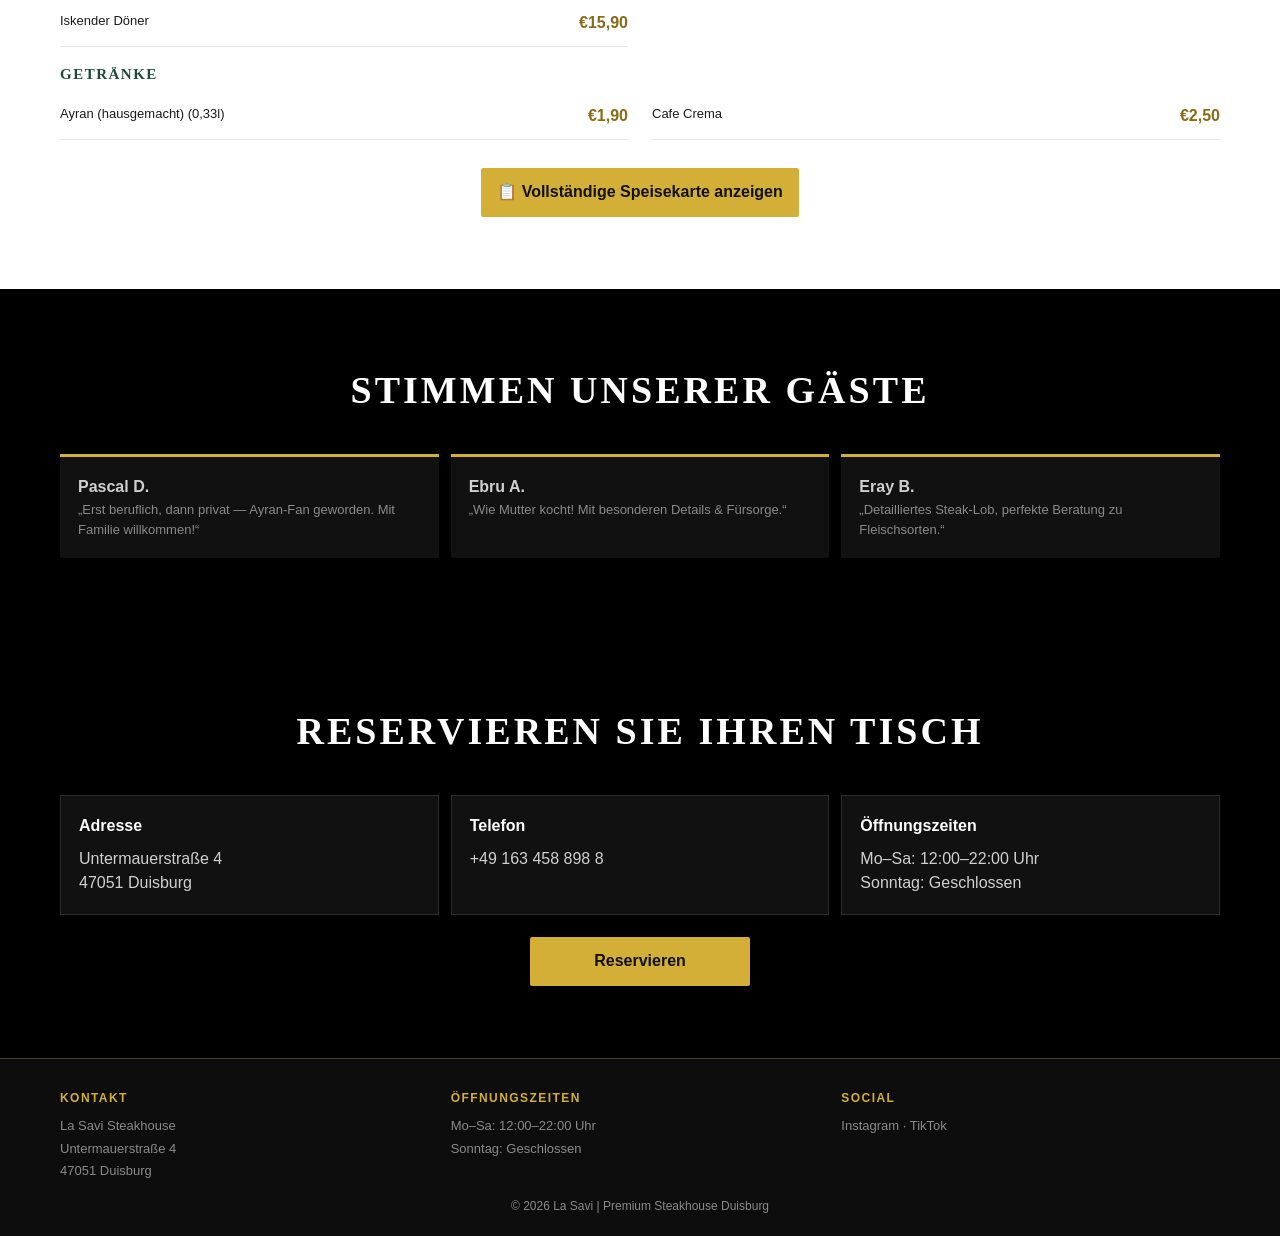
==== commit a5fa2e71: "Implement mobile-first responsive layout across DE/EN pages Made-with: Cursor" ====
--- a/de/index.html
+++ b/de/index.html
@@ -2,36 +2,57 @@
 <html lang="de">
 <head>
   <meta charset="UTF-8">
-  <meta name="viewport" content="width=device-width, initial-scale=1.0">
+  <meta name="viewport" content="width=device-width, initial-scale=1.0, maximum-scale=5.0, user-scalable=yes">
+  <meta name="apple-mobile-web-app-capable" content="yes">
+  <meta name="apple-mobile-web-app-status-bar-style" content="black-translucent">
+  <meta name="theme-color" content="#000000">
   <title>La Savi | Startseite</title>
   <meta name="description" content="La Savi Steakhouse Duisburg. Premium Steaks, Grillspezialitäten und hausgemachte Köstlichkeiten.">
   <link rel="icon" href="../logo-la-savi.webp" type="image/webp">
   <style>
     :root{--bg:#000;--panel:#111;--gold:#d4af37;--txt:#d0d0d0;--muted:#8a8a8a;--serif:Georgia,"Times New Roman",Times,serif;--sans:-apple-system,BlinkMacSystemFont,"Segoe UI",Helvetica,Arial,sans-serif;--header:72px}
-    *{box-sizing:border-box;margin:0;padding:0} body{font-family:var(--sans);background:var(--bg);color:var(--txt)} a{text-decoration:none;color:inherit}
-    .container{width:min(1160px,calc(100% - 40px));margin:0 auto}
-    header{position:sticky;top:0;z-index:50;height:var(--header);background:rgba(0,0,0,.95);border-bottom:1px solid rgba(212,175,55,.35)}
-    .h{height:100%;display:flex;align-items:center;justify-content:space-between;gap:12px}.brand{display:flex;align-items:center;gap:12px}.brand img{width:42px;height:42px}.brand span{font-family:var(--serif);letter-spacing:.2em;text-transform:uppercase;color:#fff}
-    nav{display:flex;gap:10px;align-items:center} nav a{padding:9px 12px;font-size:13px;text-transform:uppercase;letter-spacing:.08em;border-radius:4px} nav a:hover{color:var(--gold);background:rgba(212,175,55,.08)}
-    .switch{display:inline-flex;gap:6px}.switch a{padding:8px 10px;border:1px solid #555;border-radius:4px;background:#1a1a1a;color:#aaa;font-size:12px;font-weight:700}.switch a.active{background:var(--gold);color:#111;border-color:var(--gold)}
-    .reserve{background:linear-gradient(145deg,#d4af37,#c9a961);color:#111;font-weight:700;padding:11px 18px;border-radius:2px;text-transform:uppercase;font-size:13px;letter-spacing:.05em}
-    .hero{min-height:90vh;display:flex;align-items:center;text-align:center;background:linear-gradient(180deg,rgba(0,0,0,.65),rgba(0,0,0,.82)),url("../images/home-hero.png") center/cover no-repeat}
-    .hero h1{font-family:var(--serif);font-size:clamp(2rem,5vw,3.6rem);color:#fff}.hero p{max-width:760px;margin:16px auto 0;color:var(--muted);font-size:18px}
-    .cta{margin-top:28px;display:flex;gap:12px;justify-content:center;flex-wrap:wrap}.btn{padding:13px 22px;border-radius:2px;font-weight:700}.btn.gold{background:var(--gold);color:#111}.btn.out{border:1px solid var(--gold);color:#f3d989}
-    section{padding:72px 0}.title{font-family:var(--serif);color:#fff;text-align:center;text-transform:uppercase;letter-spacing:.09em;font-size:clamp(1.7rem,3.5vw,2.5rem);margin-bottom:34px}
-    .cards{display:grid;grid-template-columns:repeat(3,1fr);gap:22px}.card{background:var(--panel);border:1px solid #2b2b2b;border-top:3px solid var(--gold);padding:24px}.card h3{color:#fff;margin-bottom:8px}.card p{color:var(--muted);font-size:14px}
-    .menu-wrap{background:#fff;color:#1a1a1a}.menu-wrap .title{color:#1a1a1a}.cat{margin-top:18px}.cat h3{font-family:var(--serif);color:#1d4a38;letter-spacing:.12em;text-transform:uppercase;margin-bottom:10px}
-    .grid{display:grid;grid-template-columns:1fr 1fr;gap:10px 24px}.item{border-bottom:1px solid #e8e8e8;padding:10px 0}.row{display:flex;justify-content:space-between;gap:10px}.price{color:#8a6a17;font-weight:700}
-    .testi{display:grid;grid-template-columns:repeat(3,1fr);gap:22px}.quote{background:var(--panel);padding:20px;border-top:3px solid var(--gold)} .quote p{color:var(--muted)}
-    .contact{display:grid;grid-template-columns:repeat(3,1fr);gap:22px}.box{background:var(--panel);border:1px solid #2b2b2b;padding:20px}.box h4{color:#fff;margin-bottom:8px}
-    footer{border-top:1px solid rgba(212,175,55,.3);background:#0d0d0d;padding:34px 0 22px}.f{display:grid;grid-template-columns:repeat(3,1fr);gap:20px} footer h5{color:var(--gold);text-transform:uppercase;letter-spacing:.12em;font-size:12px;margin-bottom:8px} footer p,footer a{color:var(--muted);font-size:14px;line-height:1.7}
-    .copy{text-align:center;color:var(--muted);font-size:13px;margin-top:14px}
-    @media(max-width:900px){nav{display:none}.cards,.grid,.testi,.contact,.f{grid-template-columns:1fr}}
+    *{box-sizing:border-box;margin:0;padding:0}
+    html,body{overflow-x:hidden}
+    body{font-family:var(--sans);background:var(--bg);color:var(--txt);font-size:14px;line-height:1.55}
+    img,svg,video{max-width:100%;height:auto}
+    a{text-decoration:none;color:inherit}
+    .container{width:min(1160px,calc(100% - 24px));margin:0 auto}
+    header{position:sticky;top:0;z-index:50;background:rgba(0,0,0,.95);border-bottom:1px solid rgba(212,175,55,.35)}
+    .h{min-height:var(--header);display:flex;align-items:center;justify-content:space-between;gap:10px;position:relative}
+    .brand{display:flex;align-items:center;gap:10px}.brand img{width:38px;height:38px}.brand span{font-family:var(--serif);letter-spacing:.14em;text-transform:uppercase;color:#fff;font-size:15px}
+    nav{display:none;position:absolute;left:0;right:0;top:calc(100% + 1px);background:#090909;border:1px solid rgba(212,175,55,.25);border-radius:0 0 8px 8px;padding:8px}
+    nav a{display:block;padding:11px 12px;font-size:13px;text-transform:uppercase;letter-spacing:.08em;border-radius:6px;min-height:44px}
+    nav a:hover{color:var(--gold);background:rgba(212,175,55,.08)}
+    .h.is-open nav{display:block}
+    .menu-toggle{width:44px;height:44px;border:1px solid rgba(212,175,55,.5);background:transparent;border-radius:6px;display:inline-flex;flex-direction:column;justify-content:center;align-items:center;gap:5px;cursor:pointer}
+    .menu-toggle span{width:20px;height:2px;background:var(--gold);border-radius:2px}
+    .switch{display:inline-flex;gap:4px}.switch a{padding:8px 8px;min-height:44px;border:1px solid #555;border-radius:4px;background:#1a1a1a;color:#aaa;font-size:11px;font-weight:700;display:inline-flex;align-items:center}
+    .switch a.active{background:var(--gold);color:#111;border-color:var(--gold)}
+    .reserve{display:none;background:linear-gradient(145deg,#d4af37,#c9a961);color:#111;font-weight:700;padding:12px 16px;border-radius:2px;text-transform:uppercase;font-size:12px;letter-spacing:.05em;min-height:44px;align-items:center}
+    .hero{min-height:78vh;display:flex;align-items:center;text-align:center;background:linear-gradient(180deg,rgba(0,0,0,.65),rgba(0,0,0,.82)),url("../images/home-hero.png") center/cover no-repeat}
+    .hero h1{font-family:var(--serif);font-size:32px;color:#fff}
+    .hero p{max-width:760px;margin:14px auto 0;color:var(--muted);font-size:13px}
+    .cta{margin-top:24px;display:flex;gap:10px;justify-content:center;flex-direction:column}
+    .btn{padding:12px 16px;border-radius:2px;font-weight:700;min-height:48px;display:inline-flex;align-items:center;justify-content:center;width:100%}
+    .btn.gold{background:var(--gold);color:#111}.btn.out{border:1px solid var(--gold);color:#f3d989}
+    section{padding:40px 0}.title{font-family:var(--serif);color:#fff;text-align:center;text-transform:uppercase;letter-spacing:.08em;font-size:24px;margin-bottom:20px}
+    .cards,.grid,.testi,.contact,.f{display:grid;grid-template-columns:1fr;gap:12px}
+    .card{background:var(--panel);border:1px solid #2b2b2b;border-top:3px solid var(--gold);padding:20px}.card h3{color:#fff;margin-bottom:8px;font-size:16px}.card p{color:var(--muted);font-size:13px}
+    .menu-wrap{background:#fff;color:#1a1a1a}.menu-wrap .title{color:#1a1a1a}.cat{margin-top:16px}.cat h3{font-family:var(--serif);color:#1d4a38;letter-spacing:.1em;text-transform:uppercase;margin-bottom:8px;font-size:15px}
+    .item{border-bottom:1px solid #e8e8e8;padding:10px 0}.row{display:flex;justify-content:space-between;gap:10px}.row span:first-child{font-size:13px}.price{color:#8a6a17;font-weight:700;white-space:nowrap}
+    .quote{background:var(--panel);padding:18px;border-top:3px solid var(--gold)} .quote p{color:var(--muted);font-size:13px}
+    .box{background:var(--panel);border:1px solid #2b2b2b;padding:18px}.box h4{color:#fff;margin-bottom:8px}
+    footer{border-top:1px solid rgba(212,175,55,.3);background:#0d0d0d;padding:30px 0 20px} footer h5{color:var(--gold);text-transform:uppercase;letter-spacing:.12em;font-size:12px;margin-bottom:8px} footer p,footer a{color:var(--muted);font-size:13px;line-height:1.7}
+    .copy{text-align:center;color:var(--muted);font-size:12px;margin-top:14px}
+    @media (min-width:481px){body{font-size:15px}.container{width:min(1160px,calc(100% - 36px))}.hero h1{font-size:42px}.hero p{font-size:15px}.cta{flex-direction:row;flex-wrap:wrap}.btn{width:auto;min-width:220px}.cards,.testi,.contact{grid-template-columns:repeat(2,1fr)}.grid{grid-template-columns:repeat(2,1fr);gap:10px 24px}.f{grid-template-columns:1fr}}
+    @media (min-width:769px){.container{width:min(1160px,calc(100% - 64px))}.menu-toggle{display:none}nav{display:flex;position:static;background:none;border:0;padding:0;gap:10px}nav a{display:inline-flex;align-items:center;min-height:44px}.h.is-open nav{display:flex}.reserve{display:inline-flex}.hero{min-height:88vh}.hero h1{font-size:54px}.hero p{font-size:18px}.title{font-size:38px;margin-bottom:34px}section{padding:72px 0}.cards,.testi,.contact,.f{grid-template-columns:repeat(3,1fr)}}
+    @media (min-width:1025px){body{font-size:16px}}
   </style>
 </head>
 <body>
   <header><div class="container h">
     <a class="brand" href="./index.html"><img src="../logo-la-savi.webp" alt="La Savi"><span>La Savi</span></a>
+    <button class="menu-toggle" type="button" aria-label="Menü öffnen" aria-expanded="false"><span></span><span></span><span></span></button>
     <nav><a href="./index.html">Home</a><a href="./menu.html">Speisekarte</a><a href="#reservierung">Reservierung</a><a href="#ueber">Über uns</a><a href="#kontakt">Kontakt</a></nav>
     <div style="display:flex;align-items:center;gap:8px"><div class="switch"><a class="active" href="/de/">🇩🇪 DE</a><a href="/en/">🇬🇧 EN</a></div><a class="reserve" href="#reservierung">Reservierung</a></div>
   </div></header>
@@ -96,5 +117,22 @@
     </div>
     <p class="copy">© 2026 La Savi | Premium Steakhouse Duisburg</p>
   </div></footer>
+  <script>
+    (function () {
+      var wrap = document.querySelector(".h");
+      var btn = document.querySelector(".menu-toggle");
+      if (!wrap || !btn) return;
+      btn.addEventListener("click", function () {
+        var open = wrap.classList.toggle("is-open");
+        btn.setAttribute("aria-expanded", open ? "true" : "false");
+      });
+      document.addEventListener("click", function (e) {
+        if (!wrap.contains(e.target)) {
+          wrap.classList.remove("is-open");
+          btn.setAttribute("aria-expanded", "false");
+        }
+      });
+    })();
+  </script>
 </body>
 </html>
